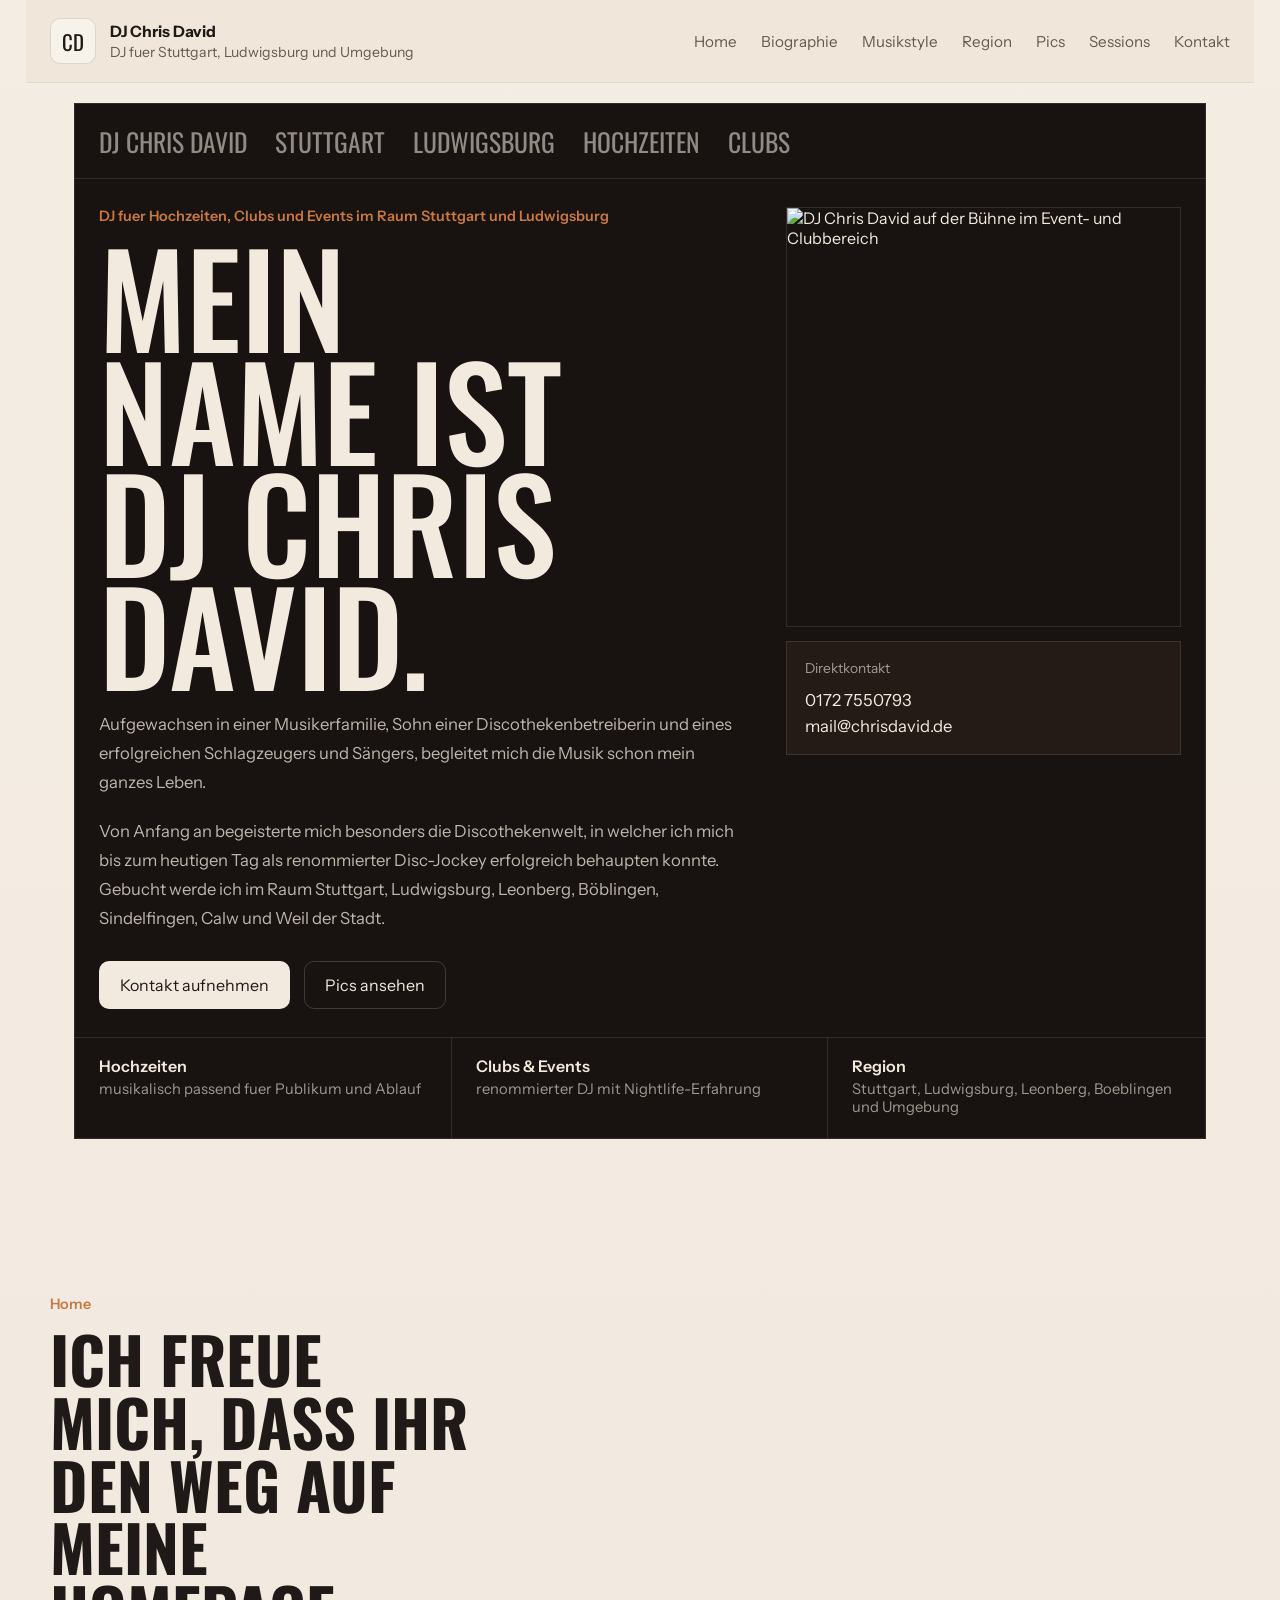
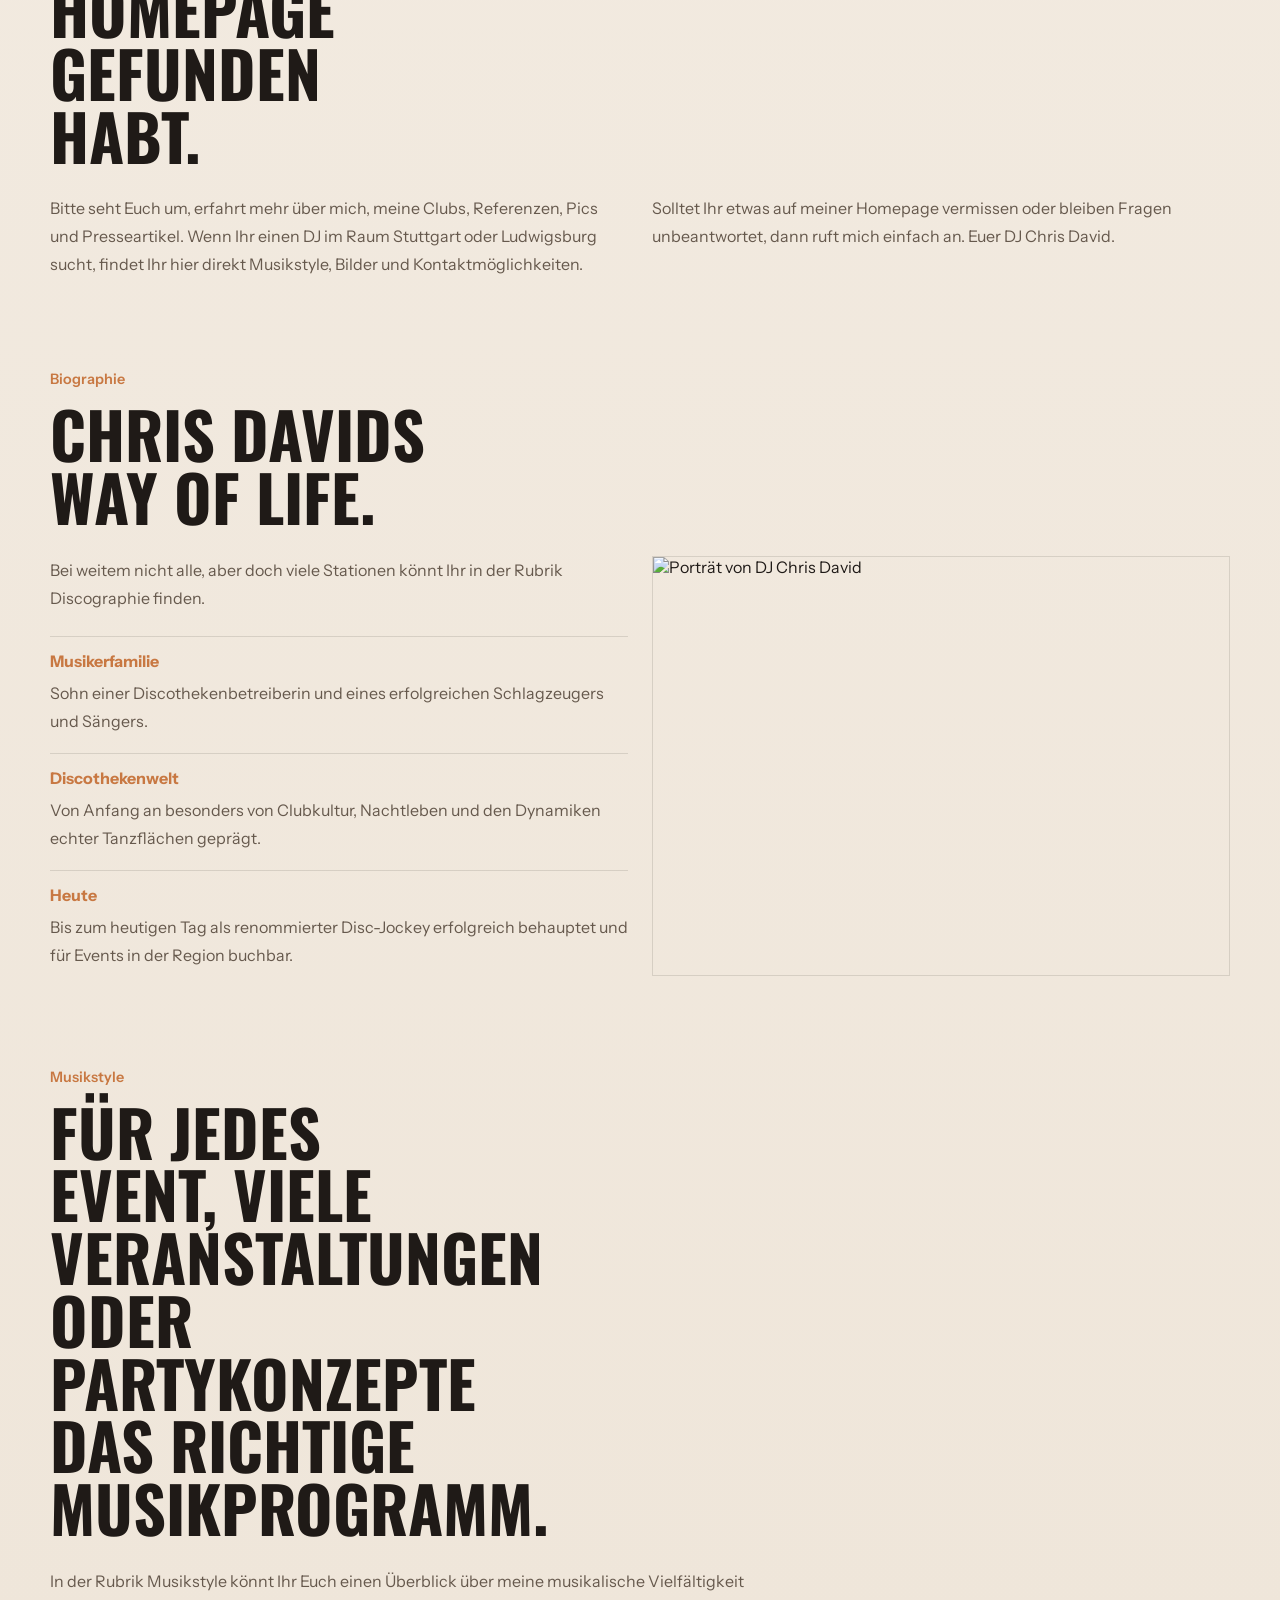
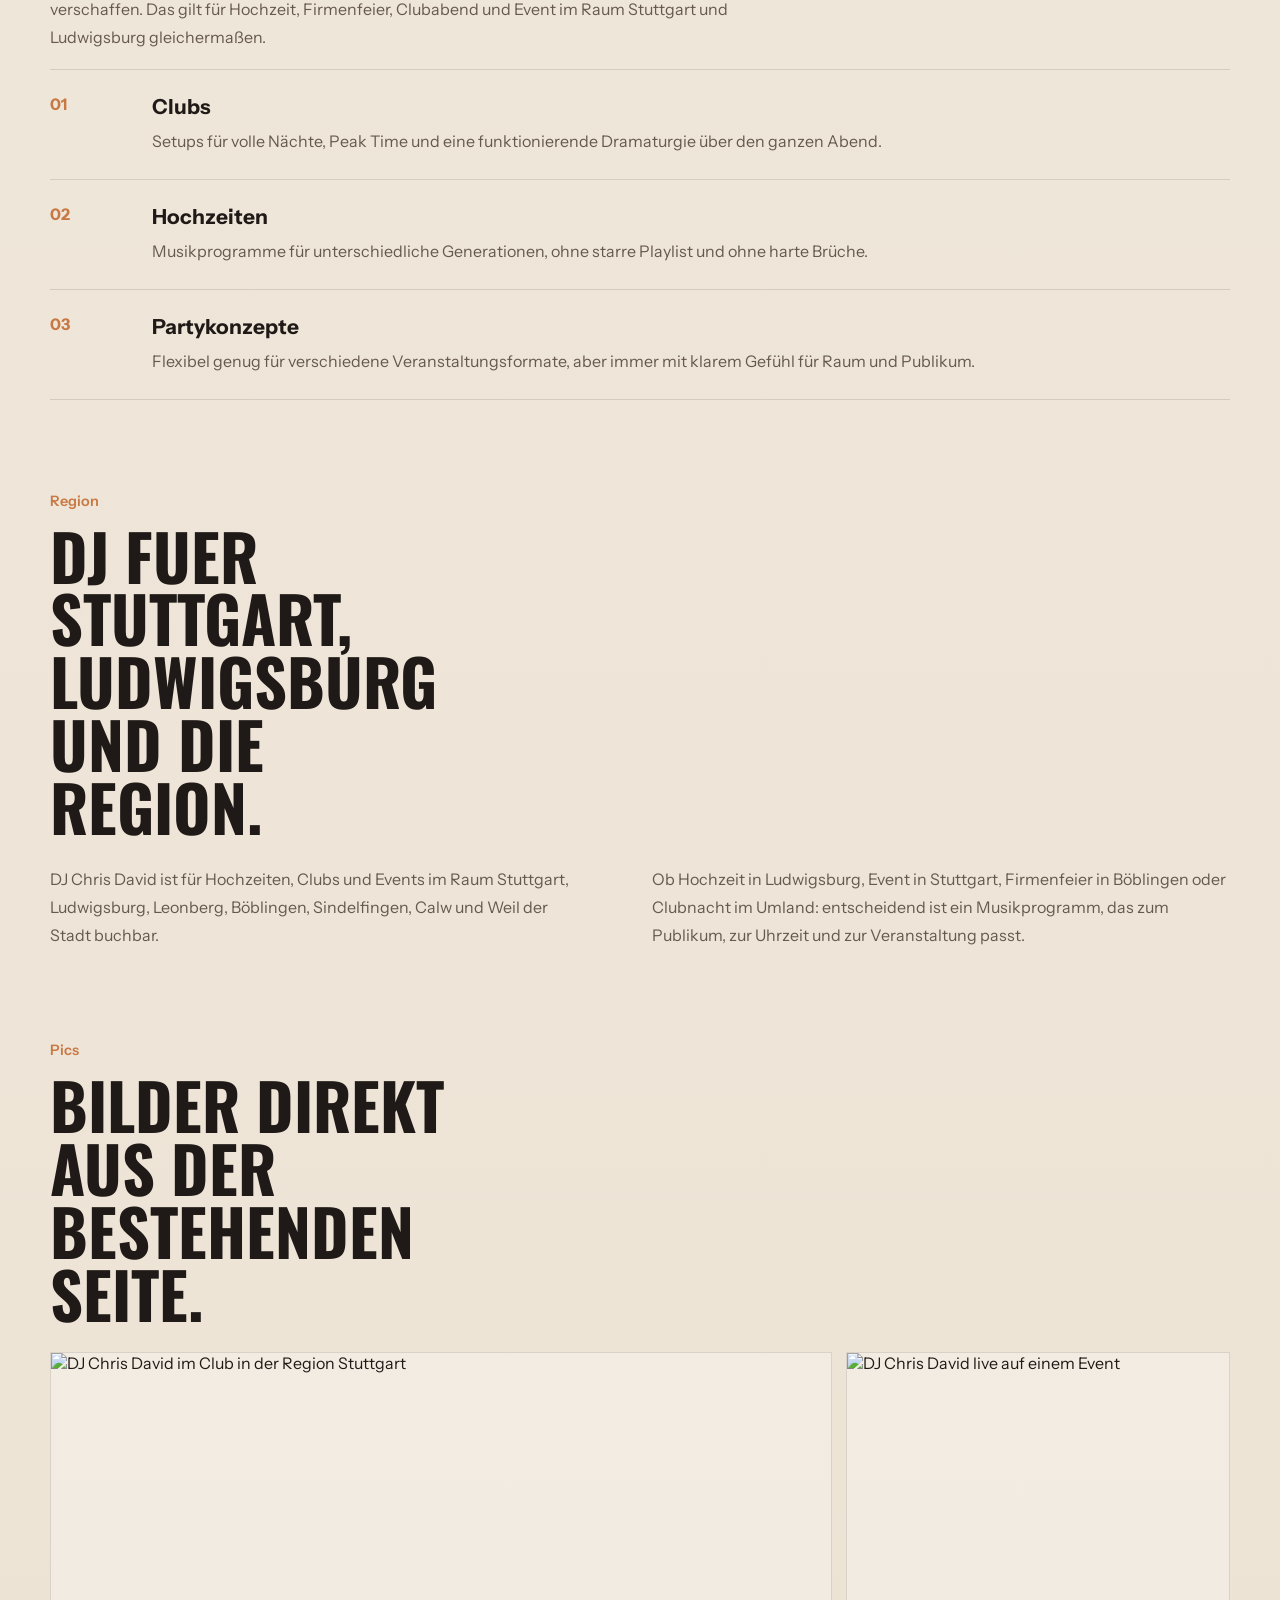
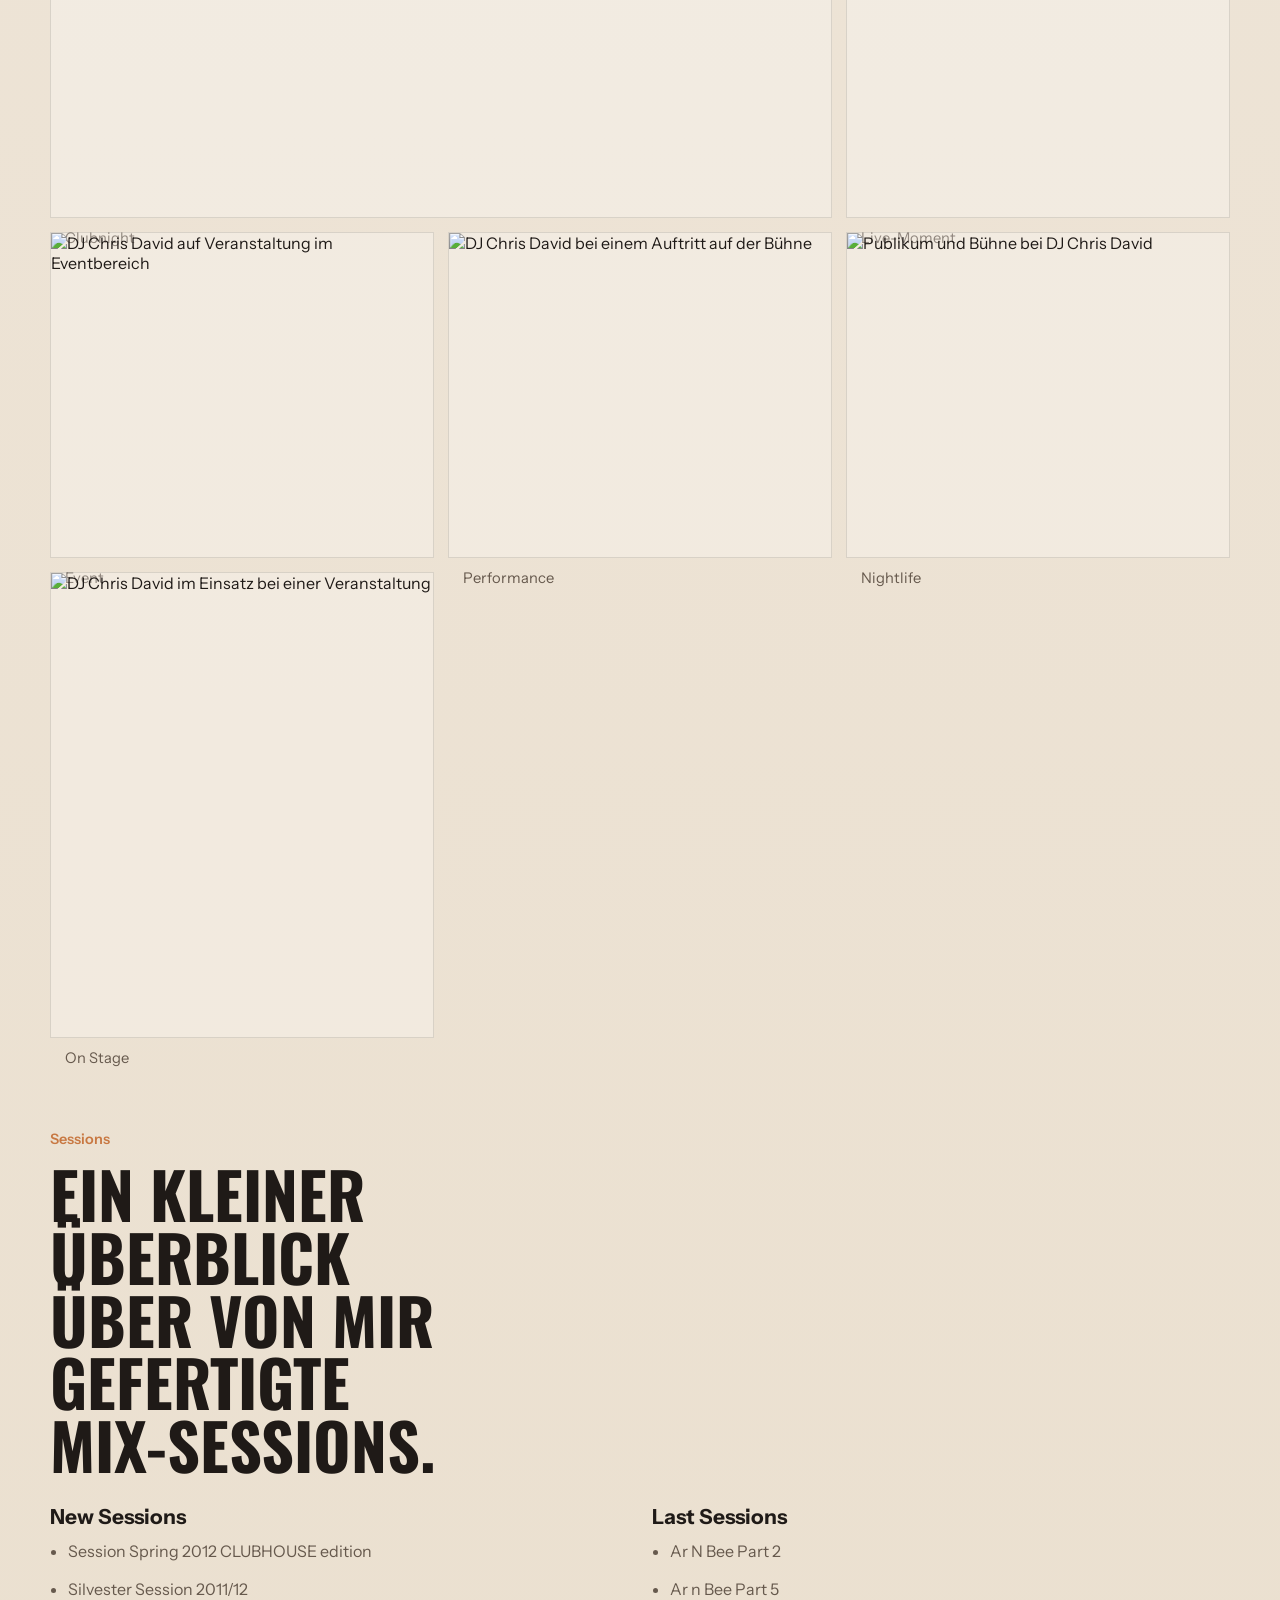
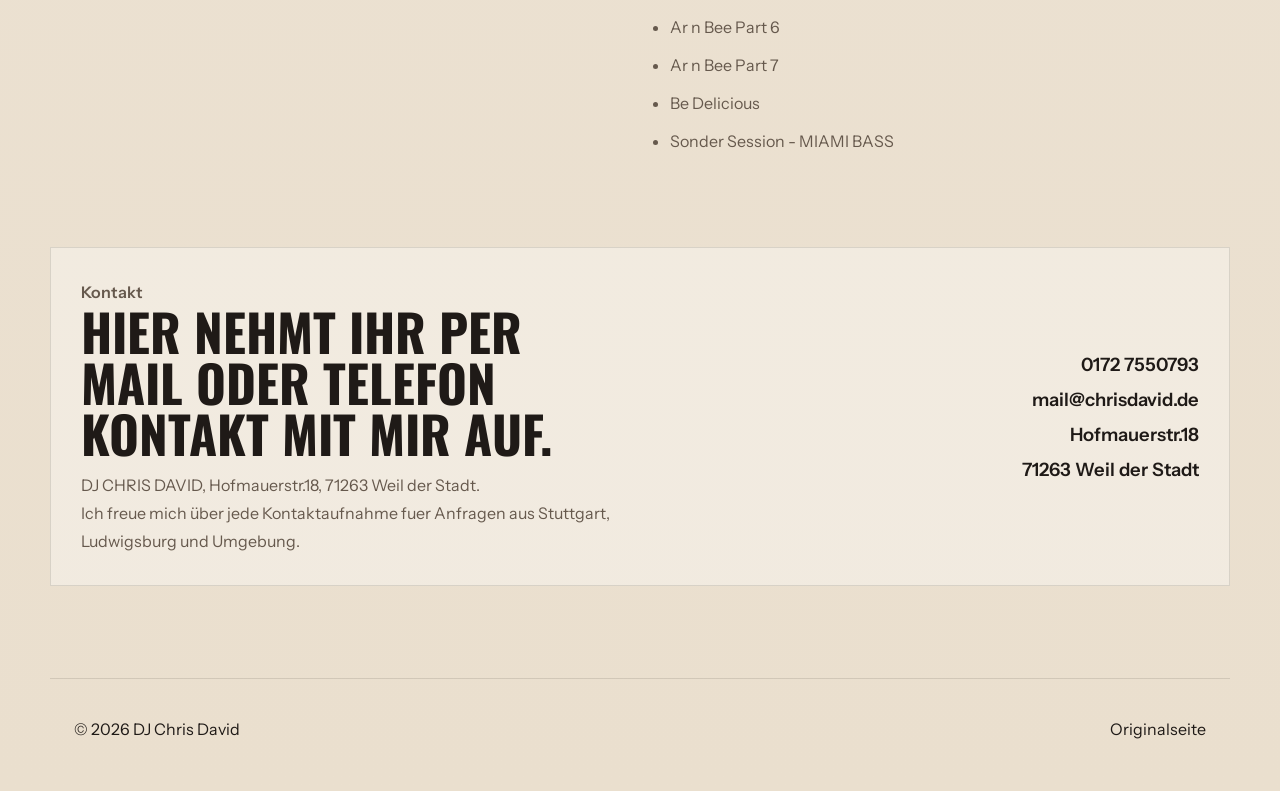
==== index.html @ 6222fcdc "Add local SEO content and regional landing page copy" ====
﻿<!DOCTYPE html>
<html lang="de">
<head>
  <meta charset="UTF-8">
  <meta name="viewport" content="width=device-width, initial-scale=1.0">
  <title>DJ Chris David | DJ Stuttgart, Ludwigsburg, Leonberg und Weil der Stadt</title>
  <meta
    name="description"
    content="DJ Chris David für Hochzeiten, Clubs und Events im Raum Stuttgart, Ludwigsburg, Leonberg, Böblingen, Sindelfingen und Weil der Stadt. Musikstyle, Bilder, Sessions und direkter Kontakt."
  >
  <meta name="robots" content="index,follow">
  <link rel="canonical" href="https://www.chrisdavid.de/">
  <meta property="og:type" content="website">
  <meta property="og:title" content="DJ Chris David | DJ im Raum Stuttgart und Ludwigsburg">
  <meta property="og:description" content="DJ für Hochzeiten, Clubs und Events im Raum Stuttgart, Ludwigsburg, Leonberg, Böblingen, Sindelfingen und Weil der Stadt.">
  <meta property="og:url" content="https://www.chrisdavid.de/">
  <meta property="og:image" content="https://www.chrisdavid.de/s/img/emotionheader.jpg?1734512299.1200.400">
  <meta name="twitter:card" content="summary_large_image">
  <meta name="twitter:title" content="DJ Chris David | DJ im Raum Stuttgart und Ludwigsburg">
  <meta name="twitter:description" content="DJ für Hochzeiten, Clubs und Events im Raum Stuttgart, Ludwigsburg, Leonberg, Böblingen, Sindelfingen und Weil der Stadt.">
  <meta name="twitter:image" content="https://www.chrisdavid.de/s/img/emotionheader.jpg?1734512299.1200.400">
  <script type="application/ld+json">
    {
      "@context": "https://schema.org",
      "@type": "ProfessionalService",
      "name": "DJ Chris David",
      "url": "https://www.chrisdavid.de/",
      "image": "https://www.chrisdavid.de/s/img/emotionheader.jpg?1734512299.1200.400",
      "description": "DJ fuer Hochzeiten, Clubs und Events im Raum Stuttgart, Ludwigsburg, Leonberg, Boeblingen, Sindelfingen und Weil der Stadt.",
      "telephone": "+49 172 7550793",
      "email": "mail@chrisdavid.de",
      "address": {
        "@type": "PostalAddress",
        "streetAddress": "Hofmauerstr.18",
        "postalCode": "71263",
        "addressLocality": "Weil der Stadt",
        "addressCountry": "DE"
      },
      "areaServed": [
        "Stuttgart",
        "Ludwigsburg",
        "Leonberg",
        "Boeblingen",
        "Sindelfingen",
        "Weil der Stadt",
        "Calw"
      ],
      "serviceType": [
        "Hochzeits-DJ",
        "Event-DJ",
        "Club-DJ"
      ]
    }
  </script>
  <link rel="preconnect" href="https://fonts.googleapis.com">
  <link rel="preconnect" href="https://fonts.gstatic.com" crossorigin>
  <link href="https://fonts.googleapis.com/css2?family=Oswald:wght@400;500;600&family=Instrument+Sans:wght@400;500;600;700&display=swap" rel="stylesheet">
  <link rel="stylesheet" href="styles.css">
</head>
<body>
  <header class="site-header">
    <a class="brand" href="#top" aria-label="Startseite DJ Chris David">
      <span class="brand-mark">CD</span>
      <span class="brand-copy">
        <strong>DJ Chris David</strong>
        <span>DJ fuer Stuttgart, Ludwigsburg und Umgebung</span>
      </span>
    </a>

    <button class="nav-toggle" type="button" aria-expanded="false" aria-controls="site-nav" aria-label="Navigation öffnen">
      <span></span>
      <span></span>
    </button>

    <nav id="site-nav" class="site-nav" aria-label="Hauptnavigation">
      <a href="#about">Home</a>
      <a href="#bio">Biographie</a>
      <a href="#sound">Musikstyle</a>
      <a href="#region">Region</a>
      <a href="#gallery">Pics</a>
      <a href="#sessions">Sessions</a>
      <a href="#contact">Kontakt</a>
    </nav>
  </header>

  <main id="top">
    <section class="hero">
      <div class="hero-marquee" aria-hidden="true">
        <span>DJ CHRIS DAVID</span>
        <span>STUTTGART</span>
        <span>LUDWIGSBURG</span>
        <span>HOCHZEITEN</span>
        <span>CLUBS</span>
      </div>

      <div class="hero-grid">
        <div class="hero-copy">
          <p class="kicker">DJ fuer Hochzeiten, Clubs und Events im Raum Stuttgart und Ludwigsburg</p>
          <h1>Mein Name ist DJ Chris David.</h1>
          <p class="hero-text">
            Aufgewachsen in einer Musikerfamilie, Sohn einer Discothekenbetreiberin und eines erfolgreichen
            Schlagzeugers und Sängers, begleitet mich die Musik schon mein ganzes Leben.
          </p>
          <p class="hero-text">
            Von Anfang an begeisterte mich besonders die Discothekenwelt, in welcher ich mich bis zum heutigen Tag
            als renommierter Disc-Jockey erfolgreich behaupten konnte. Gebucht werde ich im Raum Stuttgart,
            Ludwigsburg, Leonberg, Böblingen, Sindelfingen, Calw und Weil der Stadt.
          </p>
          <div class="hero-actions">
            <a class="button button-primary" href="#contact">Kontakt aufnehmen</a>
            <a class="button button-secondary" href="#gallery">Pics ansehen</a>
          </div>
        </div>

        <aside class="hero-side" aria-label="Direkte Informationen">
          <img
            class="hero-image"
            src="https://www.chrisdavid.de/s/img/emotionheader.jpg?1734512299.1200.400"
            alt="DJ Chris David auf der Bühne im Event- und Clubbereich"
          >
          <div class="hero-side-block">
            <p>Direktkontakt</p>
            <a href="tel:+491727550793">0172 7550793</a>
            <a href="mailto:mail@chrisdavid.de">mail@chrisdavid.de</a>
          </div>
        </aside>
      </div>

      <div class="hero-band" aria-label="Schnellüberblick">
        <div>
          <strong>Hochzeiten</strong>
          <span>musikalisch passend fuer Publikum und Ablauf</span>
        </div>
        <div>
          <strong>Clubs & Events</strong>
          <span>renommierter DJ mit Nightlife-Erfahrung</span>
        </div>
        <div>
          <strong>Region</strong>
          <span>Stuttgart, Ludwigsburg, Leonberg, Boeblingen und Umgebung</span>
        </div>
      </div>
    </section>

    <section id="about" class="section intro">
      <div class="section-head">
        <p class="kicker">Home</p>
        <h2>Ich freue mich, dass Ihr den Weg auf meine Homepage gefunden habt.</h2>
      </div>
      <div class="intro-grid">
        <p>
          Bitte seht Euch um, erfahrt mehr über mich, meine Clubs, Referenzen, Pics und Presseartikel.
          Wenn Ihr einen DJ im Raum Stuttgart oder Ludwigsburg sucht, findet Ihr hier direkt Musikstyle,
          Bilder und Kontaktmöglichkeiten.
        </p>
        <p>
          Solltet Ihr etwas auf meiner Homepage vermissen oder bleiben Fragen unbeantwortet, dann ruft mich einfach an.
          Euer DJ Chris David.
        </p>
      </div>
    </section>

    <section id="bio" class="section bio">
      <div class="section-head">
        <p class="kicker">Biographie</p>
        <h2>Chris Davids way of life.</h2>
      </div>
      <div class="bio-grid">
        <div class="bio-copy">
          <p>
            Bei weitem nicht alle, aber doch viele Stationen könnt Ihr in der Rubrik Discographie finden.
          </p>
          <div class="bio-points">
            <article>
              <span>Musikerfamilie</span>
              <p>Sohn einer Discothekenbetreiberin und eines erfolgreichen Schlagzeugers und Sängers.</p>
            </article>
            <article>
              <span>Discothekenwelt</span>
              <p>Von Anfang an besonders von Clubkultur, Nachtleben und den Dynamiken echter Tanzflächen geprägt.</p>
            </article>
            <article>
              <span>Heute</span>
              <p>Bis zum heutigen Tag als renommierter Disc-Jockey erfolgreich behauptet und für Events in der Region buchbar.</p>
            </article>
          </div>
        </div>
        <img
          class="bio-image"
          src="https://www.chrisdavid.de/s/img/emotionheader.jpg?1734512299.1200.400"
          alt="Porträt von DJ Chris David"
          loading="lazy"
        >
      </div>
    </section>

    <section id="sound" class="section sound">
      <div class="section-head">
        <p class="kicker">Musikstyle</p>
        <h2>Für jedes Event, viele Veranstaltungen oder Partykonzepte das richtige Musikprogramm.</h2>
      </div>
      <div class="sound-layout">
        <p class="sound-lead">
          In der Rubrik Musikstyle könnt Ihr Euch einen Überblick über meine musikalische Vielfältigkeit verschaffen.
          Das gilt für Hochzeit, Firmenfeier, Clubabend und Event im Raum Stuttgart und Ludwigsburg gleichermaßen.
        </p>
        <div class="sound-list" role="list">
          <article class="sound-item" role="listitem">
            <span>01</span>
            <div>
              <h3>Clubs</h3>
              <p>Setups für volle Nächte, Peak Time und eine funktionierende Dramaturgie über den ganzen Abend.</p>
            </div>
          </article>
          <article class="sound-item" role="listitem">
            <span>02</span>
            <div>
              <h3>Hochzeiten</h3>
              <p>Musikprogramme für unterschiedliche Generationen, ohne starre Playlist und ohne harte Brüche.</p>
            </div>
          </article>
          <article class="sound-item" role="listitem">
            <span>03</span>
            <div>
              <h3>Partykonzepte</h3>
              <p>Flexibel genug für verschiedene Veranstaltungsformate, aber immer mit klarem Gefühl für Raum und Publikum.</p>
            </div>
          </article>
        </div>
      </div>
    </section>

    <section id="region" class="section region">
      <div class="section-head">
        <p class="kicker">Region</p>
        <h2>DJ fuer Stuttgart, Ludwigsburg und die Region.</h2>
      </div>
      <div class="intro-grid">
        <p>
          DJ Chris David ist für Hochzeiten, Clubs und Events im Raum Stuttgart, Ludwigsburg, Leonberg,
          Böblingen, Sindelfingen, Calw und Weil der Stadt buchbar.
        </p>
        <p>
          Ob Hochzeit in Ludwigsburg, Event in Stuttgart, Firmenfeier in Böblingen oder Clubnacht im Umland:
          entscheidend ist ein Musikprogramm, das zum Publikum, zur Uhrzeit und zur Veranstaltung passt.
        </p>
      </div>
    </section>

    <section id="gallery" class="section gallery">
      <div class="section-head">
        <p class="kicker">Pics</p>
        <h2>Bilder direkt aus der bestehenden Seite.</h2>
      </div>
      <div class="gallery-grid">
        <figure class="gallery-card gallery-card-wide">
          <img src="https://www.chrisdavid.de/s/misc/logo.jpg?t=1734512299" alt="DJ Chris David im Club in der Region Stuttgart" loading="lazy">
          <figcaption>Clubnight</figcaption>
        </figure>
        <figure class="gallery-card">
          <img src="https://www.chrisdavid.de/s/misc/logo.jpg?t=1734512299" alt="DJ Chris David live auf einem Event" loading="lazy">
          <figcaption>Live-Moment</figcaption>
        </figure>
        <figure class="gallery-card">
          <img src="https://www.chrisdavid.de/s/img/cache_2415283084.jpg?1734512299" alt="DJ Chris David auf Veranstaltung im Eventbereich" loading="lazy">
          <figcaption>Event</figcaption>
        </figure>
        <figure class="gallery-card">
          <img src="https://www.chrisdavid.de/s/img/cache_2415231068.jpg?1734512299" alt="DJ Chris David bei einem Auftritt auf der Bühne" loading="lazy">
          <figcaption>Performance</figcaption>
        </figure>
        <figure class="gallery-card">
          <img src="https://www.chrisdavid.de/s/img/cache_2415228454.jpg?1734512299" alt="Publikum und Bühne bei DJ Chris David" loading="lazy">
          <figcaption>Nightlife</figcaption>
        </figure>
        <figure class="gallery-card gallery-card-tall">
          <img src="https://www.chrisdavid.de/s/img/cache_2415308101.jpg?1734512299" alt="DJ Chris David im Einsatz bei einer Veranstaltung" loading="lazy">
          <figcaption>On Stage</figcaption>
        </figure>
      </div>
    </section>

    <section id="sessions" class="section sessions">
      <div class="section-head">
        <p class="kicker">Sessions</p>
        <h2>Ein kleiner Überblick über von mir gefertigte Mix-Sessions.</h2>
      </div>
      <div class="sessions-grid">
        <div>
          <h3>New Sessions</h3>
          <ul class="session-list">
            <li>Session Spring 2012 CLUBHOUSE edition</li>
            <li>Silvester Session 2011/12</li>
          </ul>
        </div>
        <div>
          <h3>Last Sessions</h3>
          <ul class="session-list">
            <li>Ar N Bee Part 2</li>
            <li>Ar n Bee Part 5</li>
            <li>Ar n Bee Part 6</li>
            <li>Ar n Bee Part 7</li>
            <li>Be Delicious</li>
            <li>Sonder Session - MIAMI BASS</li>
          </ul>
        </div>
      </div>
    </section>

    <section id="contact" class="section contact">
      <div class="contact-card">
        <div>
          <p class="kicker">Kontakt</p>
          <h2>Hier nehmt Ihr per Mail oder Telefon Kontakt mit mir auf.</h2>
          <p>DJ CHRIS DAVID, Hofmauerstr.18, 71263 Weil der Stadt.</p>
          <p>Ich freue mich über jede Kontaktaufnahme fuer Anfragen aus Stuttgart, Ludwigsburg und Umgebung.</p>
        </div>
        <div class="contact-links">
          <a href="tel:+491727550793">0172 7550793</a>
          <a href="mailto:mail@chrisdavid.de">mail@chrisdavid.de</a>
          <span>Hofmauerstr.18</span>
          <span>71263 Weil der Stadt</span>
        </div>
      </div>
    </section>
  </main>

  <footer class="site-footer">
    <p>&copy; <span id="year"></span> DJ Chris David</p>
    <a href="https://www.chrisdavid.de/" target="_blank" rel="noreferrer">Originalseite</a>
  </footer>

  <script src="script.js"></script>
</body>
</html>
---- styles.css ----
﻿:root {
  --bg: #efe6da;
  --surface: #f8f3eb;
  --surface-2: #e4d4c2;
  --stage: #181210;
  --stage-soft: #241a16;
  --text: #1f1a17;
  --muted: #66594d;
  --accent: #c87842;
  --line: rgba(31, 26, 23, 0.12);
  --line-light: rgba(243, 234, 223, 0.12);
  --max-width: 1180px;
}

* {
  box-sizing: border-box;
}

html {
  scroll-behavior: smooth;
}

body {
  margin: 0;
  font-family: "Instrument Sans", sans-serif;
  color: var(--text);
  background:
    linear-gradient(180deg, #f4ede4 0%, var(--bg) 45%, #eadfce 100%);
}

a {
  color: inherit;
  text-decoration: none;
}

img {
  display: block;
  max-width: 100%;
}

button {
  font: inherit;
}

.site-header,
.section,
.site-footer {
  padding-inline: 24px;
}

.site-header {
  position: sticky;
  top: 0;
  z-index: 10;
  display: flex;
  align-items: center;
  justify-content: space-between;
  max-width: calc(var(--max-width) + 48px);
  margin: 0 auto;
  padding-top: 18px;
  padding-bottom: 18px;
  background: rgba(239, 230, 218, 0.92);
  border-bottom: 1px solid rgba(31, 26, 23, 0.06);
  backdrop-filter: blur(8px);
}

.brand {
  display: inline-flex;
  align-items: center;
  gap: 14px;
}

.brand-mark {
  display: grid;
  place-items: center;
  width: 46px;
  height: 46px;
  border: 1px solid var(--line);
  border-radius: 10px;
  font-family: "Oswald", sans-serif;
  font-size: 1.3rem;
  background: rgba(255, 255, 255, 0.42);
}

.brand-copy {
  display: grid;
  gap: 2px;
}

.brand-copy strong,
.brand-copy span,
.site-nav a,
.hero-text,
.intro-grid p,
.bio-copy p,
.sound-lead,
.sound-item p,
.contact-card p,
.site-footer,
.hero-band span,
.hero-side-block p {
  text-wrap: pretty;
}

.brand-copy strong {
  font-size: 0.98rem;
  font-weight: 700;
}

.brand-copy span {
  color: var(--muted);
  font-size: 0.88rem;
}

.site-nav {
  display: flex;
  gap: 24px;
}

.site-nav a {
  font-size: 0.95rem;
  color: var(--muted);
}

.site-nav a:hover,
.site-nav a:focus-visible {
  color: var(--text);
}

.nav-toggle {
  display: none;
  width: 46px;
  height: 46px;
  border: 1px solid var(--line);
  border-radius: 10px;
  background: rgba(255, 255, 255, 0.42);
  color: var(--text);
}

.nav-toggle span {
  display: block;
  width: 18px;
  height: 1px;
  margin: 0 auto 5px;
  background: currentColor;
}

.nav-toggle span:last-child {
  margin-bottom: 0;
}

.hero,
.intro-grid,
.bio-grid,
.sound-layout,
.sessions-grid,
.contact-card,
.site-footer,
.gallery-grid {
  max-width: var(--max-width);
  margin: 0 auto;
}

.hero {
  min-height: calc(100dvh - 82px);
  padding: 20px 24px 64px;
  color: #f3eadf;
}

.hero-marquee,
.hero-grid,
.hero-band {
  background: var(--stage);
}

.hero-marquee {
  display: flex;
  gap: 28px;
  padding: 18px 24px;
  overflow: hidden;
  border: 1px solid var(--line-light);
  border-bottom: 0;
}

.hero-marquee span {
  flex: none;
  font-family: "Oswald", sans-serif;
  font-size: clamp(1.1rem, 2vw, 1.8rem);
  color: rgba(243, 234, 223, 0.56);
}

.hero-grid {
  display: grid;
  grid-template-columns: minmax(0, 1.25fr) minmax(320px, 0.75fr);
  gap: 28px;
  padding: 28px 24px;
  border: 1px solid var(--line-light);
}

.hero-copy,
.bio-copy {
  display: grid;
  align-content: start;
}

.hero-copy h1,
.section-head h2,
.sound-item h3,
.sessions-grid h3,
.contact-card h2,
.bio-points span {
  text-wrap: balance;
}

.kicker {
  margin: 0 0 14px;
  color: var(--accent);
  font-size: 0.9rem;
  font-weight: 600;
}

.hero h1 {
  margin: 0;
  max-width: 9ch;
  font-family: "Oswald", sans-serif;
  font-size: clamp(4rem, 10vw, 8rem);
  line-height: 0.88;
  font-weight: 500;
  text-transform: uppercase;
}

.hero-text {
  max-width: 40rem;
  margin: 20px 0 0;
  font-size: 1.04rem;
  line-height: 1.75;
  color: rgba(243, 234, 223, 0.76);
}

.hero-actions {
  display: flex;
  flex-wrap: wrap;
  gap: 14px;
  margin-top: 28px;
}

.button {
  display: inline-flex;
  align-items: center;
  justify-content: center;
  min-height: 48px;
  padding: 0 20px;
  border: 1px solid transparent;
  border-radius: 10px;
  transition: background-color 160ms ease-out, color 160ms ease-out, border-color 160ms ease-out;
}

.button-primary {
  background: #f3eadf;
  color: #1f1a17;
}

.button-primary:hover,
.button-primary:focus-visible {
  background: #ffffff;
}

.button-secondary {
  border-color: rgba(243, 234, 223, 0.18);
  color: #f3eadf;
  background: transparent;
}

.button-secondary:hover,
.button-secondary:focus-visible {
  border-color: rgba(243, 234, 223, 0.42);
  background: rgba(243, 234, 223, 0.06);
}

.hero-side {
  display: grid;
  gap: 14px;
  align-content: start;
}

.hero-image {
  width: 100%;
  min-height: 420px;
  object-fit: cover;
  border: 1px solid var(--line-light);
}

.hero-side-block {
  display: grid;
  gap: 6px;
  padding: 18px;
  border: 1px solid var(--line-light);
  background: var(--stage-soft);
}

.hero-side-block p {
  margin: 0 0 8px;
  color: rgba(243, 234, 223, 0.62);
  font-size: 0.86rem;
}

.hero-side-block a {
  font-size: 1.04rem;
}

.hero-band {
  display: grid;
  grid-template-columns: repeat(3, minmax(0, 1fr));
  border: 1px solid var(--line-light);
  border-top: 0;
}

.hero-band div {
  padding: 18px 24px 22px;
  border-right: 1px solid var(--line-light);
}

.hero-band div:last-child {
  border-right: 0;
}

.hero-band strong,
.hero-band span {
  display: block;
}

.hero-band strong {
  font-size: 1rem;
  font-weight: 600;
}

.hero-band span {
  margin-top: 4px;
  color: rgba(243, 234, 223, 0.62);
  font-size: 0.92rem;
}

.section {
  padding-top: 92px;
}

.section-head {
  max-width: var(--max-width);
  margin: 0 auto 28px;
}

.section-head h2 {
  margin: 0;
  max-width: 12ch;
  font-family: "Oswald", sans-serif;
  font-size: clamp(2.3rem, 5vw, 4.2rem);
  line-height: 0.98;
  text-transform: uppercase;
}

.intro-grid,
.bio-grid,
.sessions-grid,
.contact-card {
  display: grid;
  grid-template-columns: repeat(2, minmax(0, 1fr));
  gap: 24px;
}

.intro-grid p,
.bio-copy p,
.sound-lead,
.sound-item p,
.contact-card p,
.session-list li,
.bio-points p {
  margin: 0;
  font-size: 1rem;
  line-height: 1.75;
  color: var(--muted);
}

.bio-grid {
  align-items: start;
}

.bio-image {
  width: 100%;
  min-height: 420px;
  object-fit: cover;
  border: 1px solid var(--line);
}

.bio-points {
  display: grid;
  gap: 18px;
  margin-top: 24px;
}

.bio-points article {
  padding-top: 14px;
  border-top: 1px solid var(--line);
}

.bio-points span {
  display: inline-block;
  margin-bottom: 8px;
  color: var(--accent);
  font-weight: 700;
}

.sound-layout {
  display: grid;
  gap: 18px;
}

.sound-lead {
  max-width: 48rem;
}

.sound-list {
  border-top: 1px solid var(--line);
}

.sound-item {
  display: grid;
  grid-template-columns: 84px minmax(0, 1fr);
  gap: 18px;
  padding: 24px 0;
  border-bottom: 1px solid var(--line);
}

.sound-item span {
  color: var(--accent);
  font-weight: 700;
}

.sound-item h3,
.sessions-grid h3 {
  margin: 0 0 8px;
  font-size: 1.3rem;
}

.gallery-grid {
  display: grid;
  grid-template-columns: repeat(12, minmax(0, 1fr));
  gap: 14px;
}

.gallery-card {
  grid-column: span 4;
  margin: 0;
  background: rgba(255, 255, 255, 0.28);
  border: 1px solid var(--line);
}

.gallery-card-wide {
  grid-column: span 8;
}

.gallery-card-tall {
  grid-column: span 4;
}

.gallery-card img {
  width: 100%;
  height: 100%;
  min-height: 280px;
  object-fit: cover;
}

.gallery-card-wide img {
  min-height: 420px;
}

.gallery-card-tall img {
  min-height: 420px;
}

.gallery-card figcaption {
  padding: 12px 14px 14px;
  font-size: 0.92rem;
  color: var(--muted);
}

.sessions-grid {
  align-items: start;
}

.session-list {
  margin: 0;
  padding-left: 18px;
}

.session-list li + li {
  margin-top: 10px;
}

.contact {
  padding-bottom: 92px;
}

.contact-card {
  padding: 30px;
  border: 1px solid var(--line);
  background: rgba(255, 255, 255, 0.34);
}

.contact-card h2 {
  margin: 0 0 12px;
  font-family: "Oswald", sans-serif;
  font-size: clamp(2rem, 4vw, 3.2rem);
  line-height: 1;
  text-transform: uppercase;
}

.contact-links {
  display: grid;
  gap: 12px;
  align-content: center;
  justify-items: end;
}

.contact-links a,
.contact-links span {
  font-size: 1.15rem;
  font-weight: 600;
}

.site-footer {
  display: flex;
  align-items: center;
  justify-content: space-between;
  gap: 20px;
  padding-top: 24px;
  padding-bottom: 36px;
  border-top: 1px solid var(--line);
}

@media (max-width: 980px) {
  .site-header {
    padding-top: 14px;
    padding-bottom: 14px;
  }

  .nav-toggle {
    display: inline-block;
  }

  .site-nav {
    position: absolute;
    top: calc(100% + 10px);
    left: 24px;
    right: 24px;
    display: none;
    flex-direction: column;
    gap: 12px;
    padding: 18px;
    border: 1px solid var(--line);
    background: rgba(248, 243, 235, 0.96);
  }

  .site-nav.is-open {
    display: flex;
  }

  .hero {
    min-height: auto;
    padding-top: 26px;
  }

  .hero-grid,
  .hero-band,
  .intro-grid,
  .bio-grid,
  .sessions-grid,
  .contact-card {
    grid-template-columns: 1fr;
  }

  .gallery-card,
  .gallery-card-wide,
  .gallery-card-tall {
    grid-column: span 6;
  }

  .contact-links {
    justify-items: start;
  }
}

@media (max-width: 640px) {
  .site-header,
  .section,
  .site-footer {
    padding-inline: 18px;
  }

  .hero {
    padding-inline: 18px;
    padding-bottom: 48px;
  }

  .hero-marquee,
  .hero-grid {
    padding-inline: 18px;
  }

  .hero h1 {
    font-size: clamp(2.9rem, 16vw, 4.8rem);
  }

  .hero-image,
  .bio-image {
    min-height: 320px;
  }

  .hero-band {
    grid-template-columns: 1fr;
  }

  .hero-band div {
    border-right: 0;
    border-top: 1px solid var(--line-light);
    padding-inline: 18px;
  }

  .hero-band div:first-child {
    border-top: 0;
  }

  .section {
    padding-top: 74px;
  }

  .sound-item {
    grid-template-columns: 1fr;
    gap: 8px;
  }

  .gallery-grid {
    grid-template-columns: 1fr;
  }

  .gallery-card,
  .gallery-card-wide,
  .gallery-card-tall {
    grid-column: auto;
  }

  .contact {
    padding-bottom: 74px;
  }

  .site-footer {
    flex-direction: column;
    align-items: flex-start;
  }
}
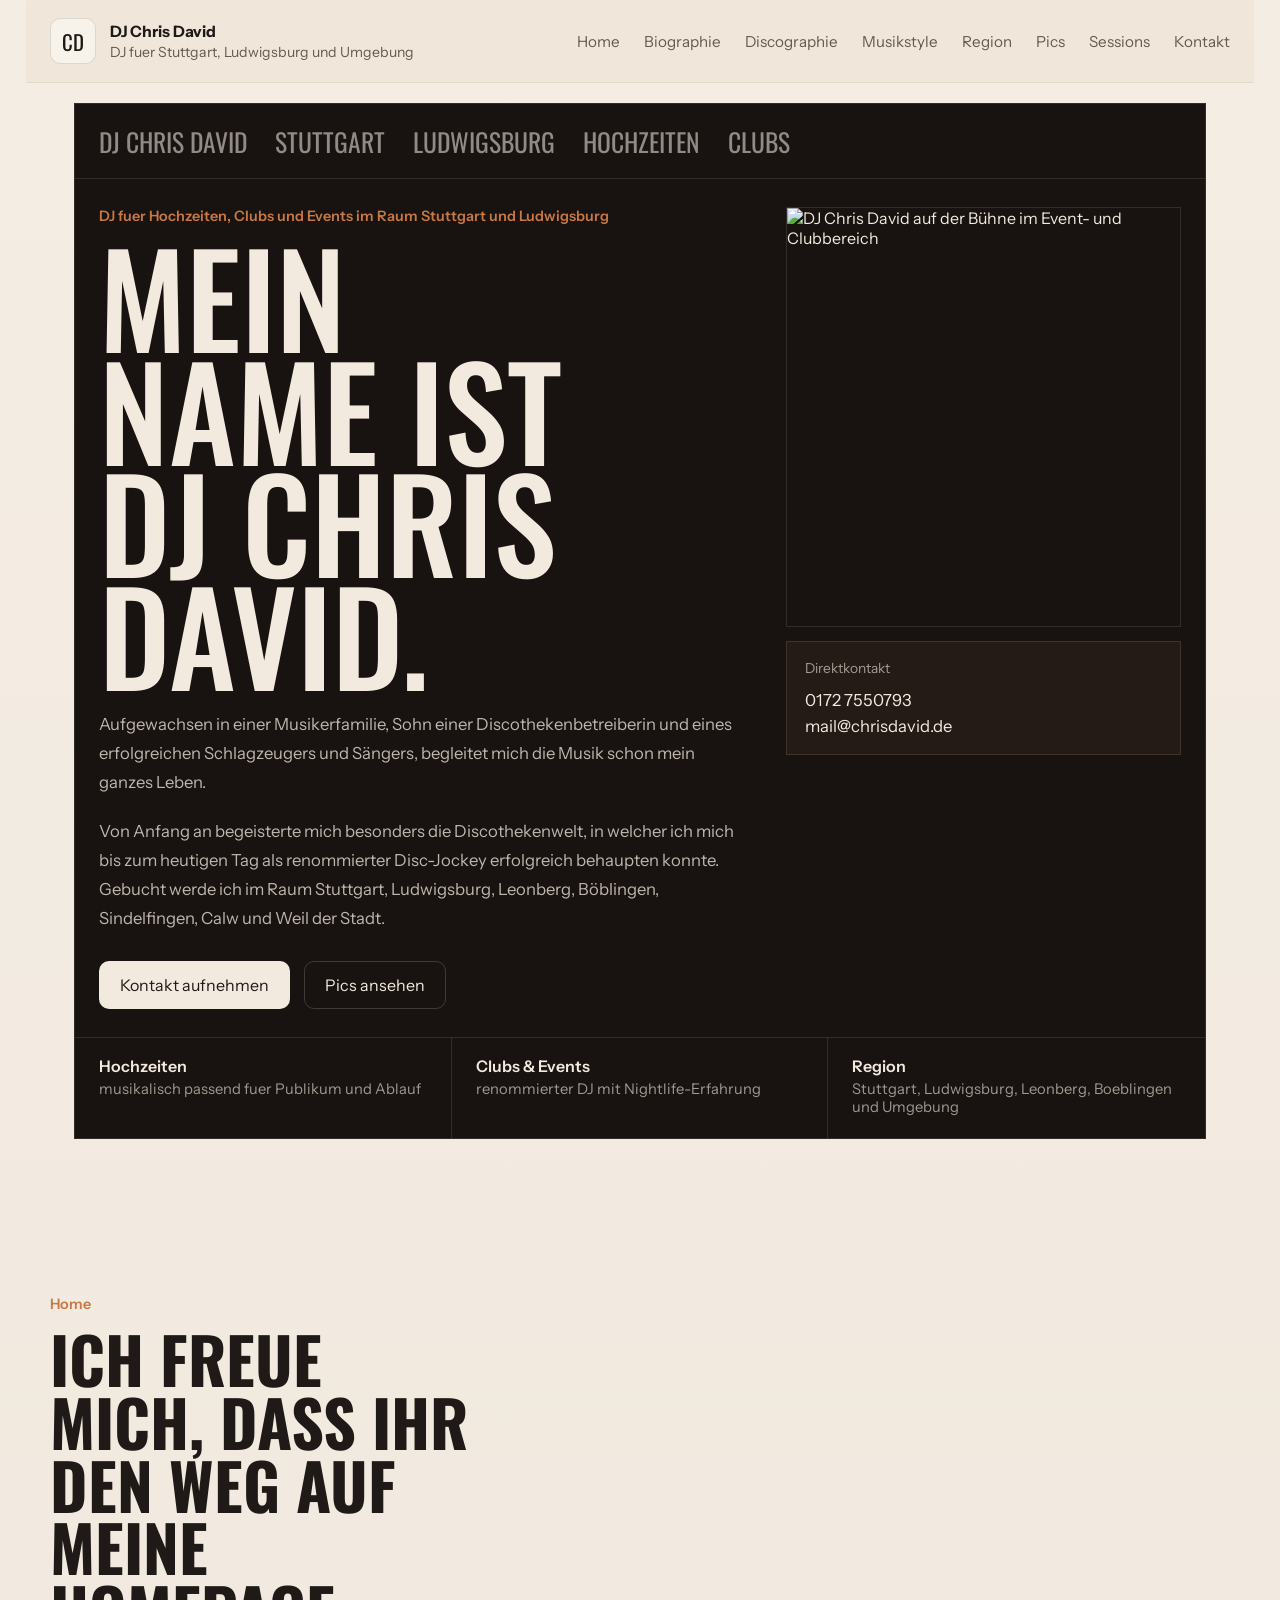
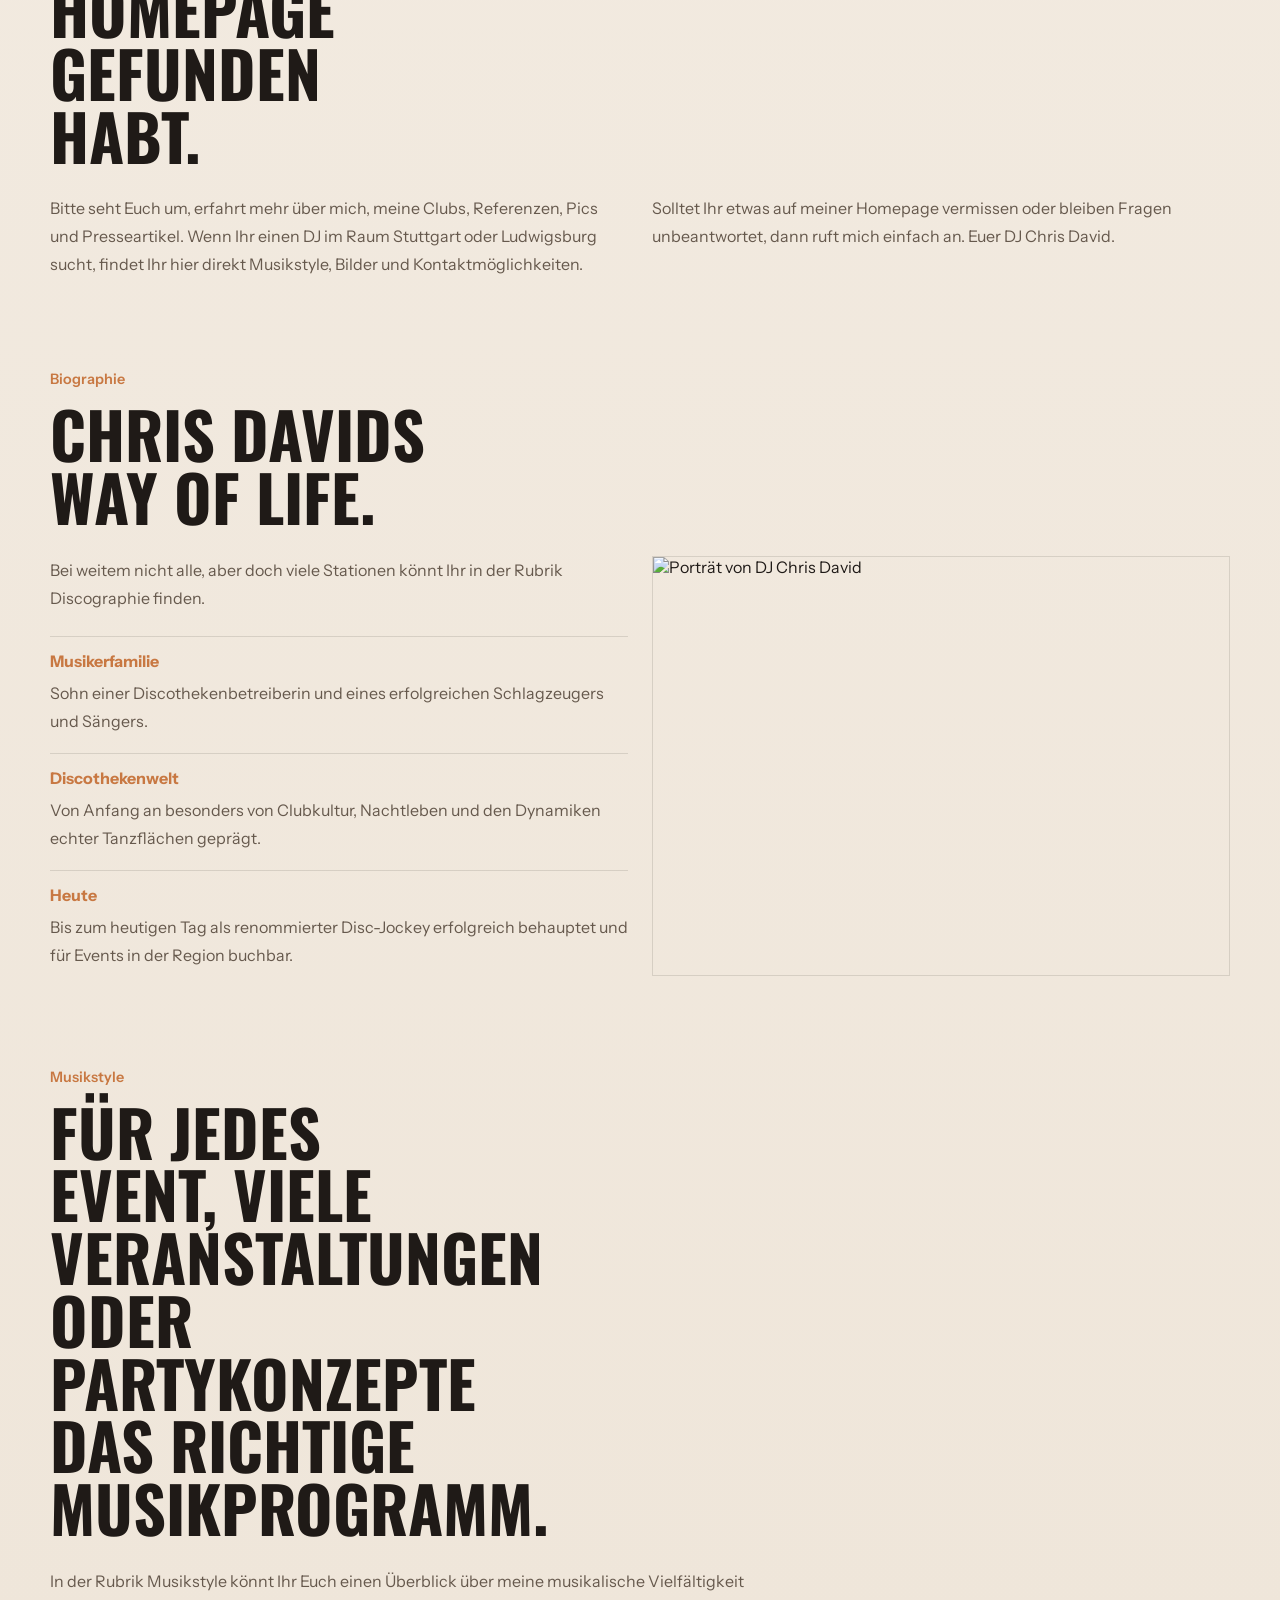
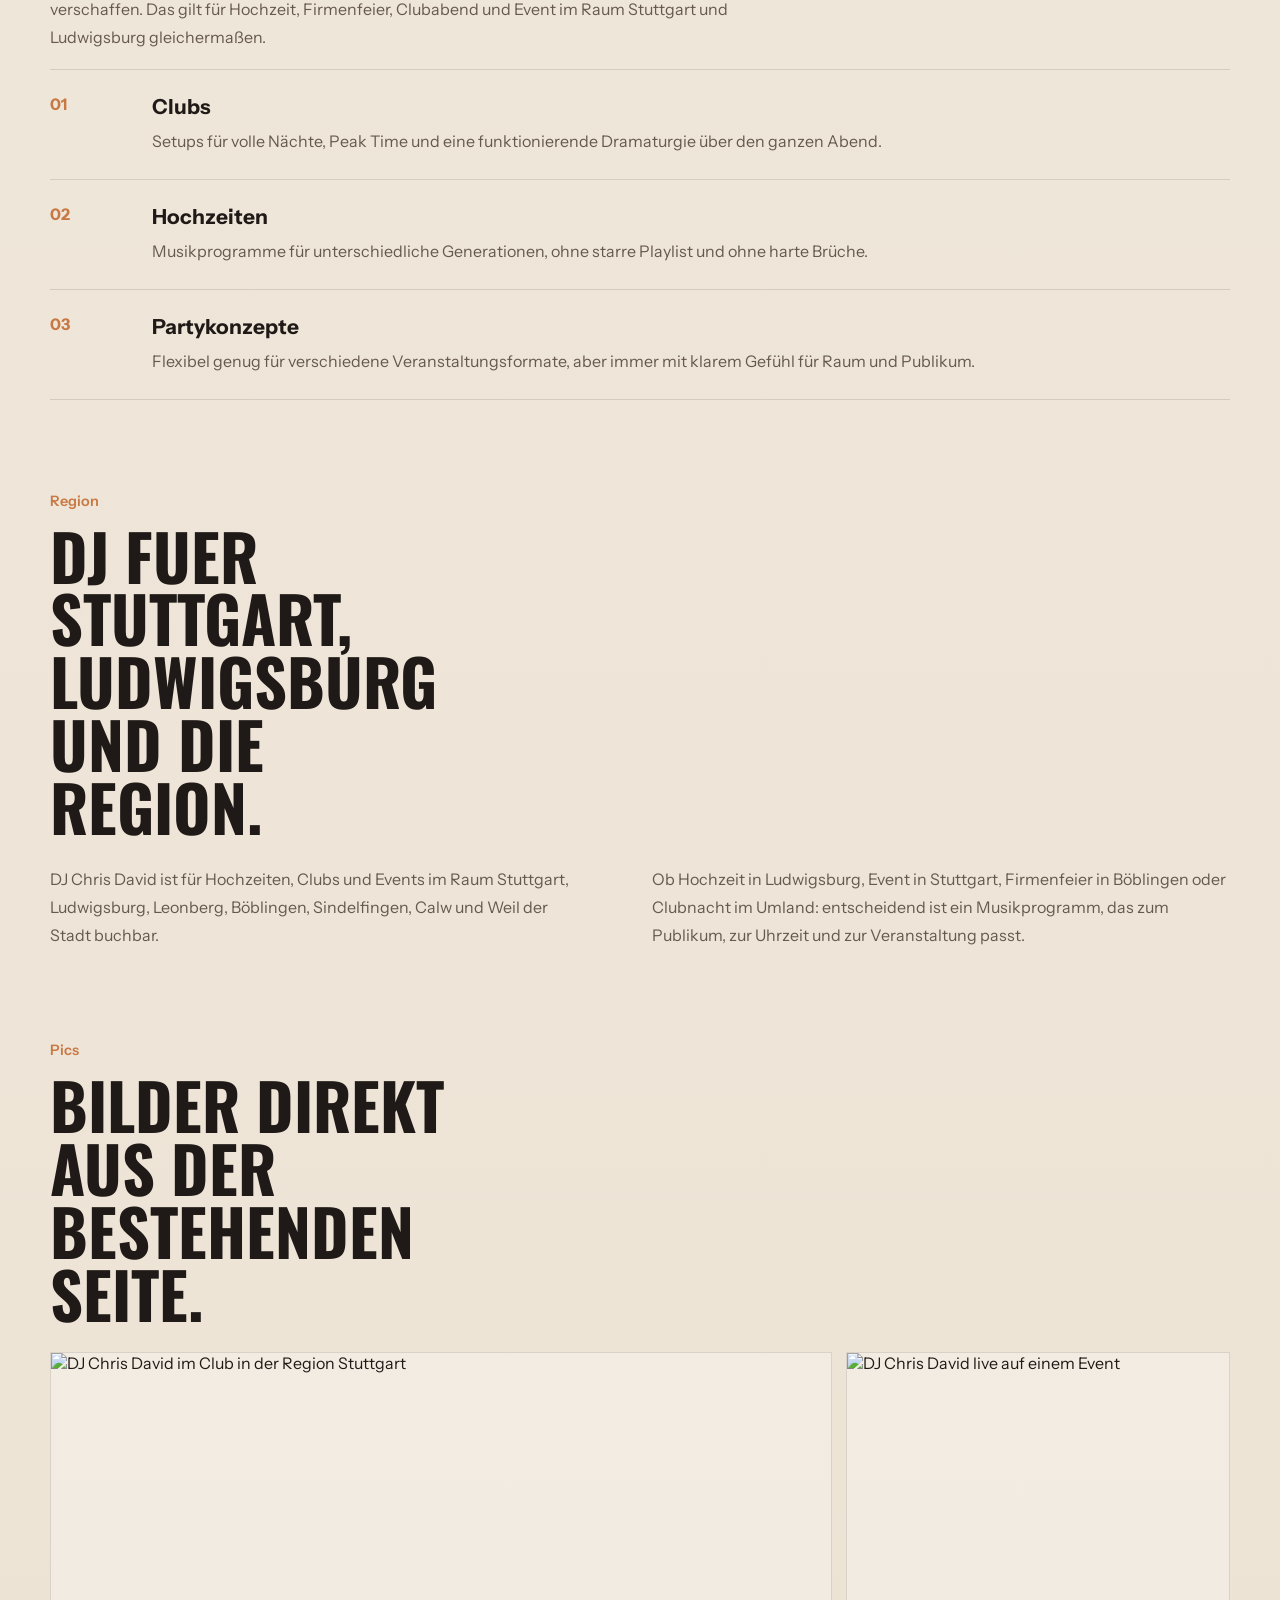
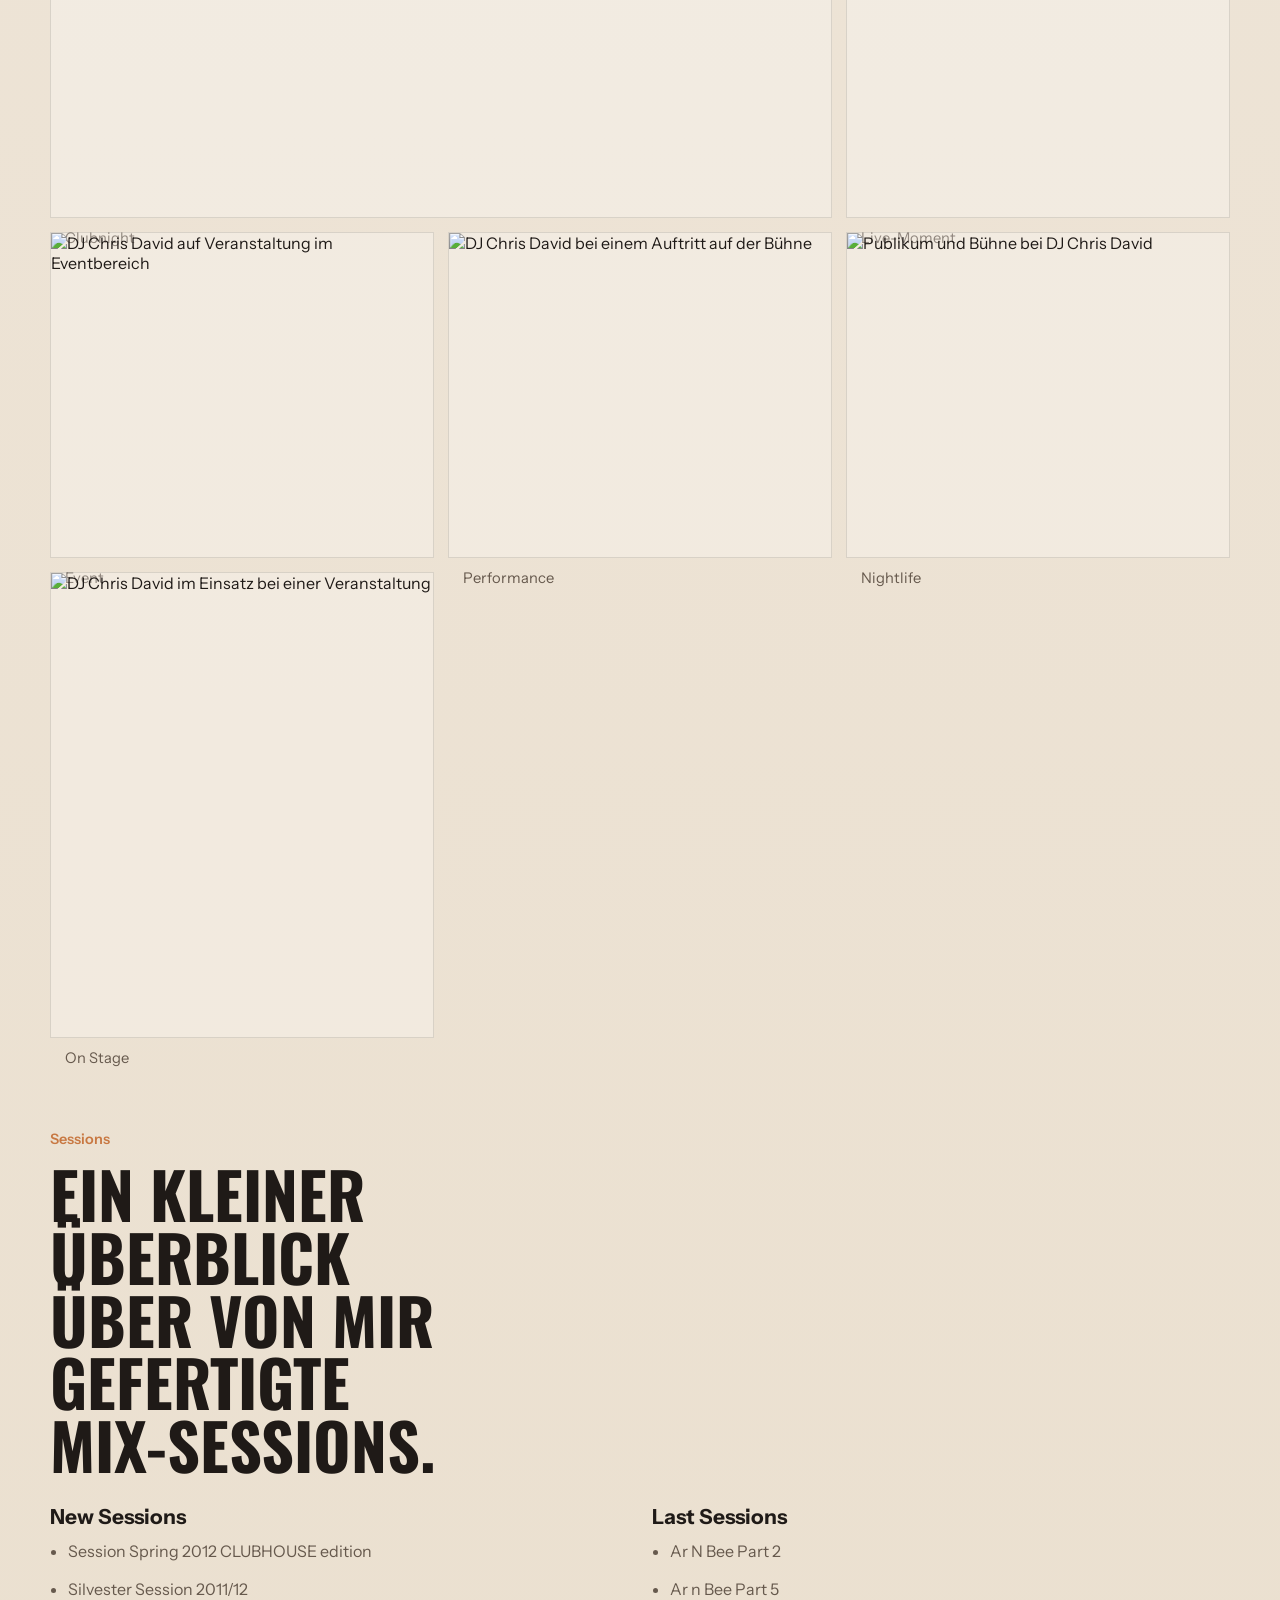
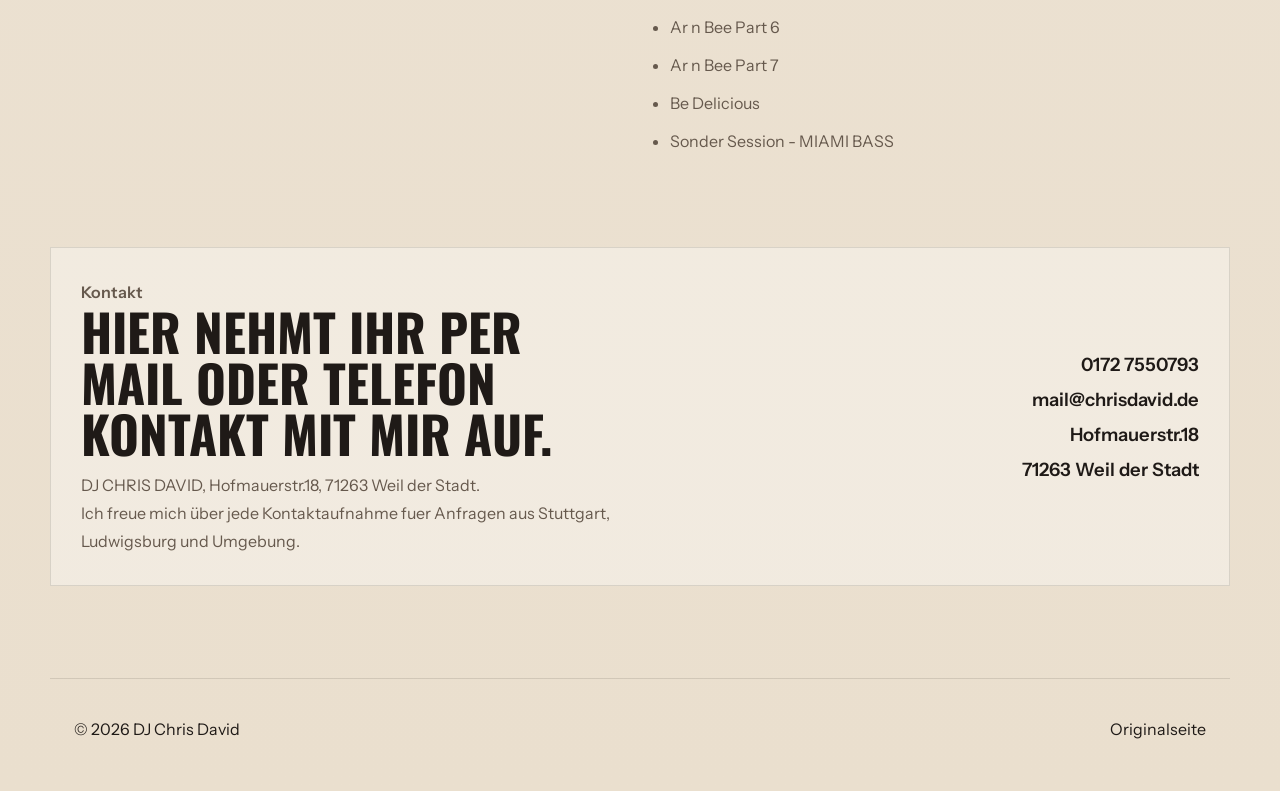
==== commit 8621d99e: "Add discography page" ====
--- a/index.html
+++ b/index.html
@@ -75,6 +75,7 @@
     <nav id="site-nav" class="site-nav" aria-label="Hauptnavigation">
       <a href="#about">Home</a>
       <a href="#bio">Biographie</a>
+      <a href="discographie.html">Discographie</a>
       <a href="#sound">Musikstyle</a>
       <a href="#region">Region</a>
       <a href="#gallery">Pics</a>
@@ -333,3 +334,5 @@
   <script src="script.js"></script>
 </body>
 </html>
+
+
--- a/styles.css
+++ b/styles.css
@@ -24,8 +24,7 @@
   margin: 0;
   font-family: "Instrument Sans", sans-serif;
   color: var(--text);
-  background:
-    linear-gradient(180deg, #f4ede4 0%, var(--bg) 45%, #eadfce 100%);
+  background: linear-gradient(180deg, #f4ede4 0%, var(--bg) 45%, #eadfce 100%);
 }
 
 a {
@@ -44,7 +43,8 @@
 
 .site-header,
 .section,
-.site-footer {
+.site-footer,
+.text-hero {
   padding-inline: 24px;
 }
 
@@ -98,7 +98,11 @@
 .contact-card p,
 .site-footer,
 .hero-band span,
-.hero-side-block p {
+.hero-side-block p,
+.text-hero-copy,
+.text-story p,
+.text-side-card p,
+.quote-card p {
   text-wrap: pretty;
 }
 
@@ -156,7 +160,9 @@
 .sessions-grid,
 .contact-card,
 .site-footer,
-.gallery-grid {
+.gallery-grid,
+.text-hero-inner,
+.text-page-grid {
   max-width: var(--max-width);
   margin: 0 auto;
 }
@@ -169,7 +175,8 @@
 
 .hero-marquee,
 .hero-grid,
-.hero-band {
+.hero-band,
+.text-hero-inner {
   background: var(--stage);
 }
 
@@ -208,7 +215,9 @@
 .sound-item h3,
 .sessions-grid h3,
 .contact-card h2,
-.bio-points span {
+.bio-points span,
+.text-hero h1,
+.text-side-card strong {
   text-wrap: balance;
 }
 
@@ -219,14 +228,41 @@
   font-weight: 600;
 }
 
-.hero h1 {
+.hero h1,
+.text-hero h1 {
   margin: 0;
-  max-width: 9ch;
   font-family: "Oswald", sans-serif;
-  font-size: clamp(4rem, 10vw, 8rem);
   line-height: 0.88;
   font-weight: 500;
   text-transform: uppercase;
+}
+
+.hero h1 {
+  max-width: 9ch;
+  font-size: clamp(4rem, 10vw, 8rem);
+}
+
+.text-hero {
+  padding-top: 24px;
+}
+
+.text-hero-inner {
+  padding: 34px 24px 38px;
+  border: 1px solid var(--line-light);
+  color: #f3eadf;
+}
+
+.text-hero h1 {
+  max-width: 10ch;
+  font-size: clamp(3.4rem, 9vw, 6.2rem);
+}
+
+.text-hero-copy {
+  max-width: 42rem;
+  margin: 20px 0 0;
+  color: rgba(243, 234, 223, 0.76);
+  font-size: 1.04rem;
+  line-height: 1.75;
 }
 
 .hero-text {
@@ -290,7 +326,9 @@
   border: 1px solid var(--line-light);
 }
 
-.hero-side-block {
+.hero-side-block,
+.text-side-card,
+.quote-card {
   display: grid;
   gap: 6px;
   padding: 18px;
@@ -361,7 +399,8 @@
 .intro-grid,
 .bio-grid,
 .sessions-grid,
-.contact-card {
+.contact-card,
+.text-page-grid {
   display: grid;
   grid-template-columns: repeat(2, minmax(0, 1fr));
   gap: 24px;
@@ -373,11 +412,58 @@
 .sound-item p,
 .contact-card p,
 .session-list li,
-.bio-points p {
+.bio-points p,
+.text-story p,
+.text-side-card p,
+.quote-card p {
   margin: 0;
   font-size: 1rem;
   line-height: 1.75;
   color: var(--muted);
+}
+
+.text-page {
+  padding-bottom: 92px;
+}
+
+.text-story {
+  display: grid;
+  gap: 18px;
+}
+
+.text-story p {
+  padding-top: 16px;
+  border-top: 1px solid var(--line);
+}
+
+.text-story p:first-child {
+  padding-top: 0;
+  border-top: 0;
+}
+
+.text-side {
+  display: grid;
+  gap: 16px;
+  align-content: start;
+}
+
+.text-side-card strong,
+.quote-card cite {
+  color: #f3eadf;
+}
+
+.text-side-card p,
+.quote-card p {
+  color: rgba(243, 234, 223, 0.78);
+}
+
+.quote-card {
+  gap: 10px;
+}
+
+.quote-card cite {
+  font-style: normal;
+  color: rgba(243, 234, 223, 0.7);
 }
 
 .bio-grid {
@@ -469,10 +555,7 @@
   object-fit: cover;
 }
 
-.gallery-card-wide img {
-  min-height: 420px;
-}
-
+.gallery-card-wide img,
 .gallery-card-tall img {
   min-height: 420px;
 }
@@ -574,7 +657,8 @@
   .intro-grid,
   .bio-grid,
   .sessions-grid,
-  .contact-card {
+  .contact-card,
+  .text-page-grid {
     grid-template-columns: 1fr;
   }
 
@@ -592,7 +676,8 @@
 @media (max-width: 640px) {
   .site-header,
   .section,
-  .site-footer {
+  .site-footer,
+  .text-hero {
     padding-inline: 18px;
   }
 
@@ -602,11 +687,13 @@
   }
 
   .hero-marquee,
-  .hero-grid {
+  .hero-grid,
+  .text-hero-inner {
     padding-inline: 18px;
   }
 
-  .hero h1 {
+  .hero h1,
+  .text-hero h1 {
     font-size: clamp(2.9rem, 16vw, 4.8rem);
   }
 
@@ -629,7 +716,8 @@
     border-top: 0;
   }
 
-  .section {
+  .section,
+  .text-page {
     padding-top: 74px;
   }
 
@@ -648,7 +736,8 @@
     grid-column: auto;
   }
 
-  .contact {
+  .contact,
+  .text-page {
     padding-bottom: 74px;
   }
 
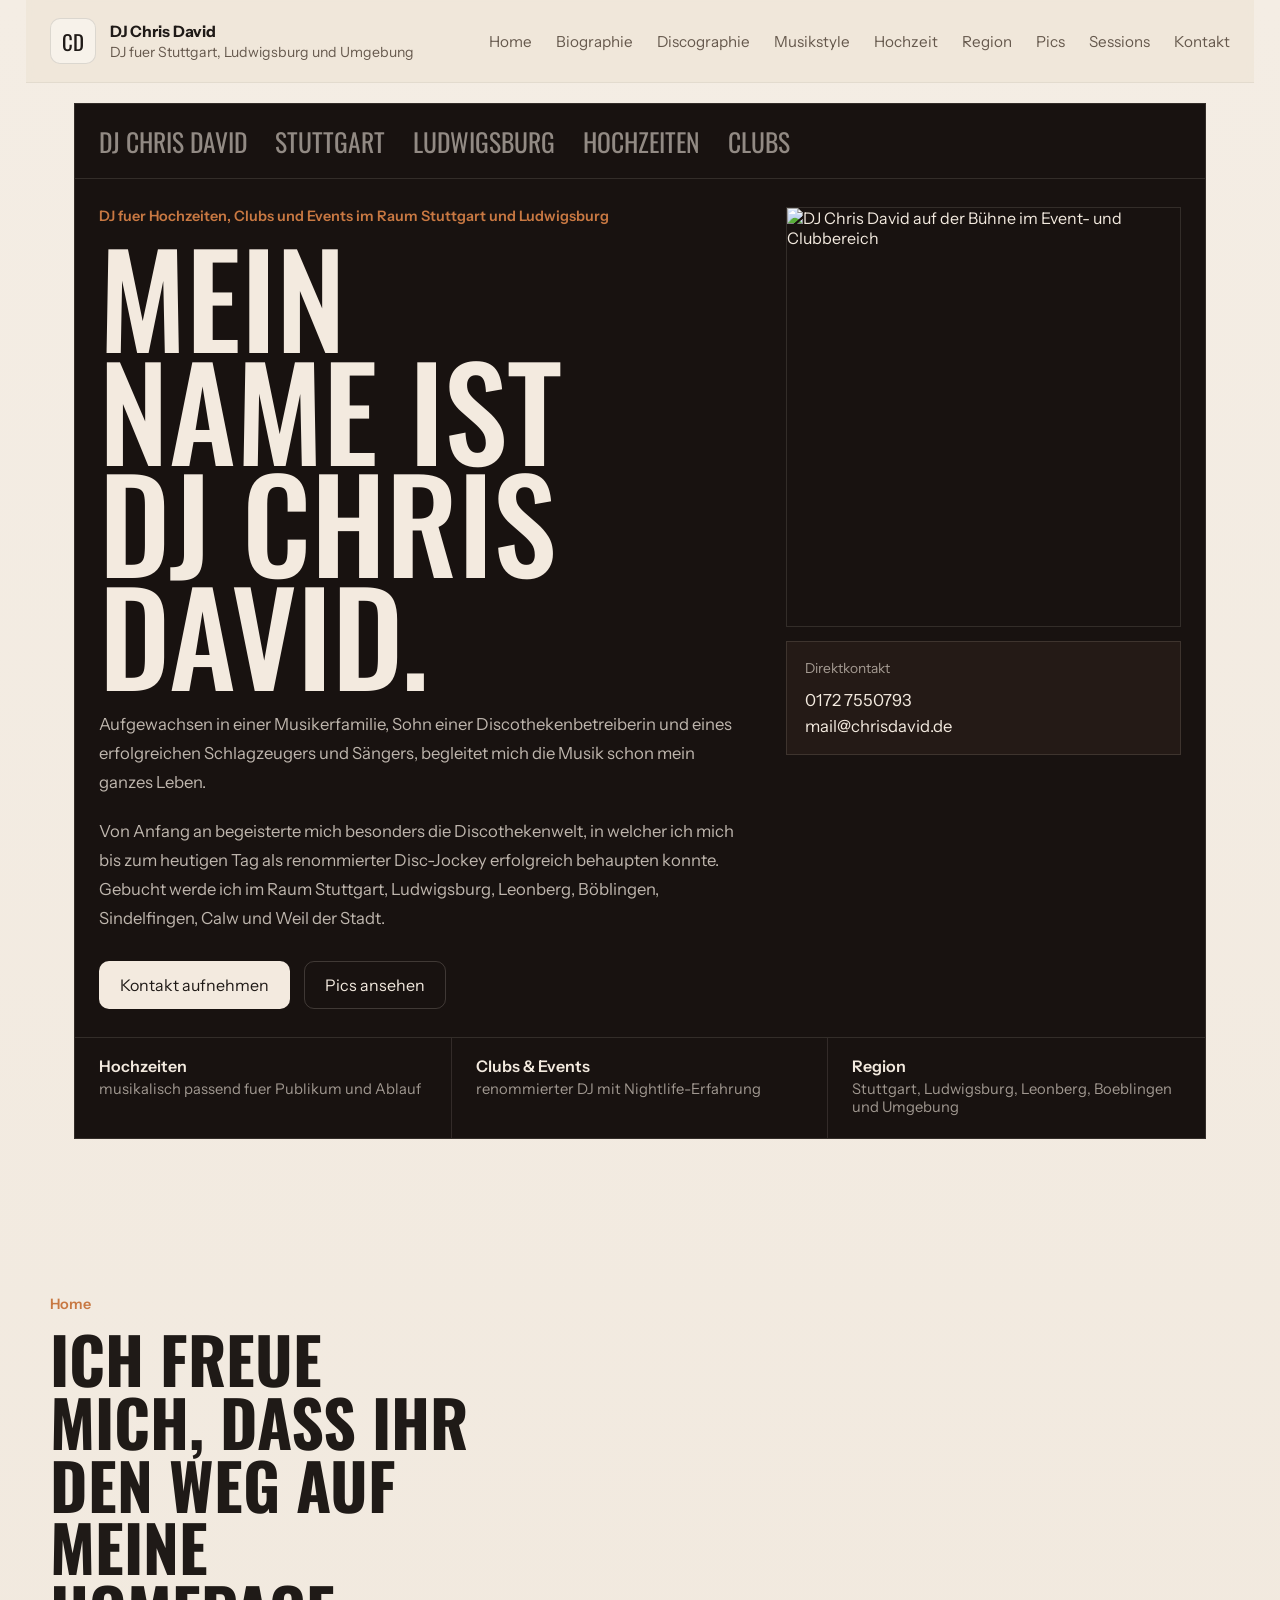
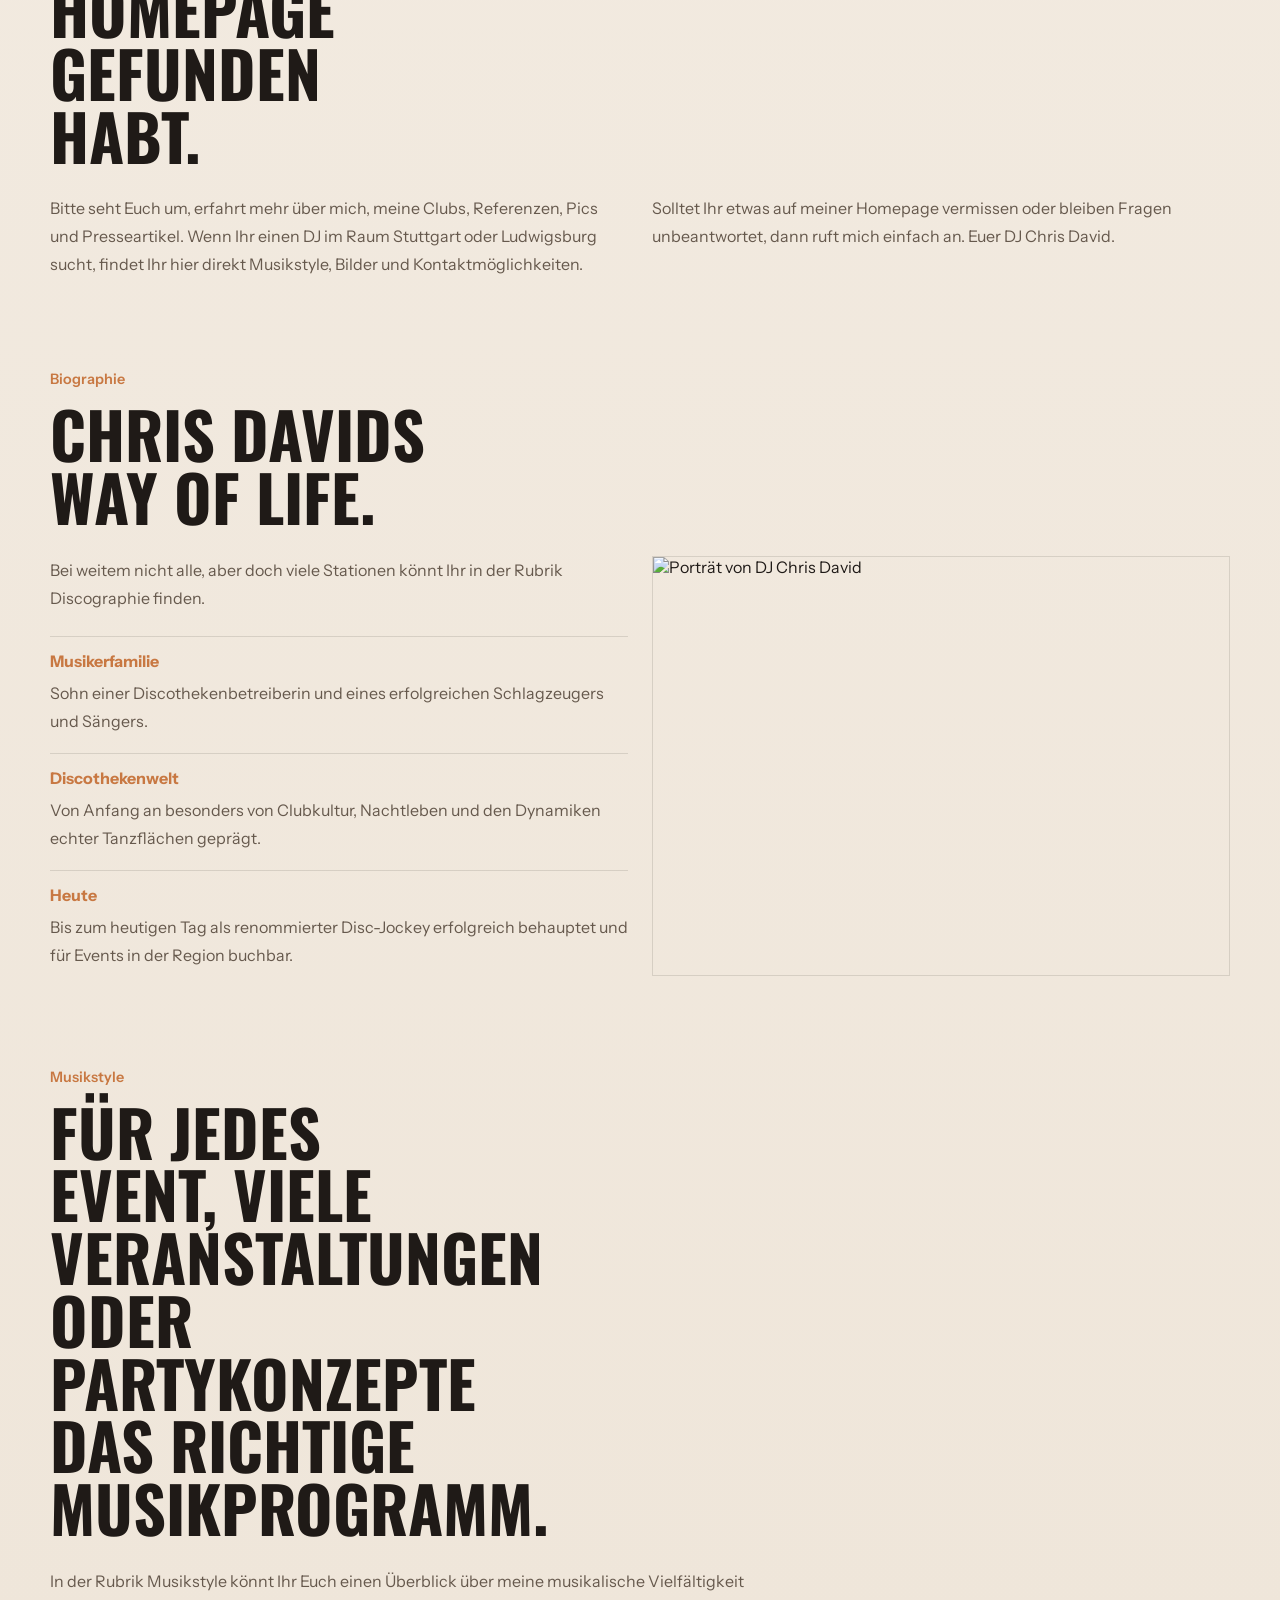
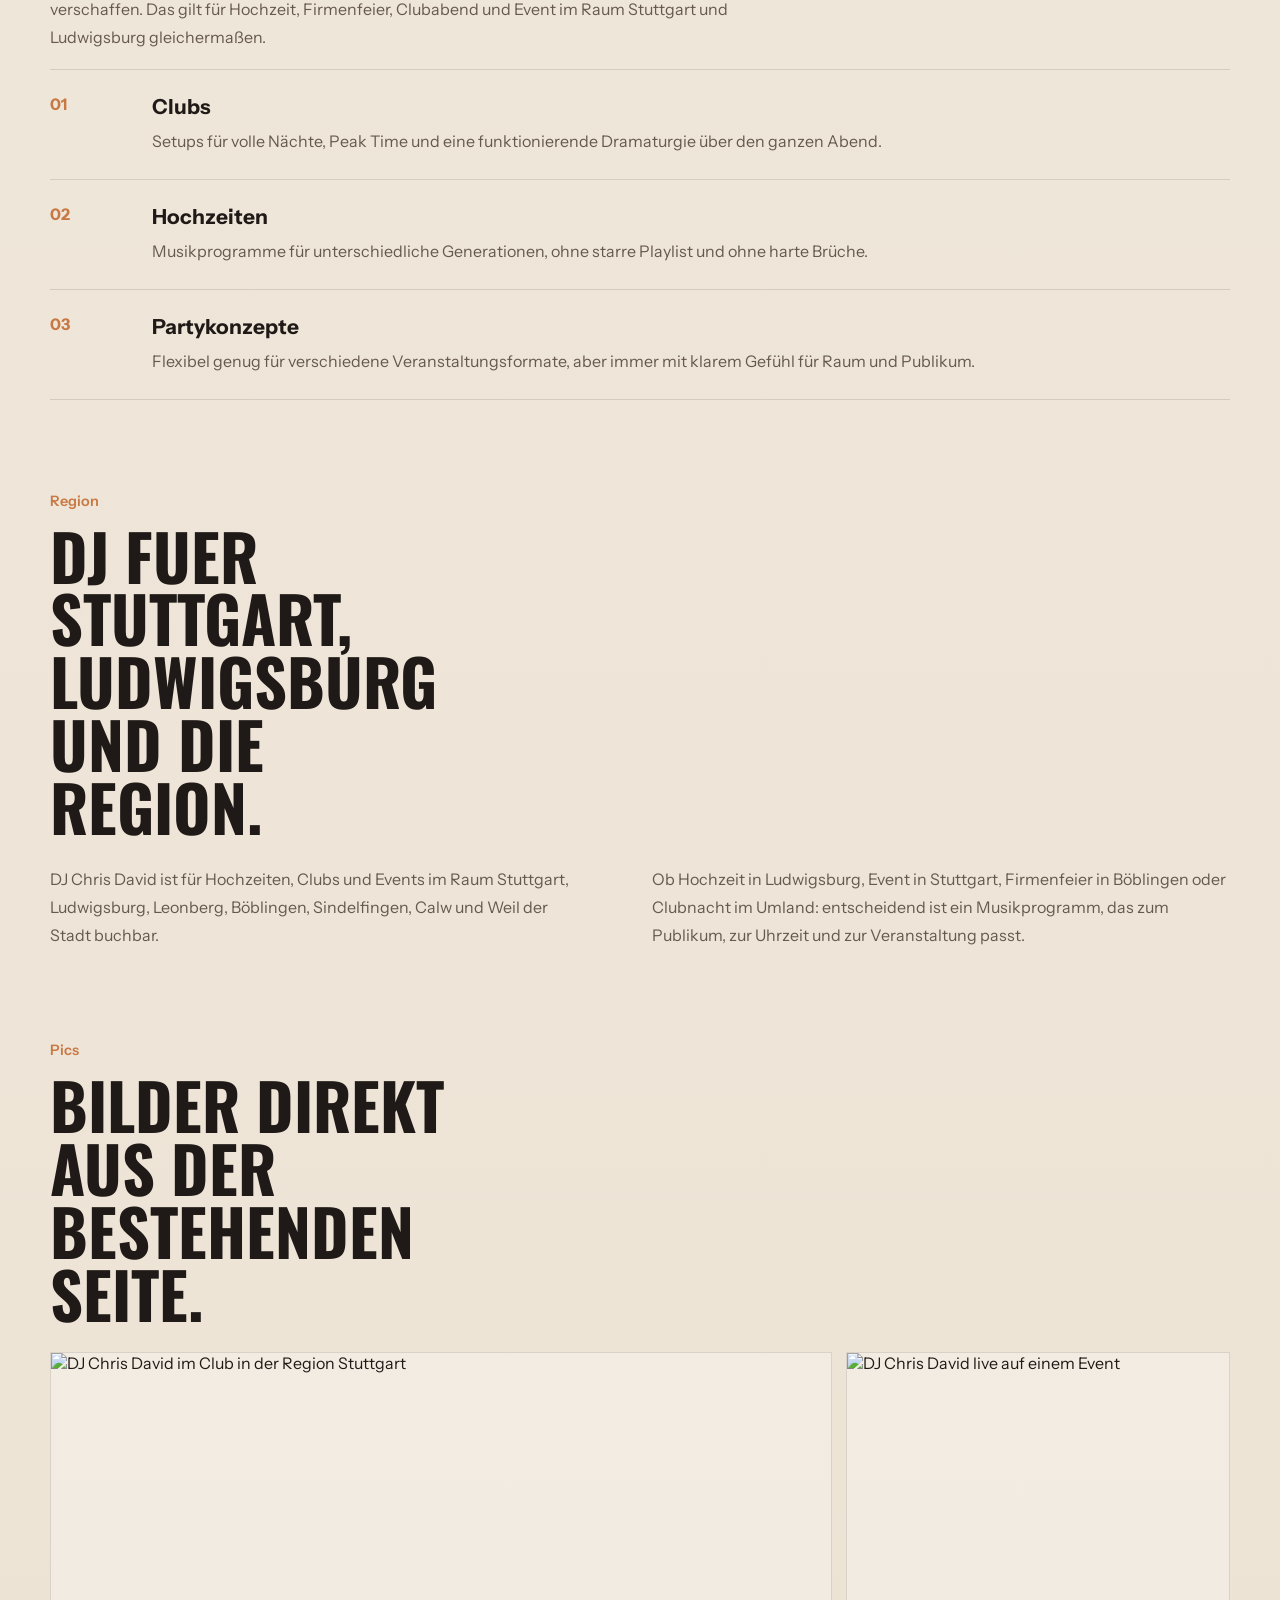
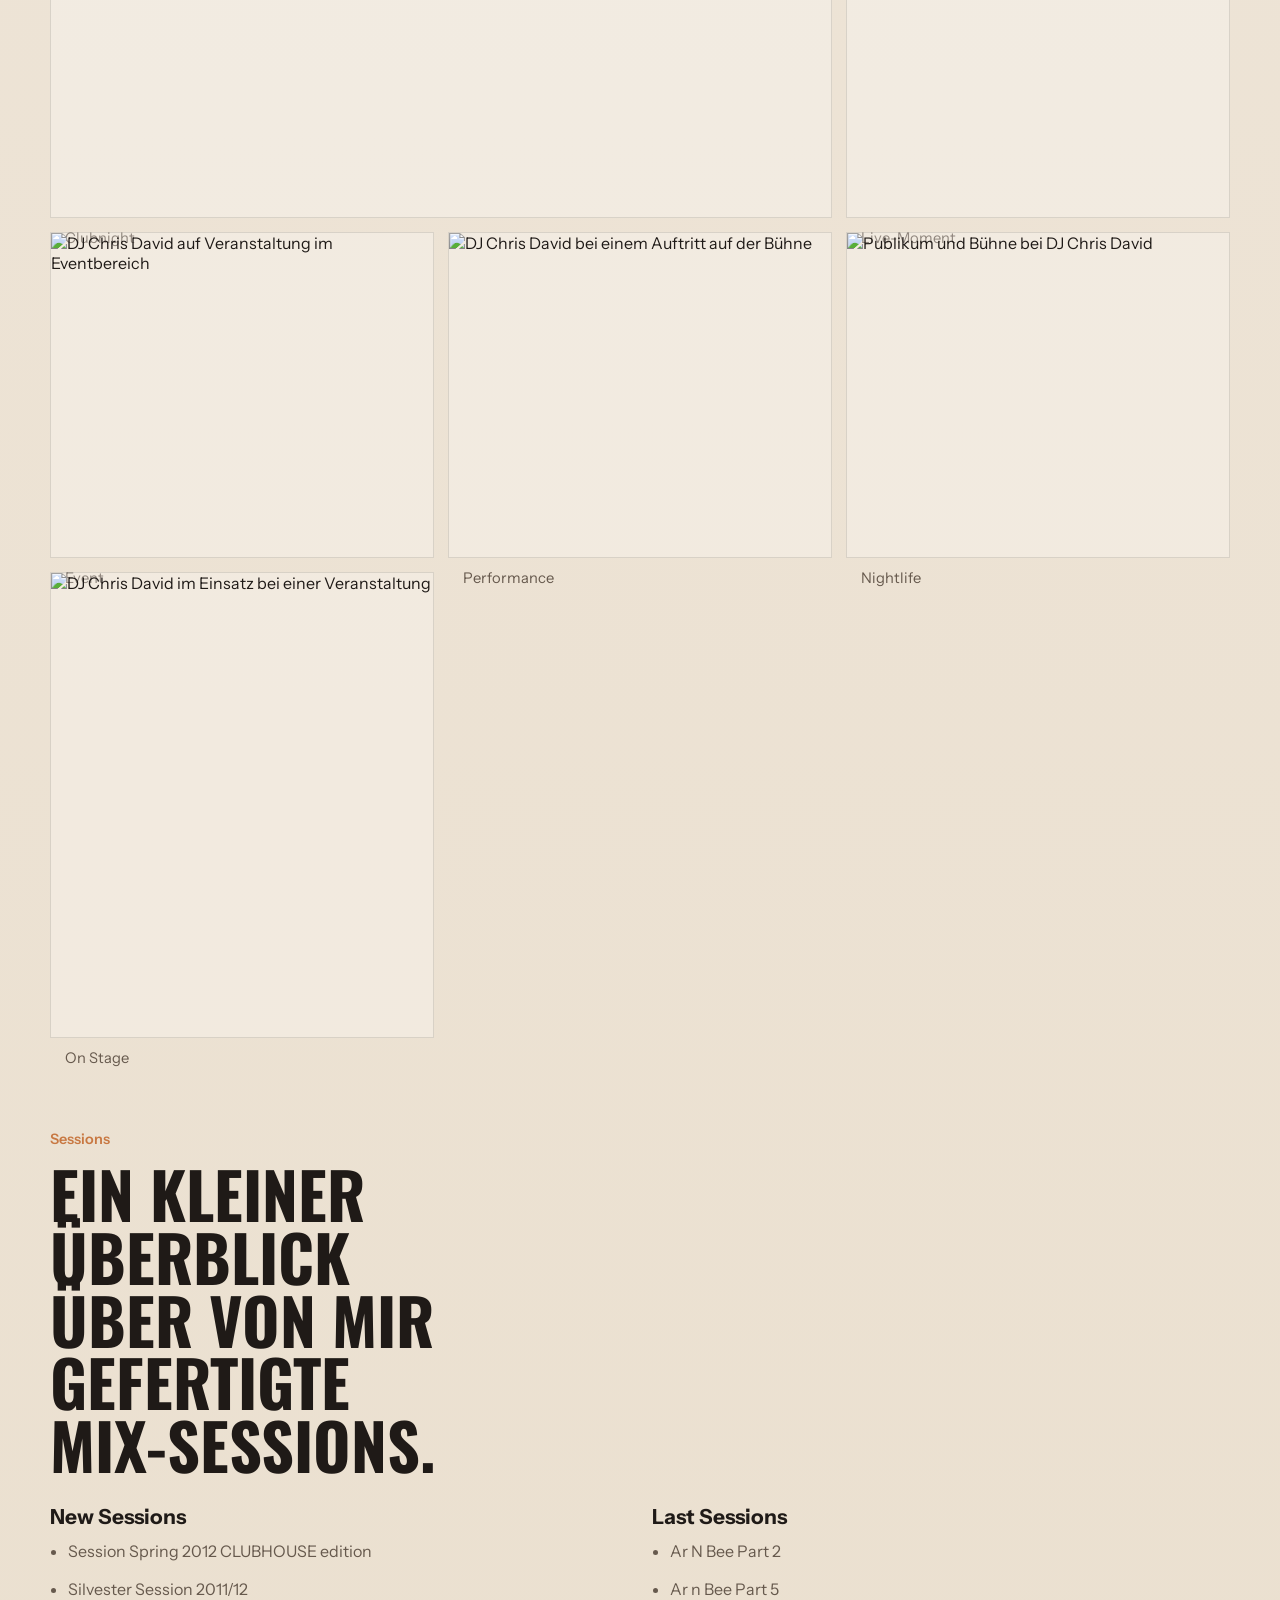
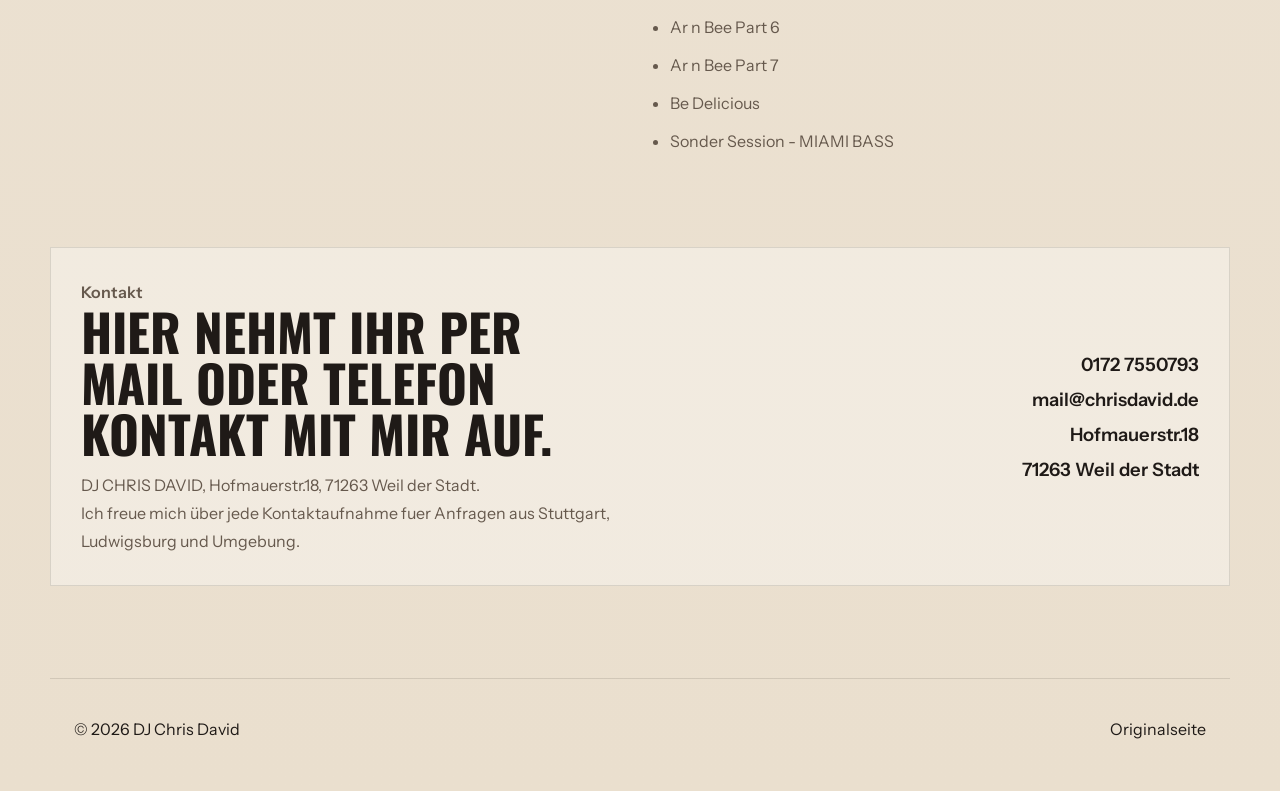
==== commit 6e9c6b2b: "Add hochzeit page" ====
--- a/index.html
+++ b/index.html
@@ -76,7 +76,8 @@
       <a href="#about">Home</a>
       <a href="#bio">Biographie</a>
       <a href="discographie.html">Discographie</a>
-      <a href="#sound">Musikstyle</a>
+      <a href="musikstyle.html">Musikstyle</a>
+      <a href="hochzeit.html">Hochzeit</a>
       <a href="#region">Region</a>
       <a href="#gallery">Pics</a>
       <a href="#sessions">Sessions</a>
@@ -336,3 +337,7 @@
 </html>
 
 
+
+
+
+
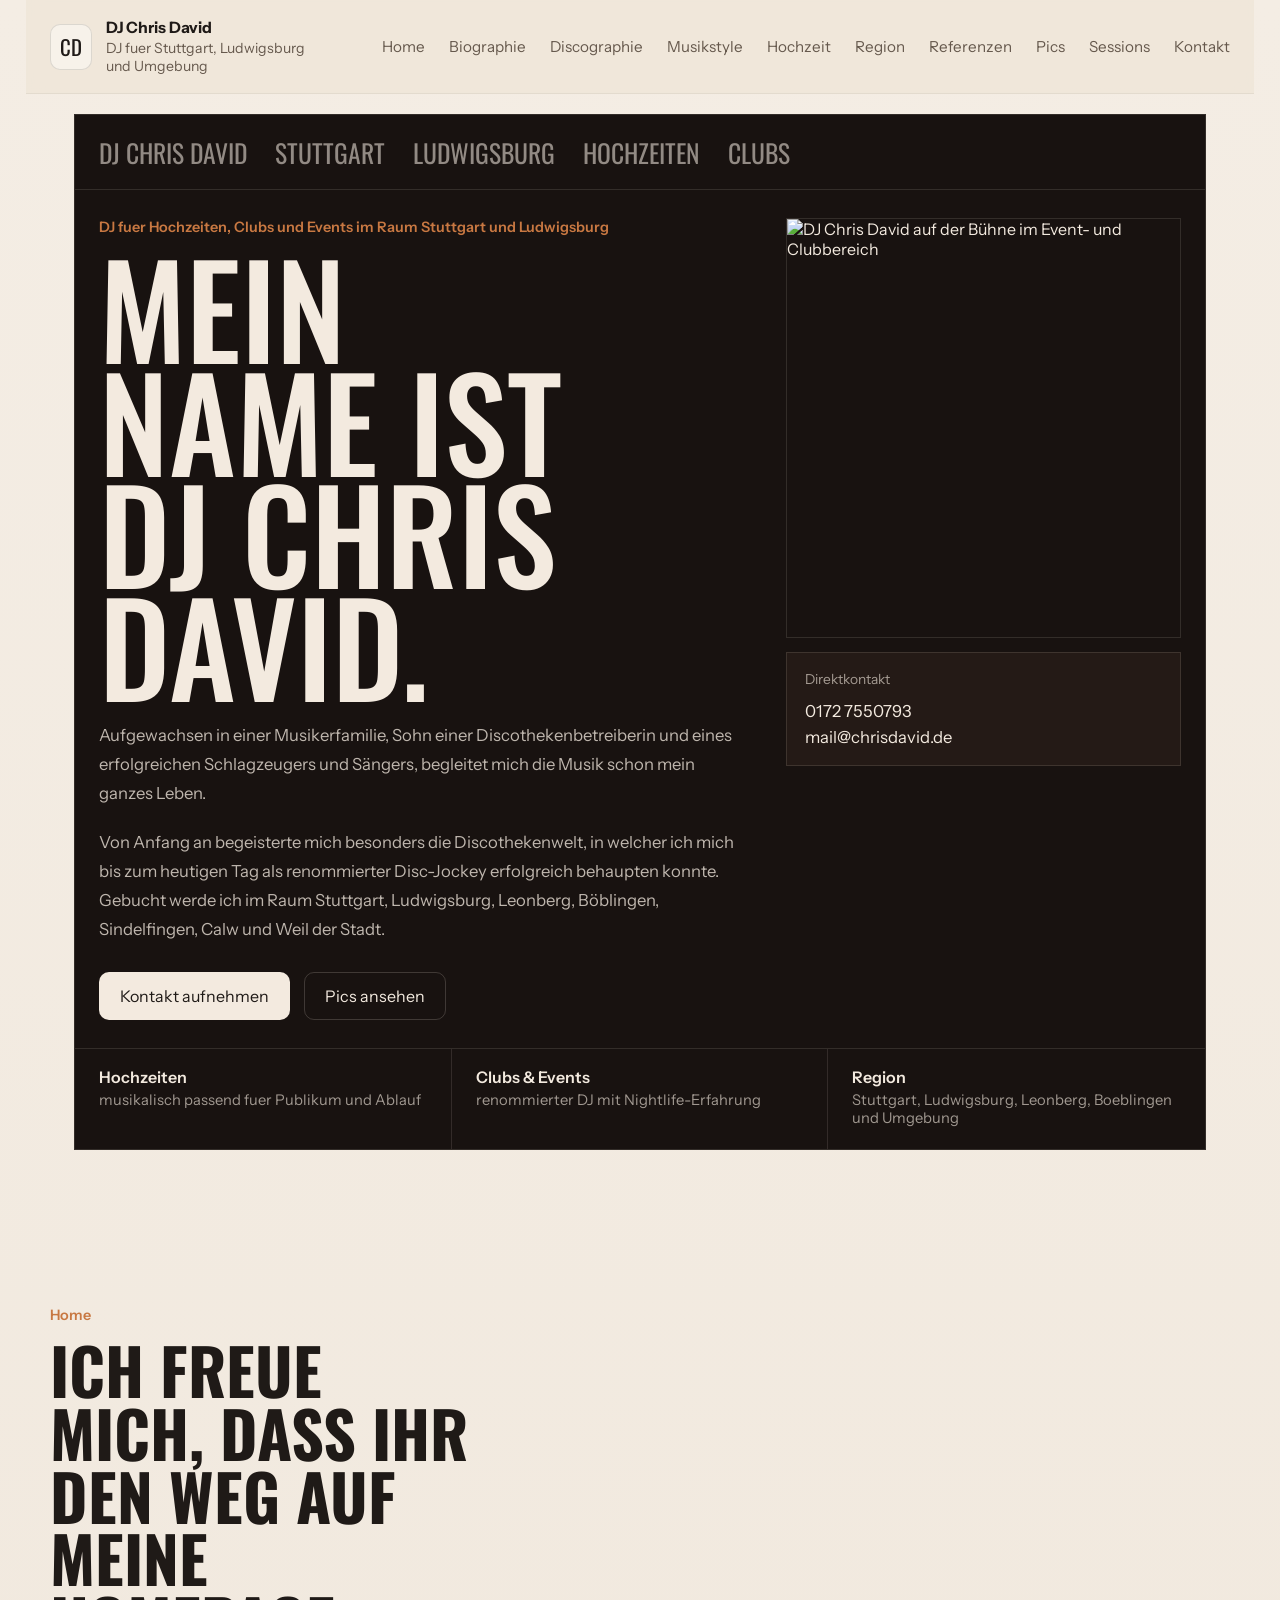
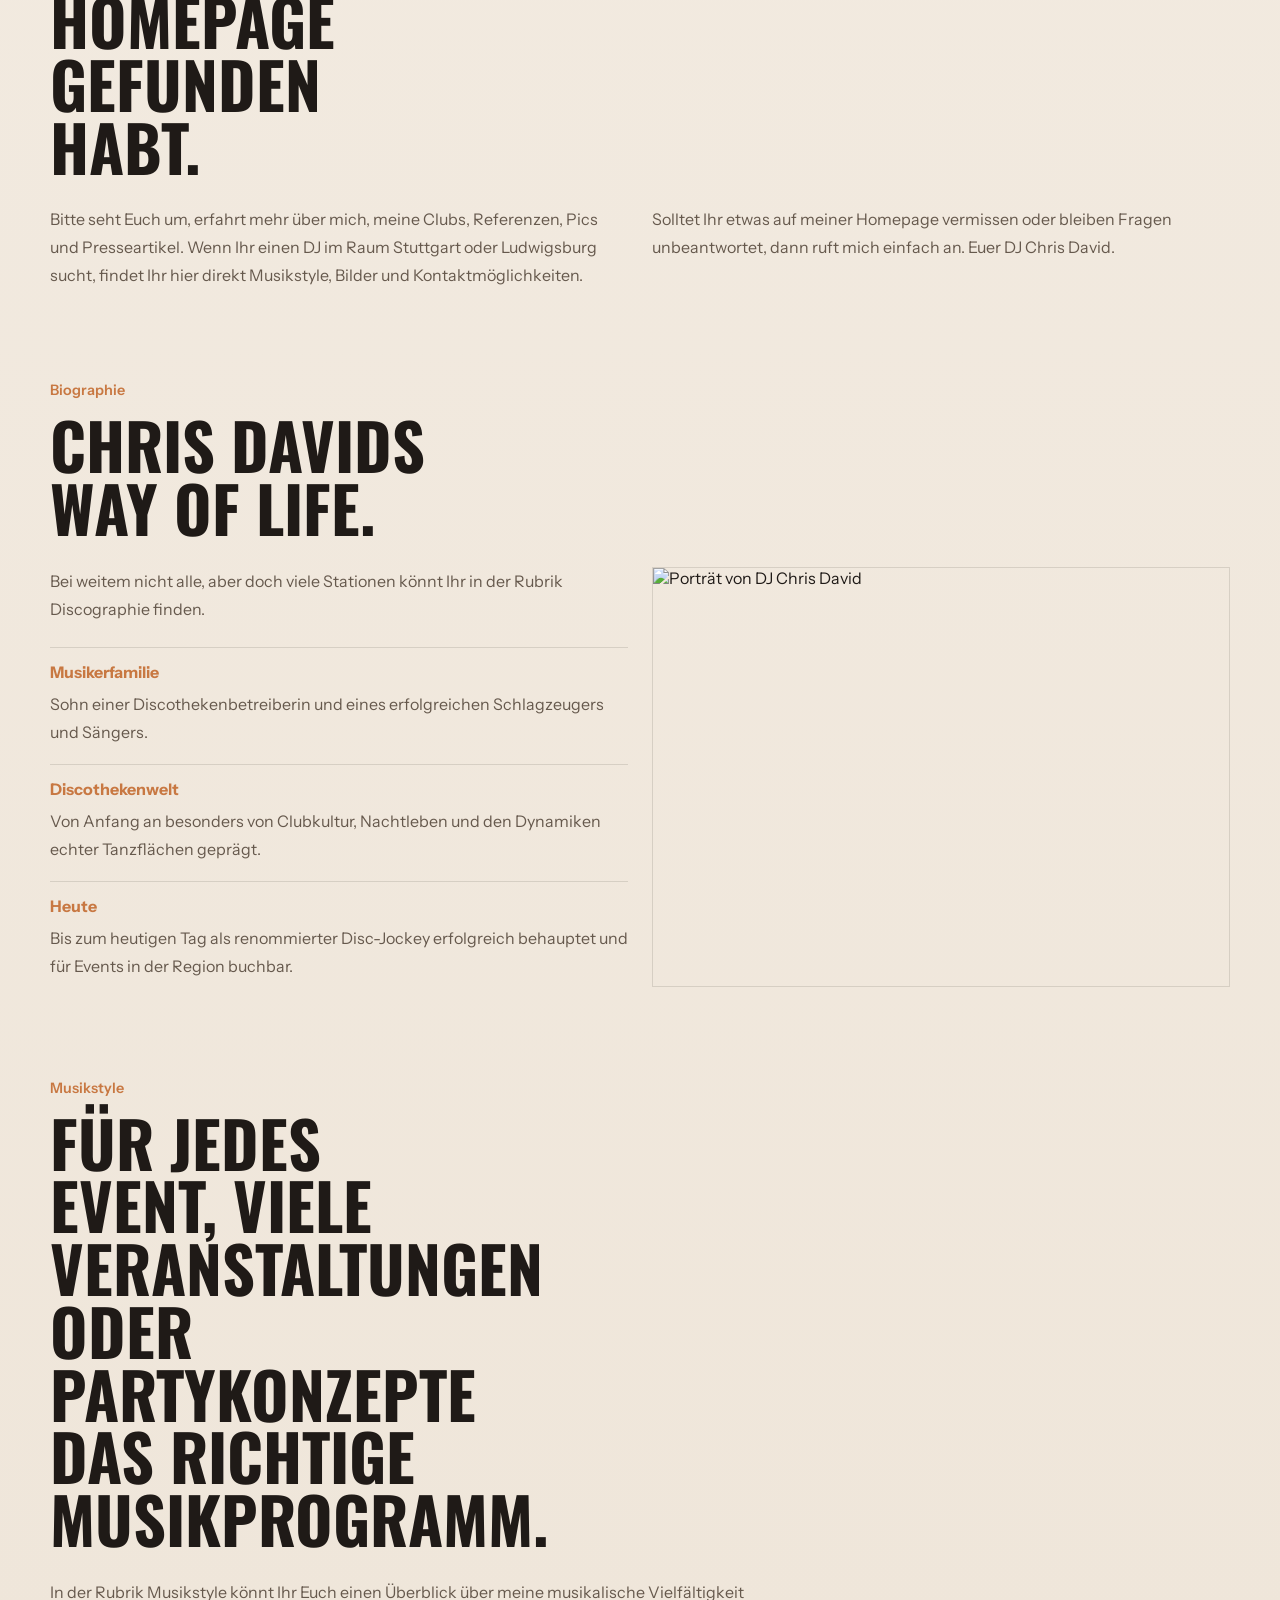
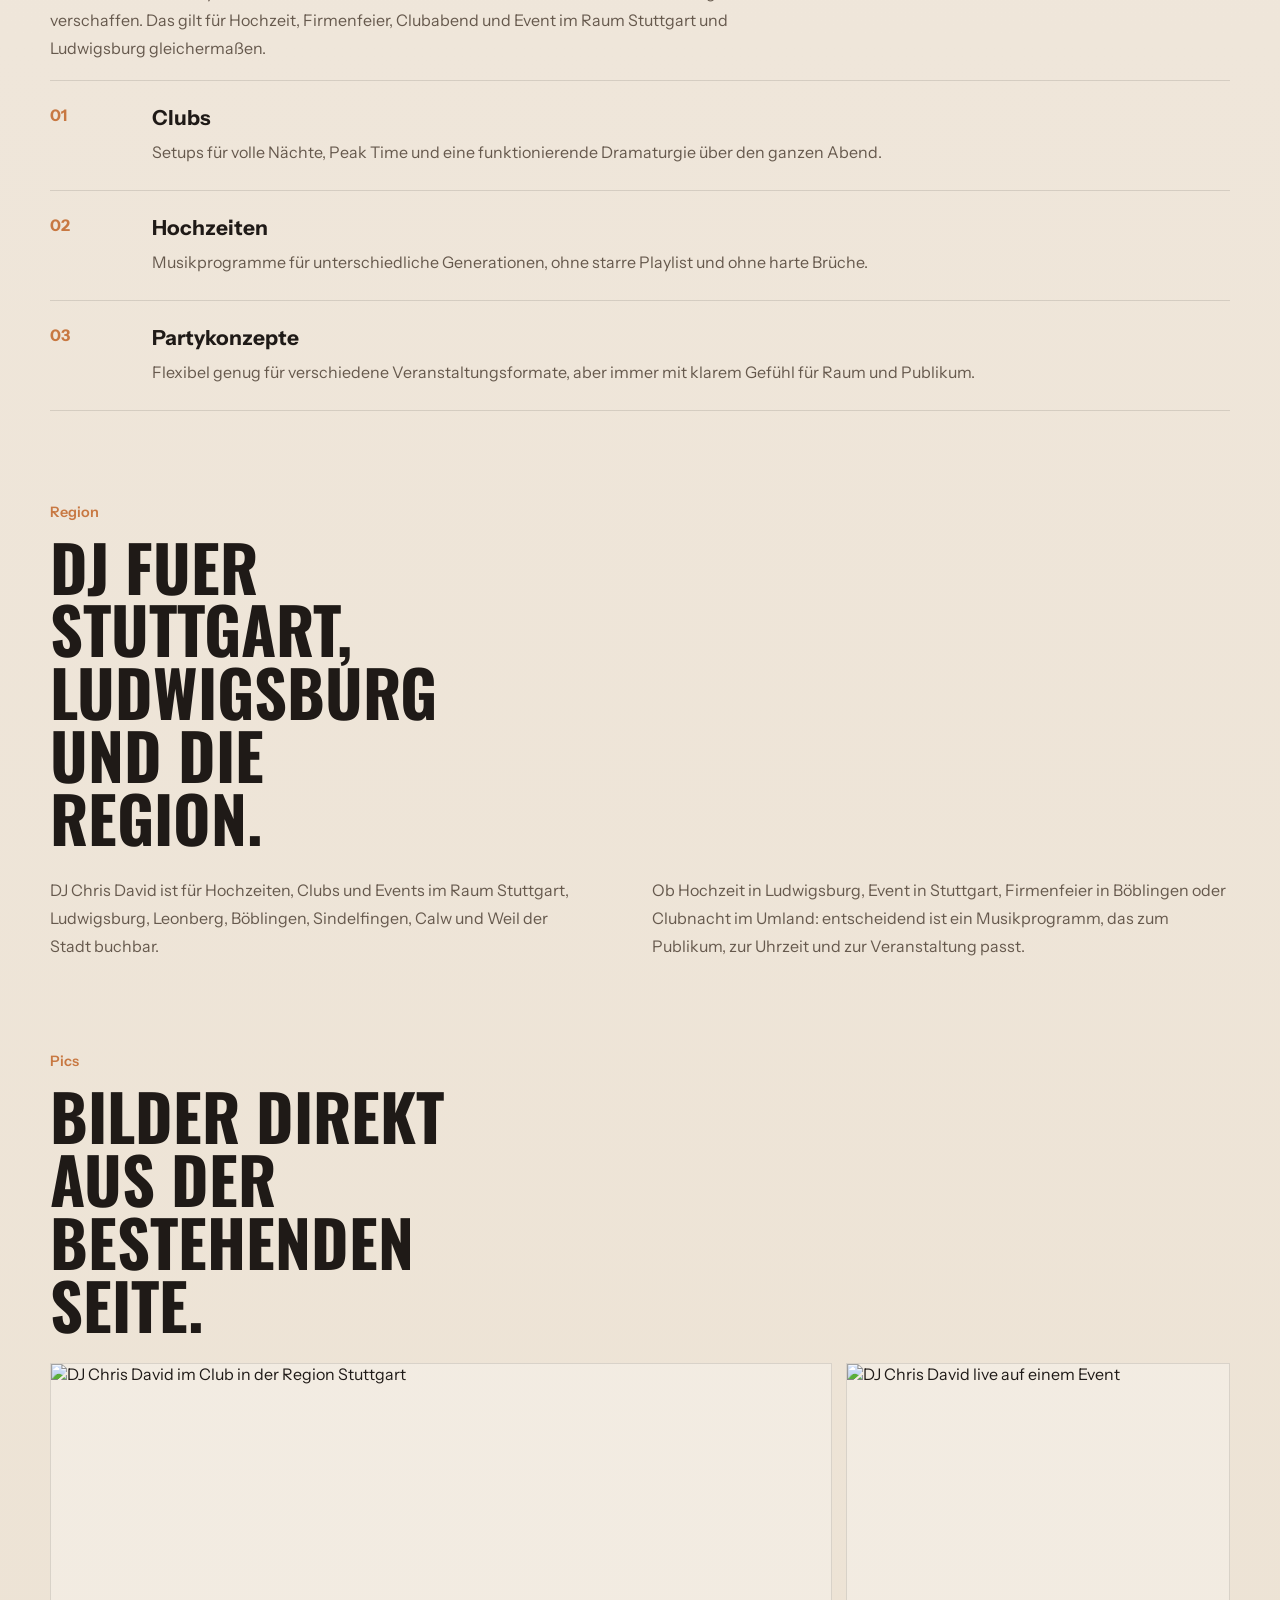
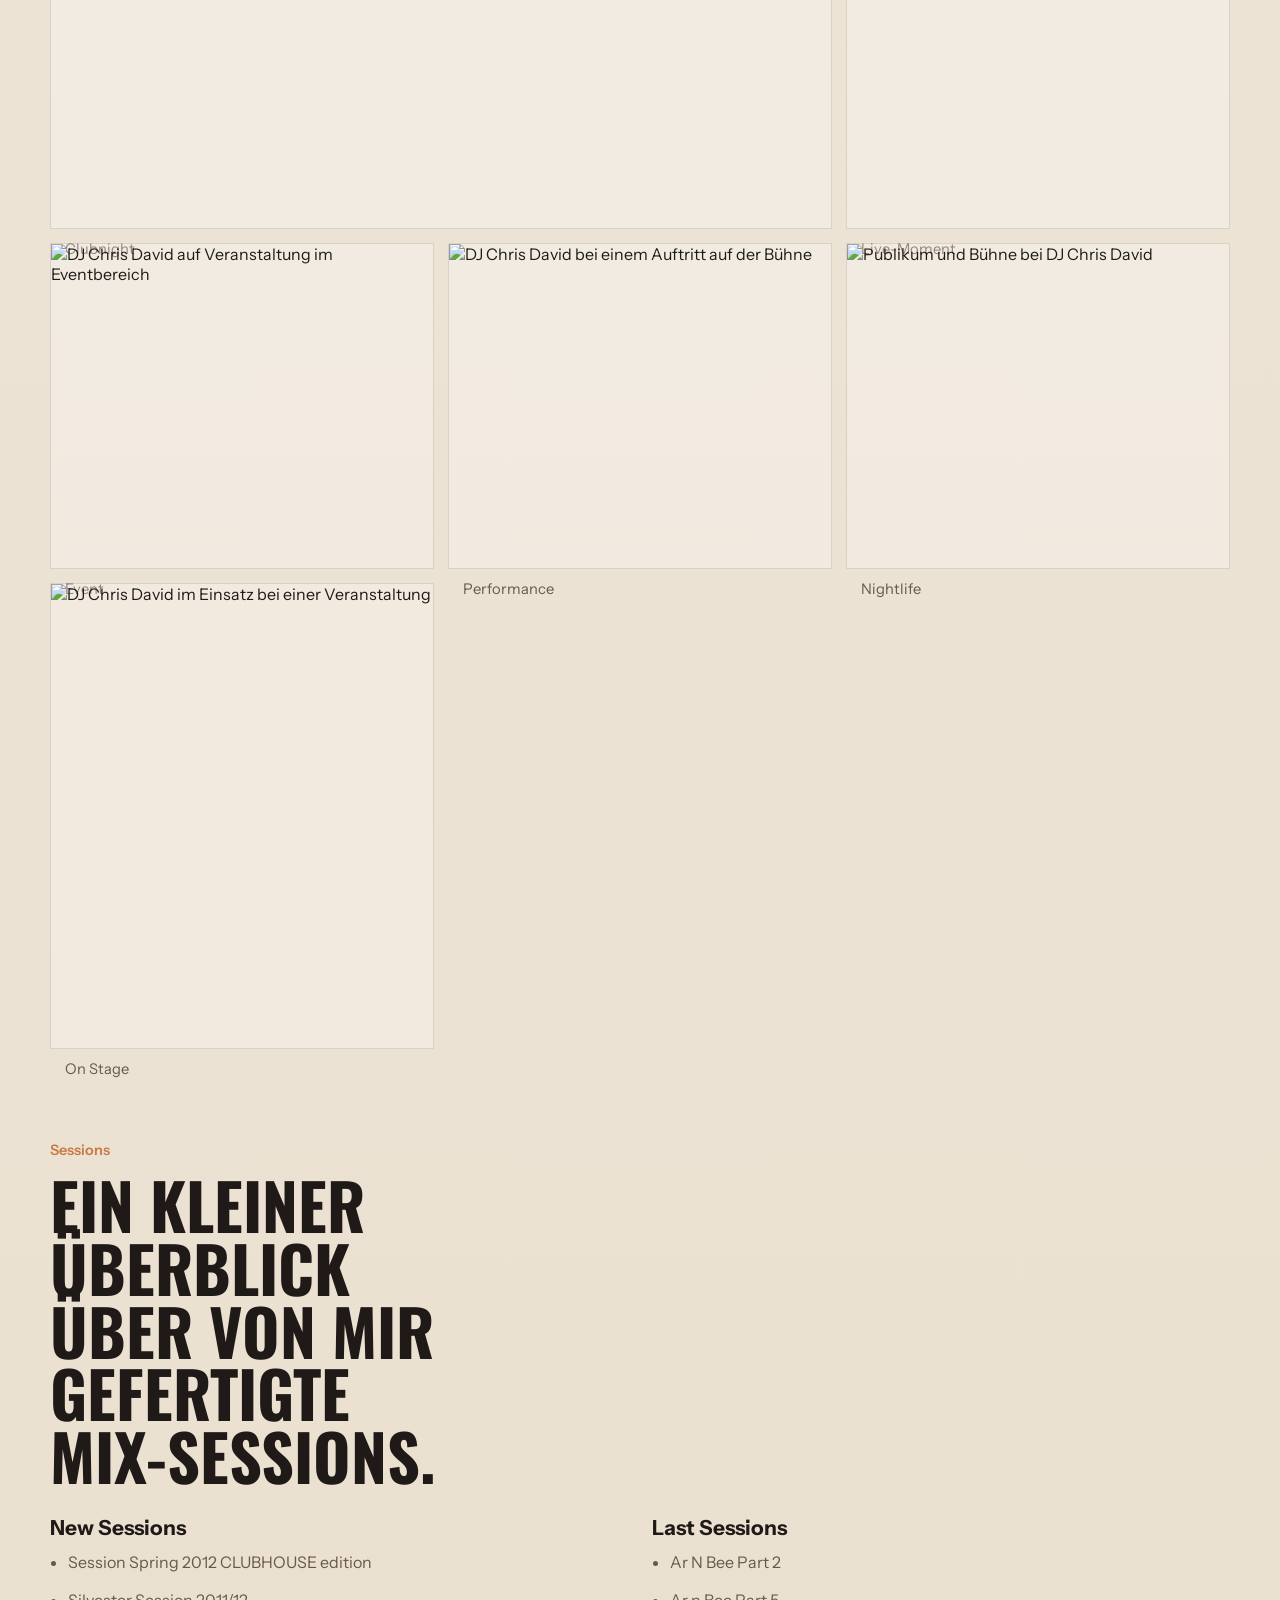
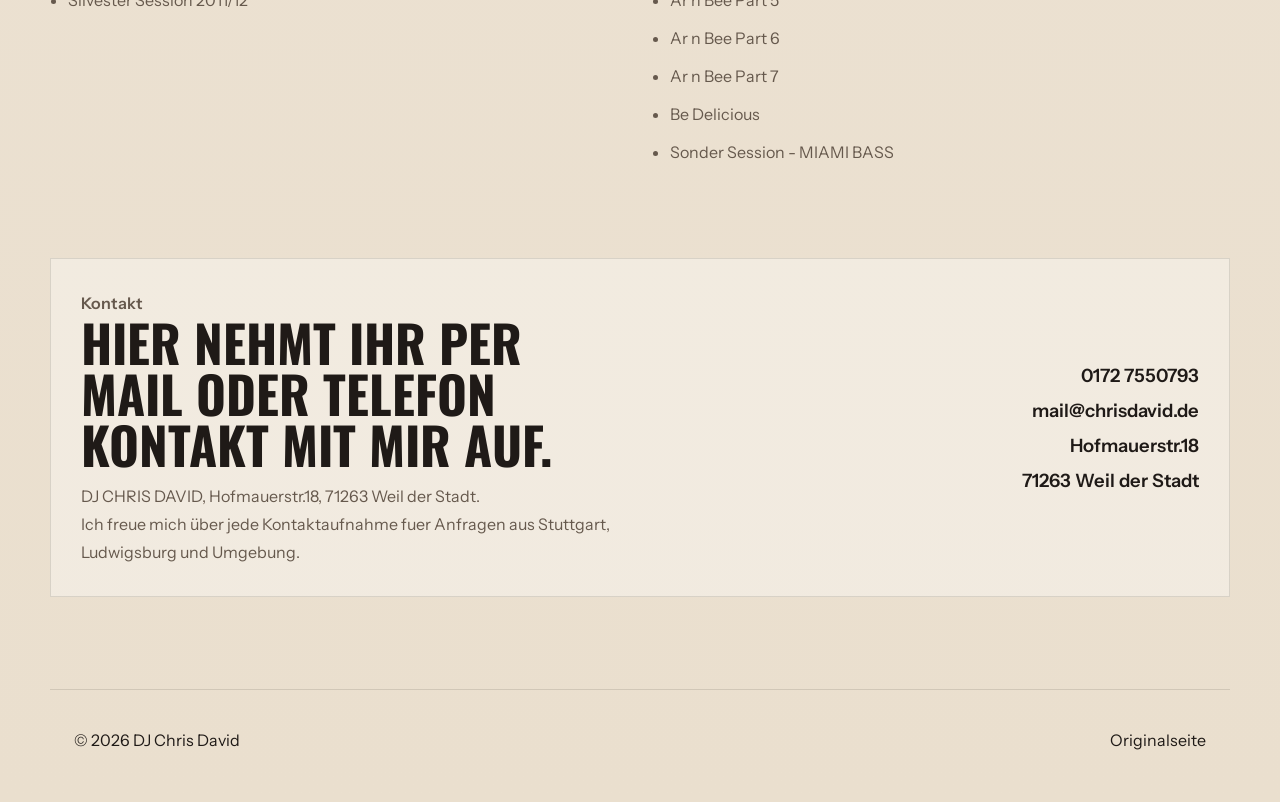
==== commit f92d0ba2: "Add referenzen page" ====
--- a/index.html
+++ b/index.html
@@ -79,6 +79,7 @@
       <a href="musikstyle.html">Musikstyle</a>
       <a href="hochzeit.html">Hochzeit</a>
       <a href="#region">Region</a>
+      <a href="referenzen.html">Referenzen</a>
       <a href="#gallery">Pics</a>
       <a href="#sessions">Sessions</a>
       <a href="#contact">Kontakt</a>
@@ -341,3 +342,5 @@
 
 
 
+
+
--- a/styles.css
+++ b/styles.css
@@ -465,6 +465,26 @@
   font-style: normal;
   color: rgba(243, 234, 223, 0.7);
 }
+.reference-grid {
+  max-width: var(--max-width);
+  margin: 0 auto;
+  display: grid;
+  grid-template-columns: repeat(3, minmax(0, 1fr));
+  gap: 18px;
+}
+
+.reference-column {
+  display: grid;
+  gap: 0;
+}
+
+.reference-column p {
+  margin: 0;
+  padding: 12px 0;
+  border-top: 1px solid var(--line);
+  color: var(--muted);
+  line-height: 1.55;
+}
 
 .bio-grid {
   align-items: start;
@@ -746,3 +766,4 @@
     align-items: flex-start;
   }
 }
+
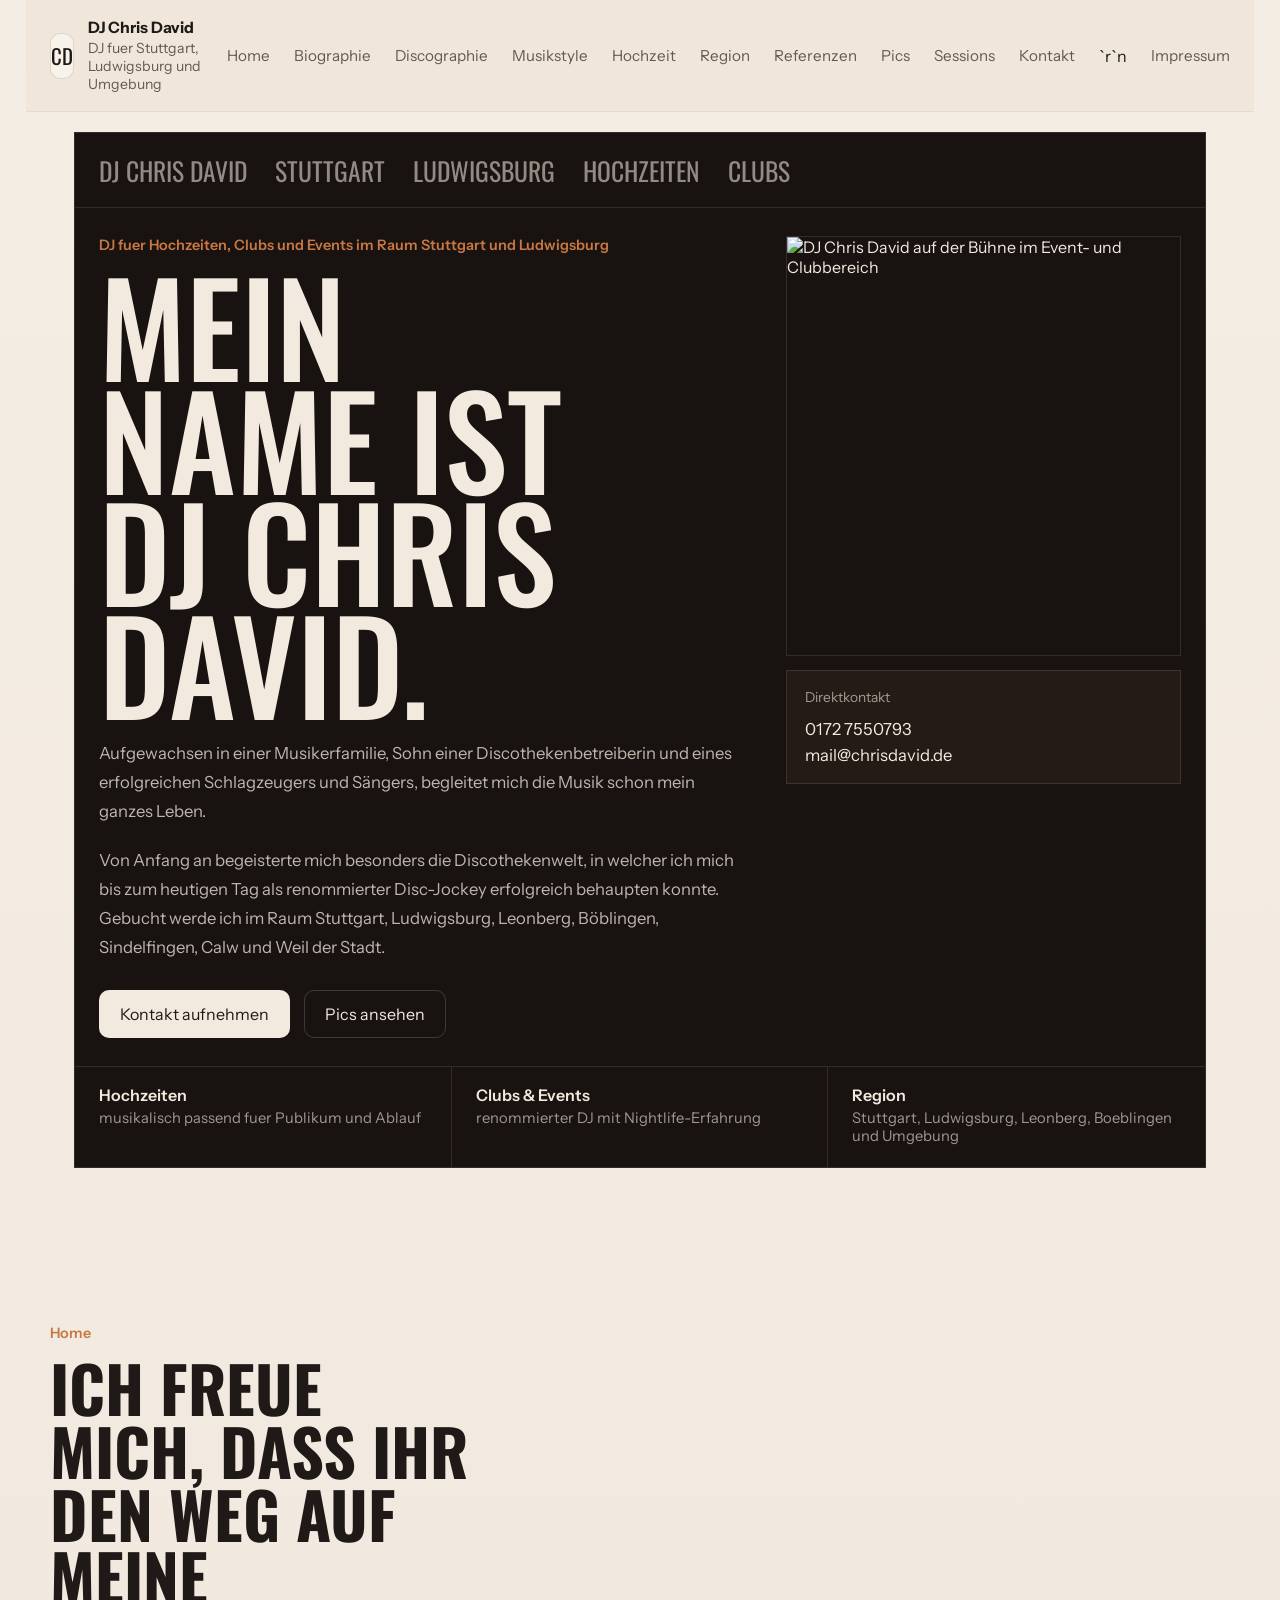
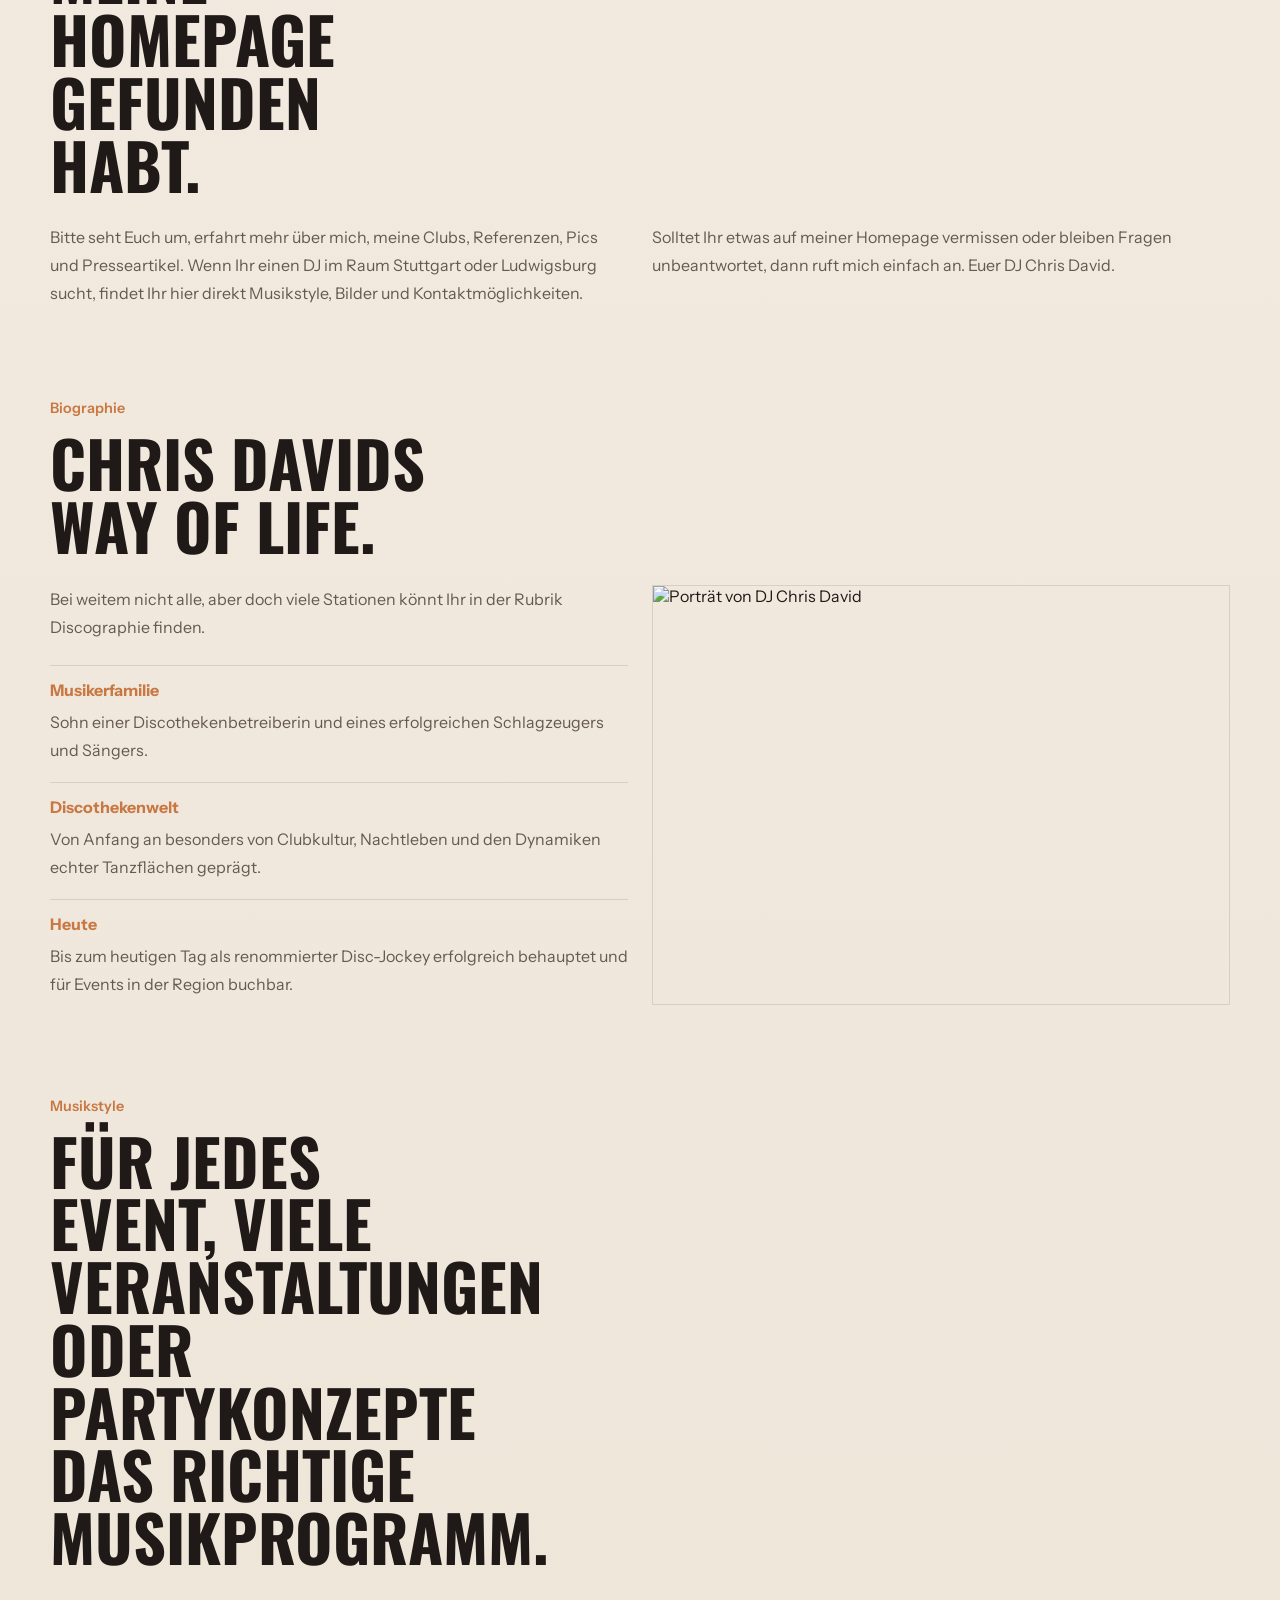
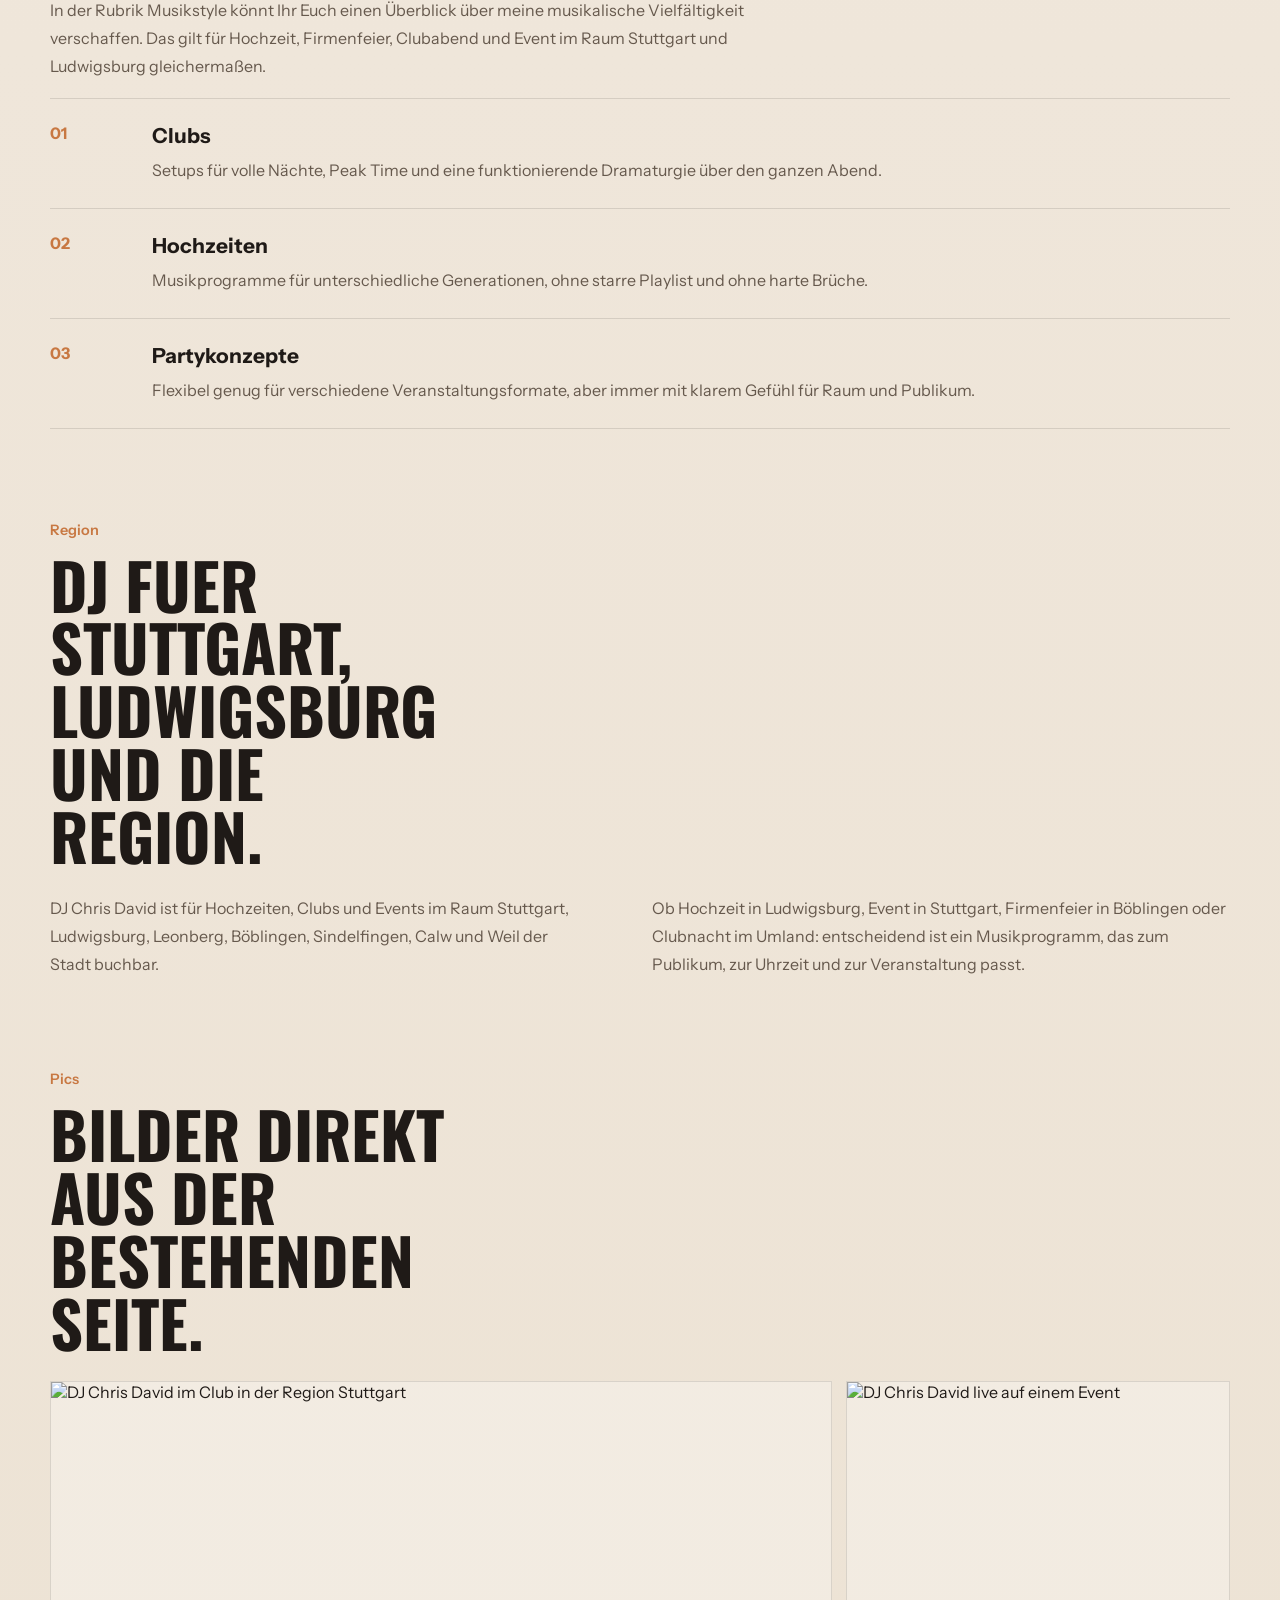
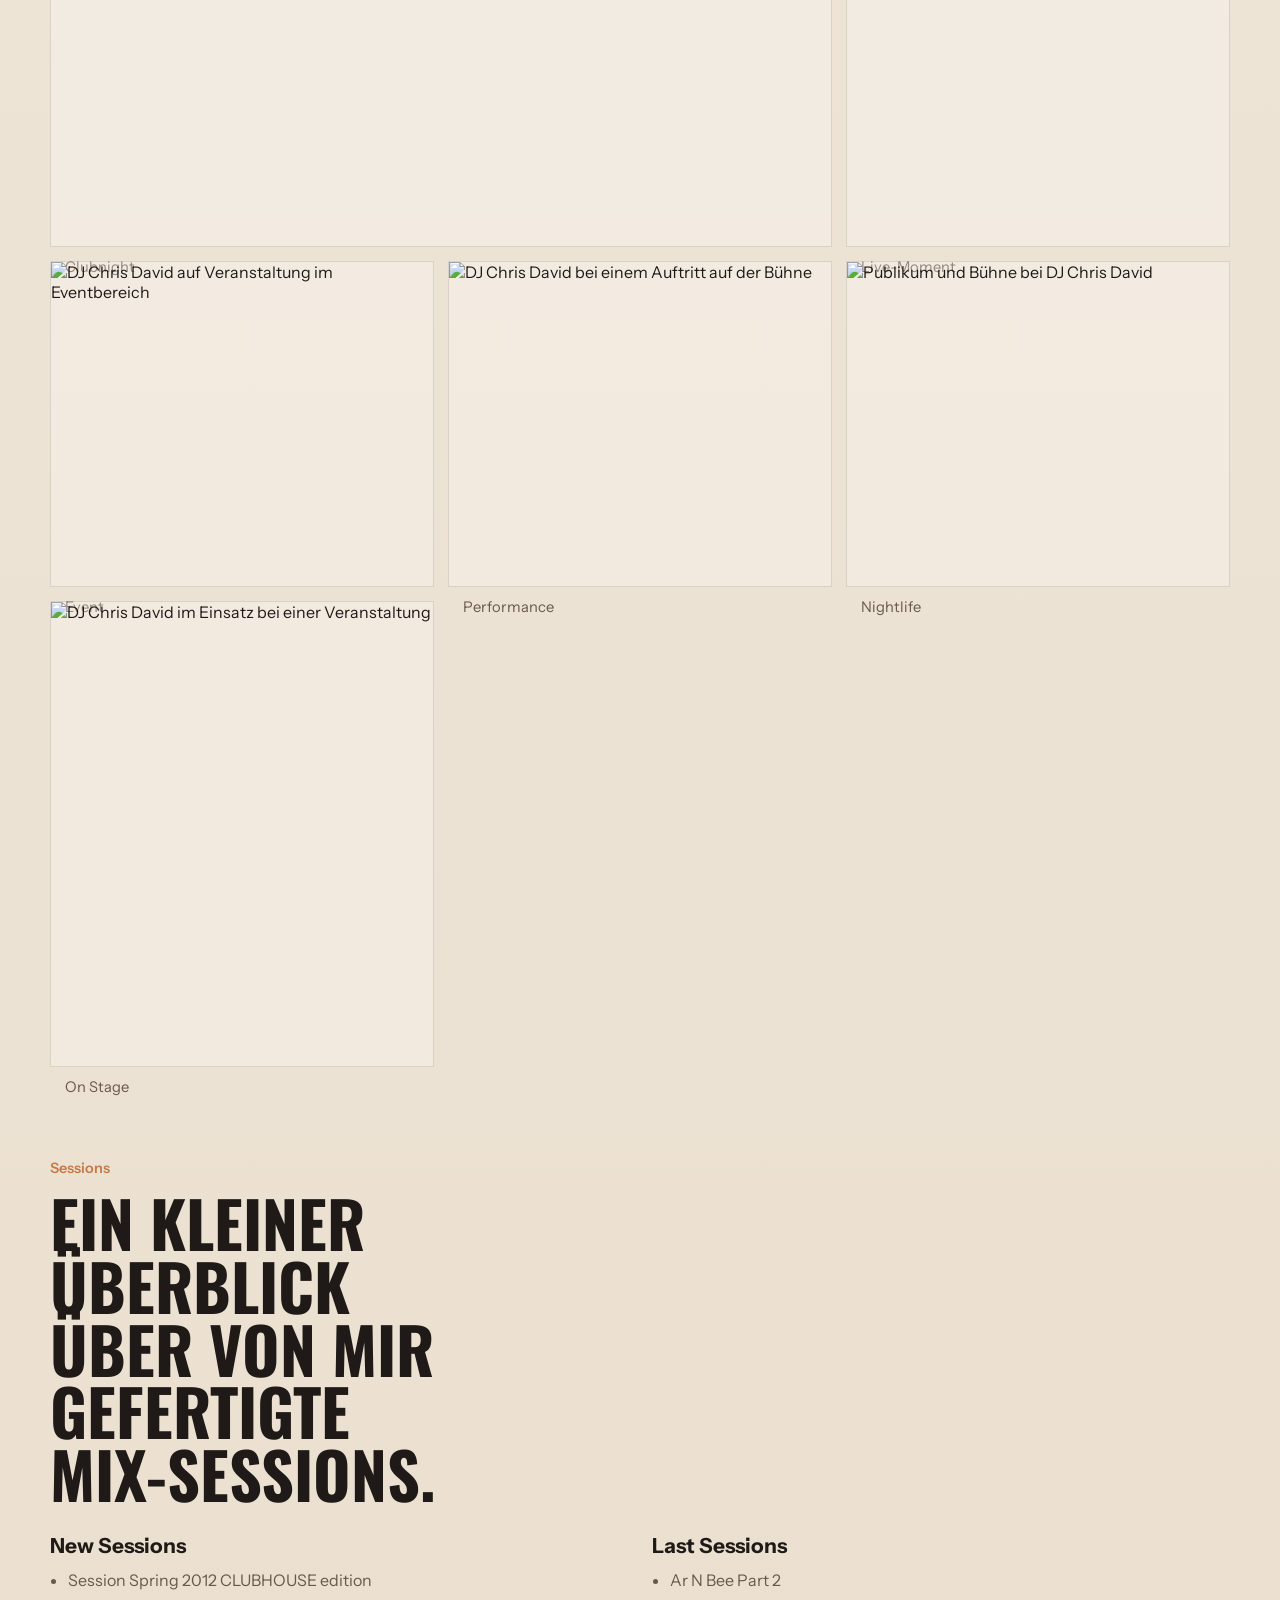
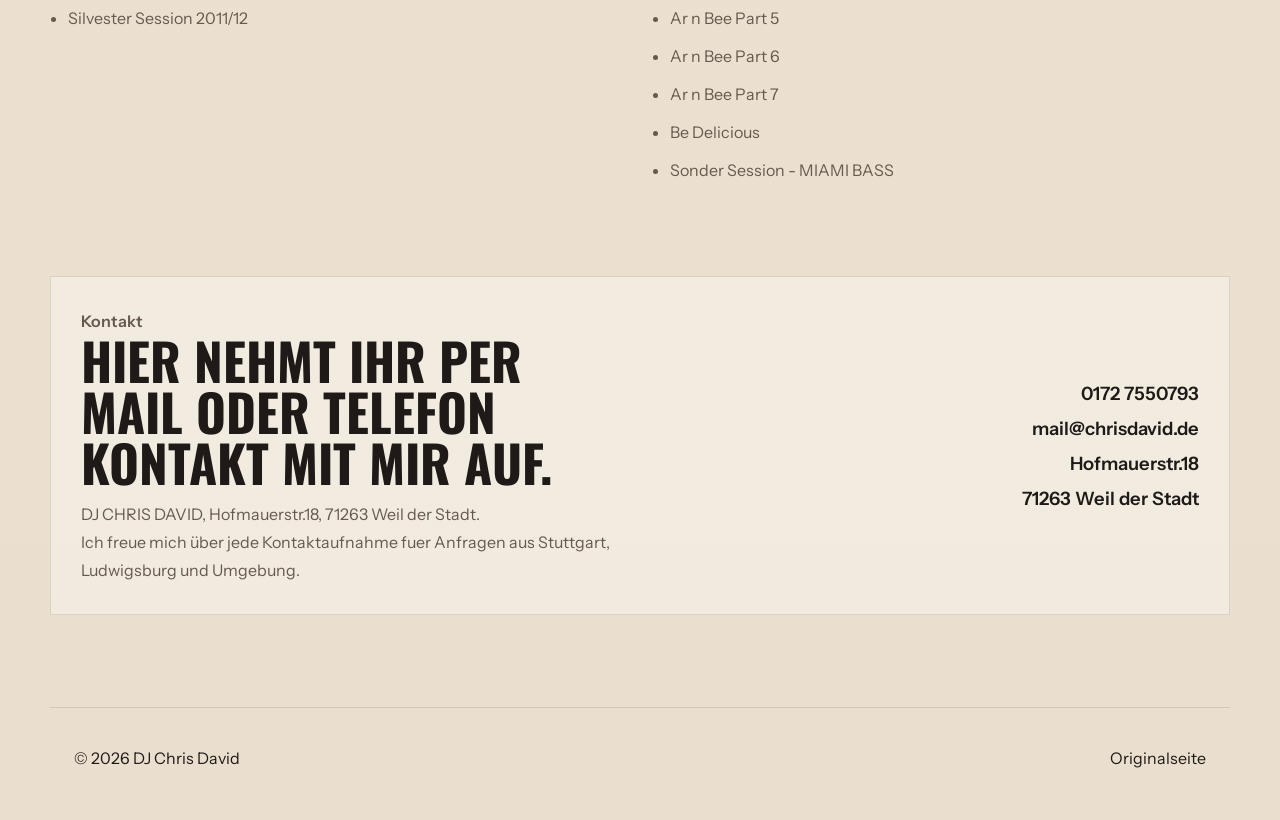
==== commit 6079b87e: "Add impressum page" ====
--- a/index.html
+++ b/index.html
@@ -82,7 +82,7 @@
       <a href="referenzen.html">Referenzen</a>
       <a href="#gallery">Pics</a>
       <a href="#sessions">Sessions</a>
-      <a href="#contact">Kontakt</a>
+      <a href="kontakt.html">Kontakt</a>`r`n      <a href="impressum.html">Impressum</a>
     </nav>
   </header>
 
@@ -344,3 +344,5 @@
 
 
 
+
+
--- a/styles.css
+++ b/styles.css
@@ -485,6 +485,124 @@
   color: var(--muted);
   line-height: 1.55;
 }
+.contact-page-grid {
+  max-width: var(--max-width);
+  margin: 0 auto;
+  display: grid;
+  grid-template-columns: minmax(0, 0.9fr) minmax(0, 1.1fr);
+  gap: 24px;
+}
+
+.contact-panel,
+.contact-form-panel {
+  padding: 22px;
+  border: 1px solid var(--line);
+  background: rgba(255, 255, 255, 0.34);
+}
+
+.contact-panel h2 {
+  margin: 0 0 16px;
+  font-family: "Oswald", sans-serif;
+  font-size: clamp(2rem, 4vw, 3rem);
+  line-height: 1;
+  text-transform: uppercase;
+}
+
+.contact-panel p,
+.form-note,
+.captcha-note,
+.form-row label {
+  margin: 0;
+  color: var(--muted);
+  line-height: 1.7;
+}
+
+.contact-panel p + p {
+  margin-top: 10px;
+}
+
+.contact-form-panel {
+  display: grid;
+  gap: 16px;
+  align-content: start;
+}
+
+.form-row {
+  display: grid;
+  gap: 8px;
+}
+
+.form-row-area {
+  gap: 10px;
+}
+
+.form-field {
+  min-height: 48px;
+  border: 1px solid var(--line);
+  background: rgba(248, 243, 235, 0.78);
+}
+
+.form-field-area {
+  min-height: 144px;
+}
+
+.captcha-note {
+  color: var(--text);
+}
+.legal-layout {
+  max-width: var(--max-width);
+  margin: 0 auto 24px;
+  display: grid;
+  grid-template-columns: repeat(2, minmax(0, 1fr));
+  gap: 24px;
+}
+
+.legal-card,
+.legal-copy {
+  border: 1px solid var(--line);
+  background: rgba(255, 255, 255, 0.34);
+}
+
+.legal-card {
+  padding: 22px;
+}
+
+.legal-card h2,
+.legal-copy h2,
+.legal-copy h3 {
+  margin: 0 0 14px;
+  font-family: "Oswald", sans-serif;
+  line-height: 1;
+  text-transform: uppercase;
+}
+
+.legal-card h2,
+.legal-copy h2 {
+  font-size: clamp(1.8rem, 4vw, 2.6rem);
+}
+
+.legal-copy h3 {
+  margin-top: 28px;
+  font-size: 1.25rem;
+}
+
+.legal-card p,
+.legal-copy p {
+  margin: 0;
+  color: var(--muted);
+  line-height: 1.75;
+}
+
+.legal-card p + p,
+.legal-copy p + p {
+  margin-top: 10px;
+}
+
+.legal-copy {
+  max-width: var(--max-width);
+  margin: 0 auto;
+  padding: 24px;
+}
 
 .bio-grid {
   align-items: start;
@@ -767,3 +885,5 @@
   }
 }
 
+
+
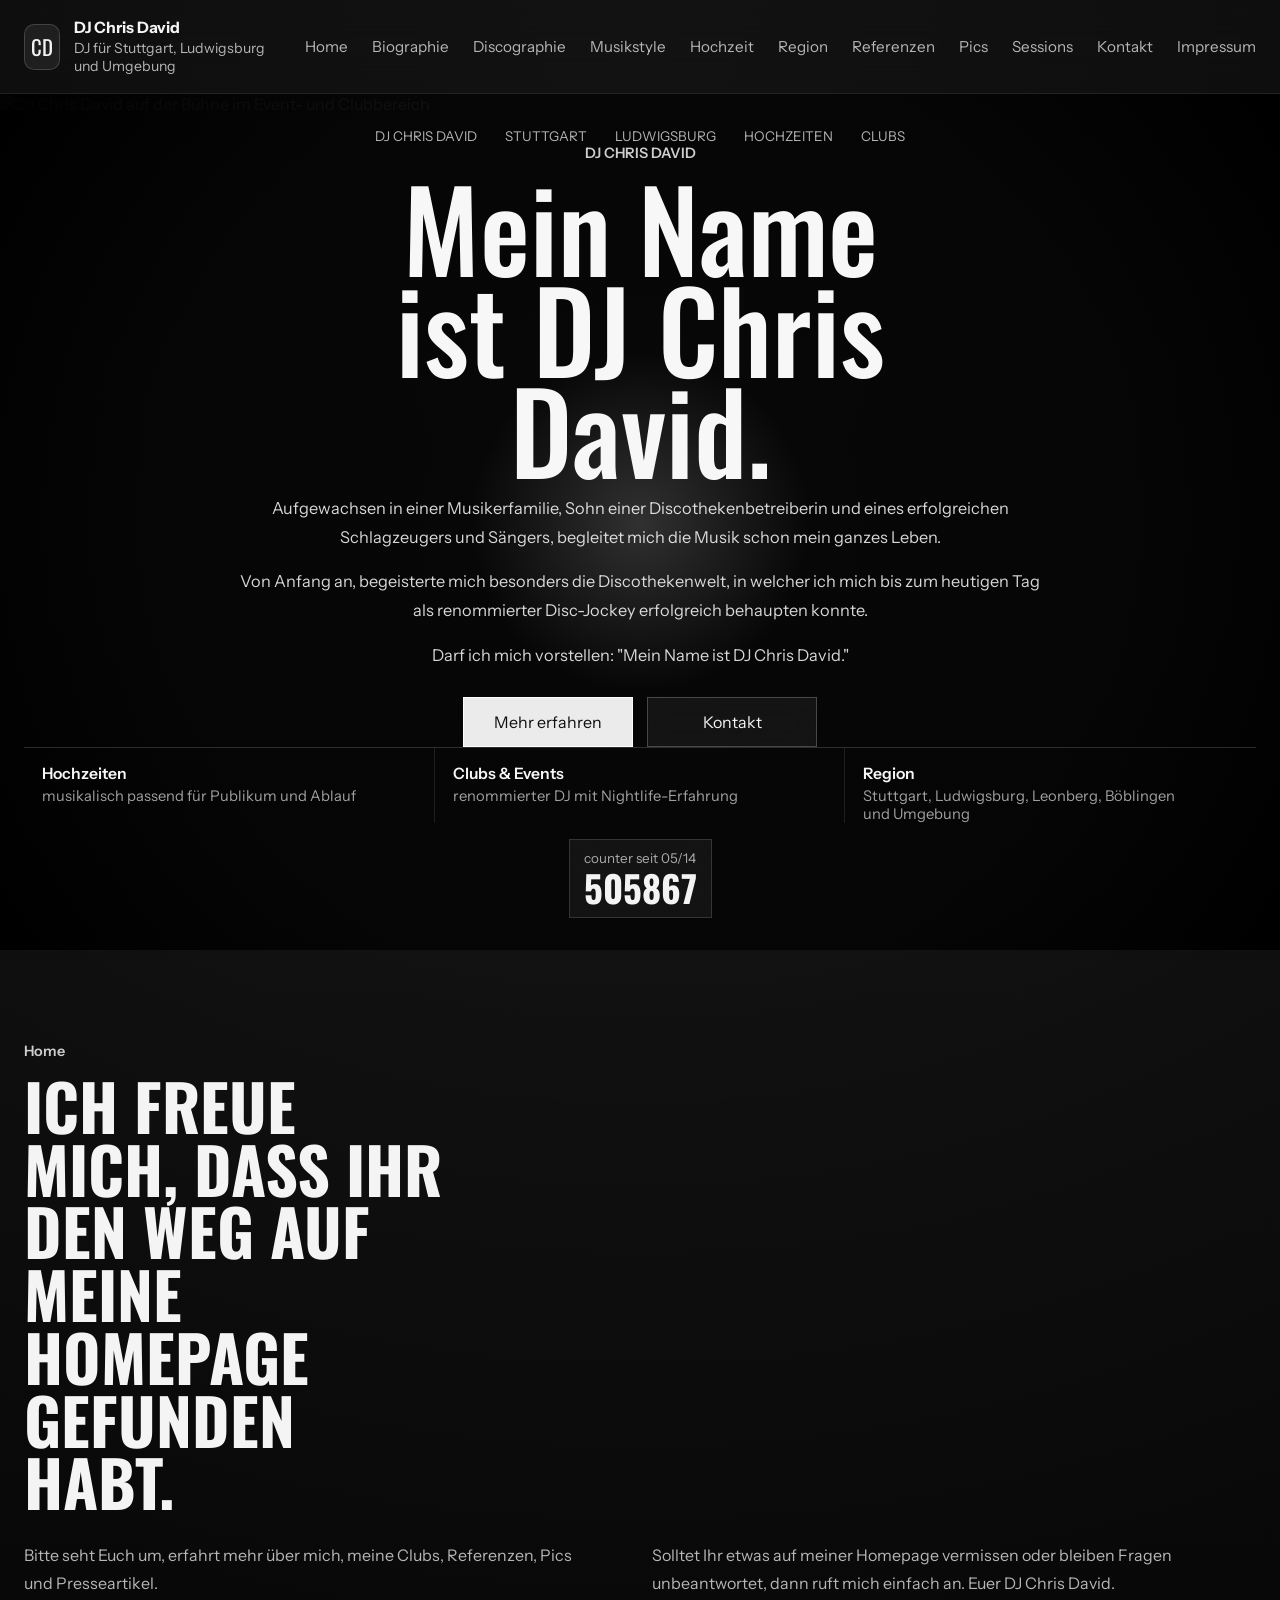
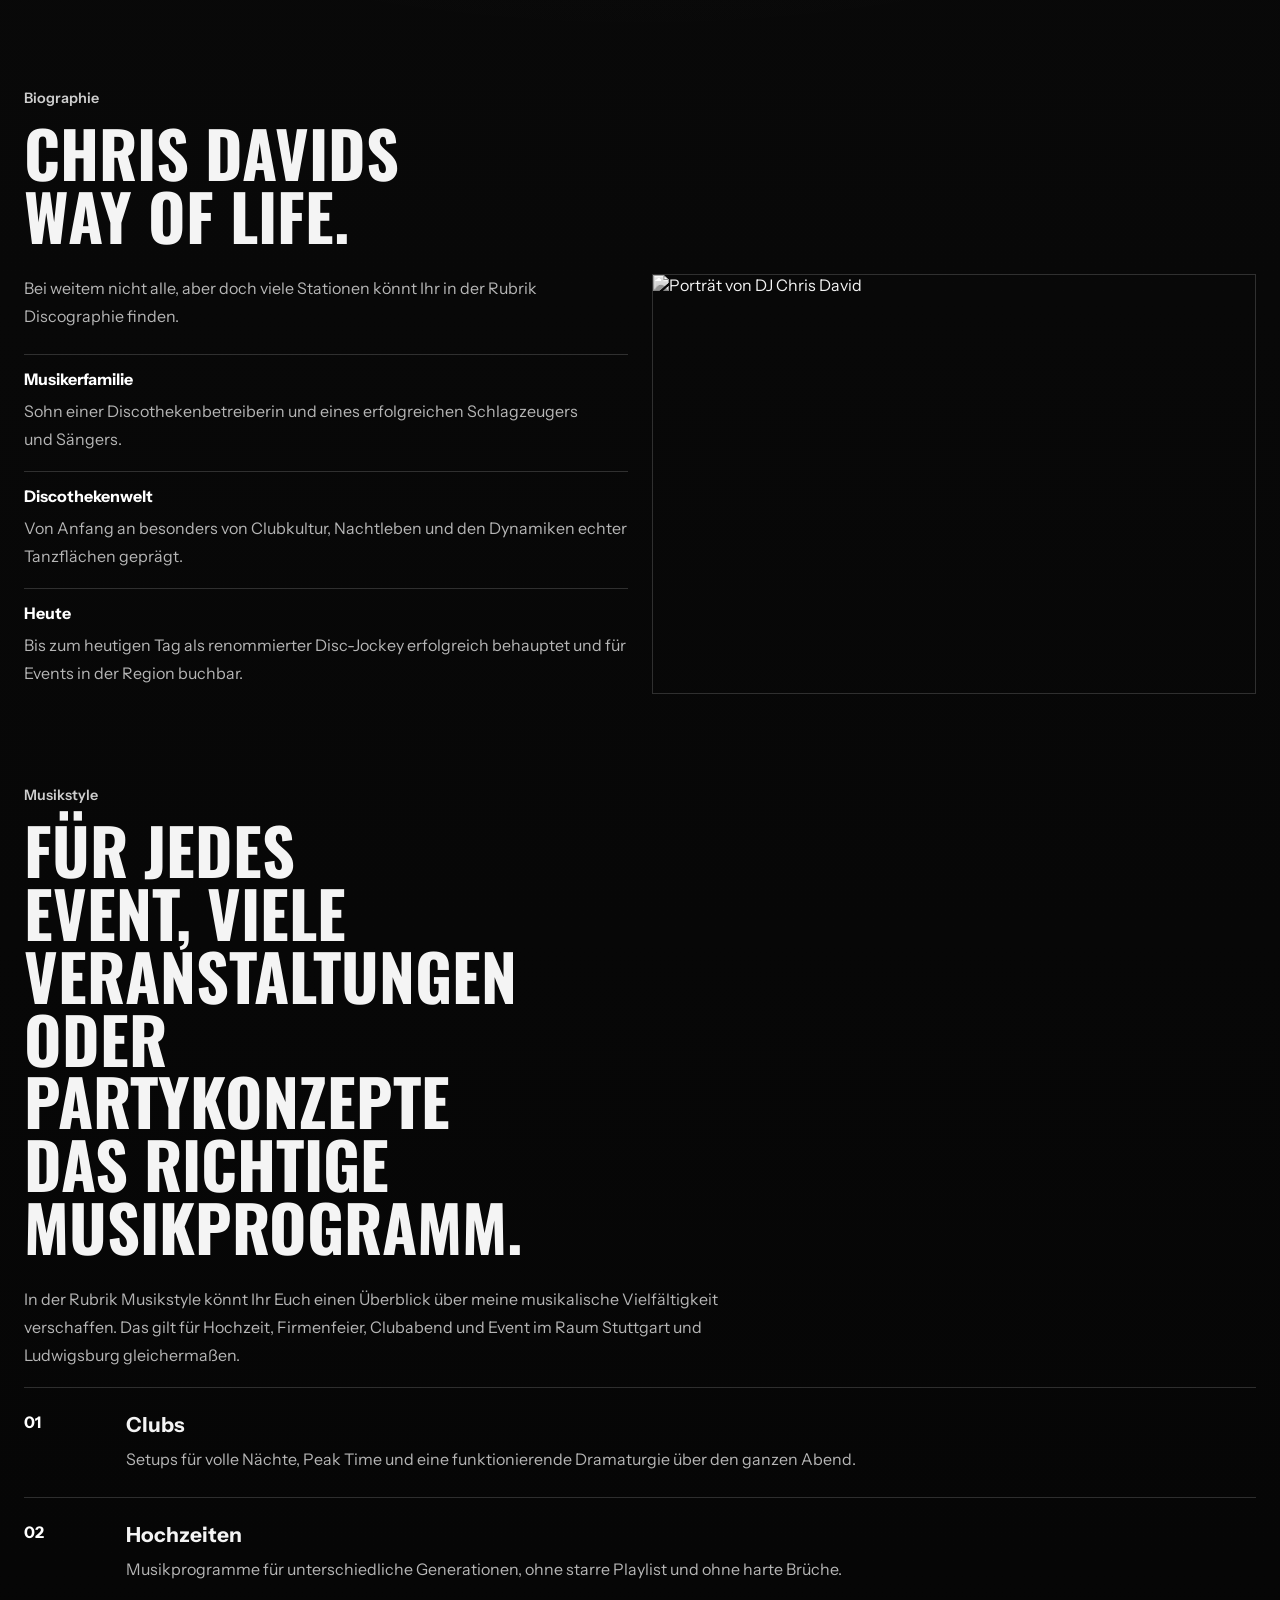
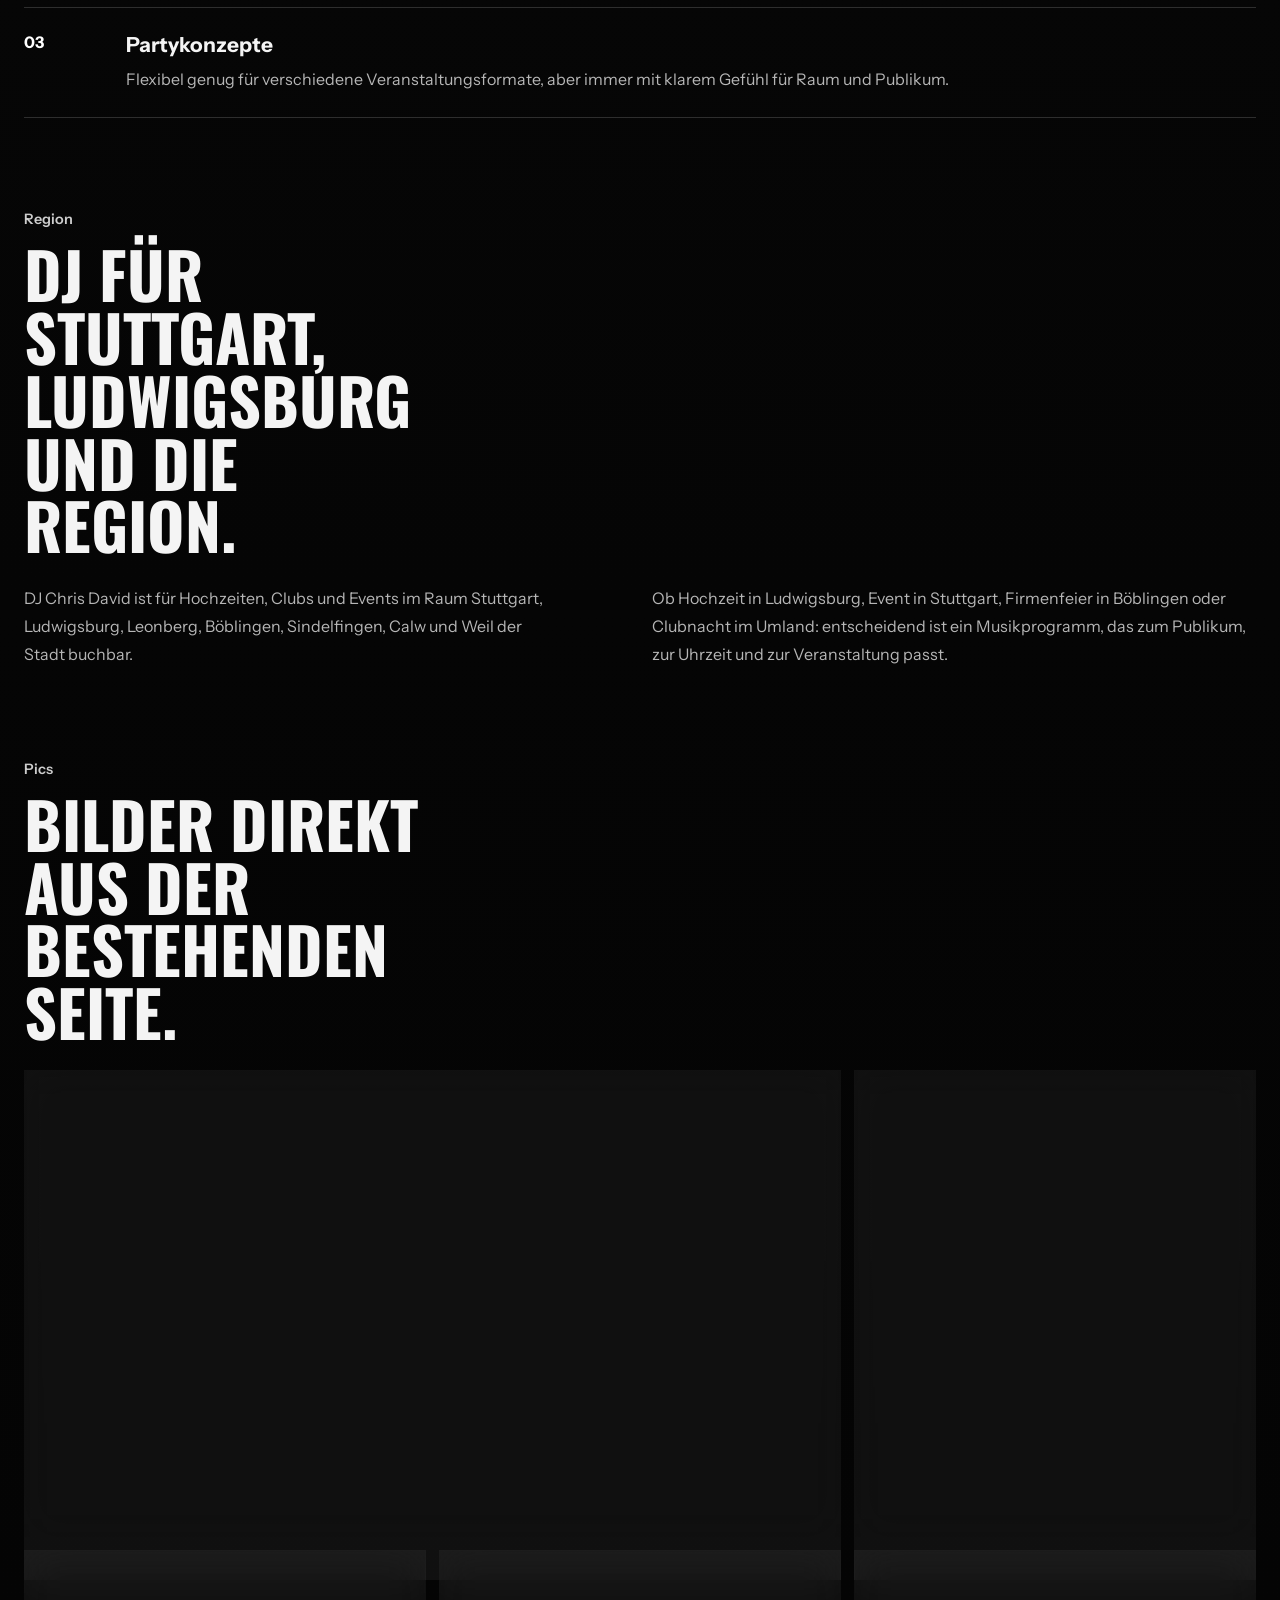
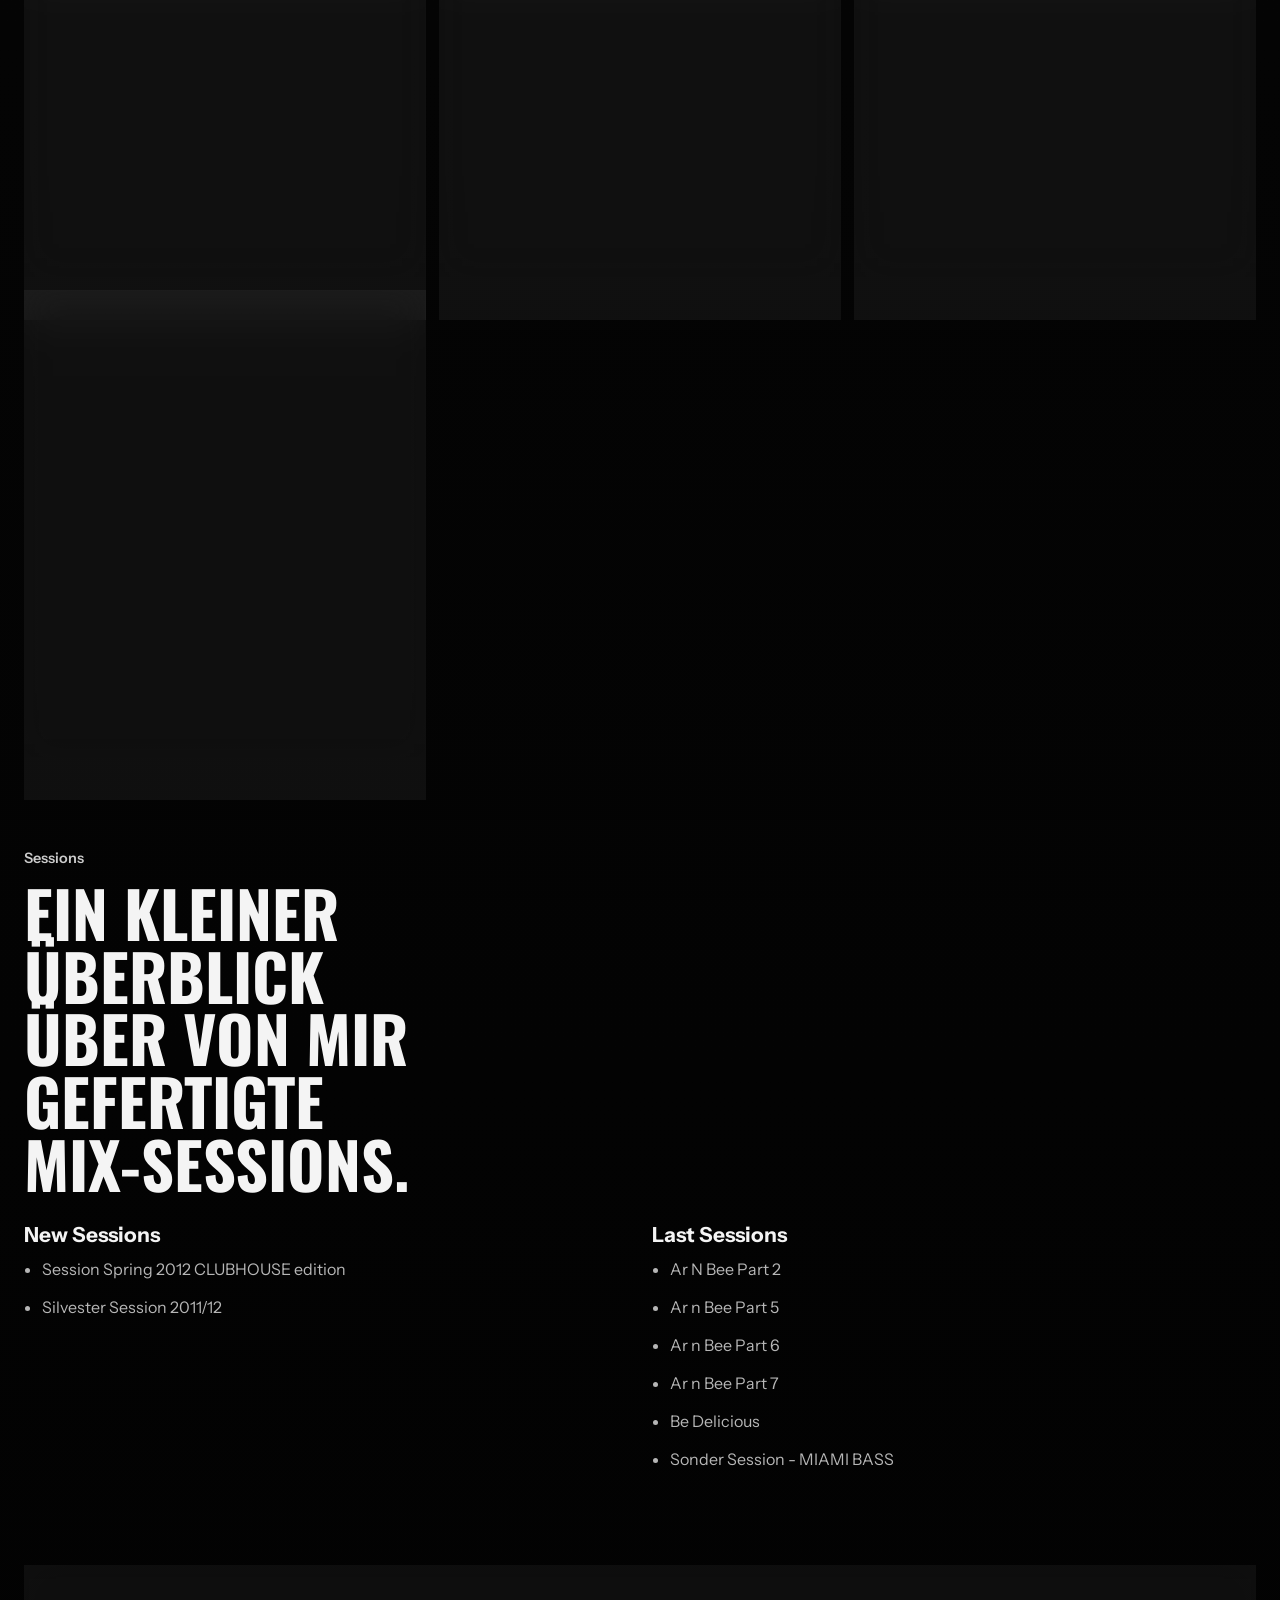
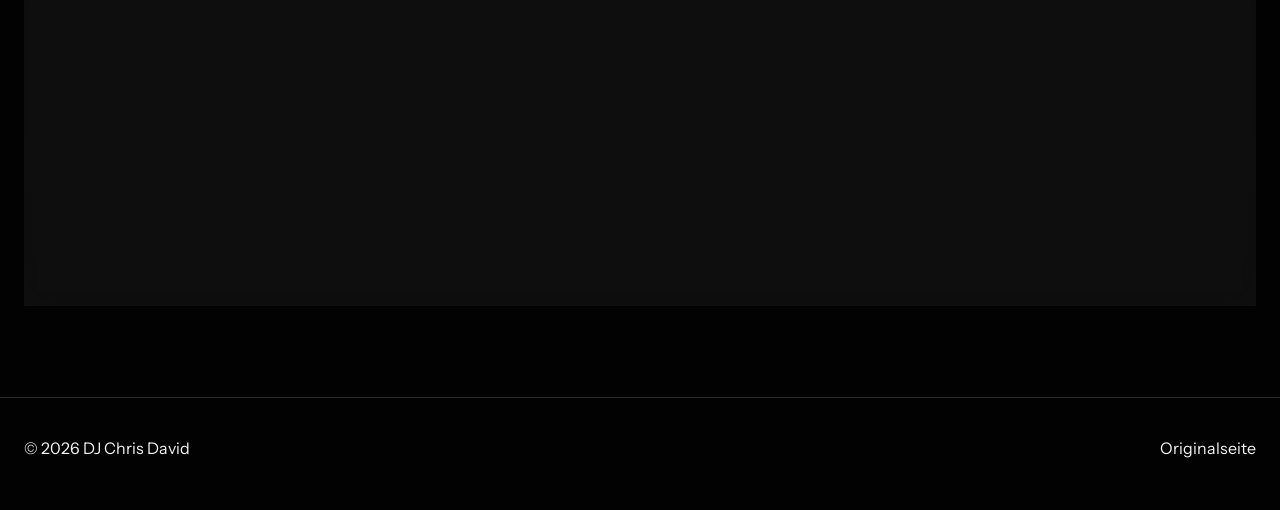
==== commit 68cc1bb7: "Refine site copy, hero, and black-white glass styling" ====
--- a/index.html
+++ b/index.html
@@ -26,7 +26,7 @@
       "name": "DJ Chris David",
       "url": "https://www.chrisdavid.de/",
       "image": "https://www.chrisdavid.de/s/img/emotionheader.jpg?1734512299.1200.400",
-      "description": "DJ fuer Hochzeiten, Clubs und Events im Raum Stuttgart, Ludwigsburg, Leonberg, Boeblingen, Sindelfingen und Weil der Stadt.",
+      "description": "DJ für Hochzeiten, Clubs und Events im Raum Stuttgart, Ludwigsburg, Leonberg, Böblingen, Sindelfingen und Weil der Stadt.",
       "telephone": "+49 172 7550793",
       "email": "mail@chrisdavid.de",
       "address": {
@@ -40,7 +40,7 @@
         "Stuttgart",
         "Ludwigsburg",
         "Leonberg",
-        "Boeblingen",
+        "Böblingen",
         "Sindelfingen",
         "Weil der Stadt",
         "Calw"
@@ -63,7 +63,7 @@
       <span class="brand-mark">CD</span>
       <span class="brand-copy">
         <strong>DJ Chris David</strong>
-        <span>DJ fuer Stuttgart, Ludwigsburg und Umgebung</span>
+        <span>DJ für Stuttgart, Ludwigsburg und Umgebung</span>
       </span>
     </a>
 
@@ -82,13 +82,21 @@
       <a href="referenzen.html">Referenzen</a>
       <a href="#gallery">Pics</a>
       <a href="#sessions">Sessions</a>
-      <a href="kontakt.html">Kontakt</a>`r`n      <a href="impressum.html">Impressum</a>
+      <a href="kontakt.html">Kontakt</a>
+      <a href="impressum.html">Impressum</a>
     </nav>
   </header>
 
   <main id="top">
     <section class="hero">
-      <div class="hero-marquee" aria-hidden="true">
+      <img
+        class="hero-backdrop"
+        src="https://www.chrisdavid.de/s/img/emotionheader.jpg?1734512299.1200.400"
+        alt="DJ Chris David auf der Bühne im Event- und Clubbereich"
+      >
+      <div class="hero-overlay"></div>
+
+      <div class="hero-topline" aria-hidden="true">
         <span>DJ CHRIS DAVID</span>
         <span>STUTTGART</span>
         <span>LUDWIGSBURG</span>
@@ -96,51 +104,41 @@
         <span>CLUBS</span>
       </div>
 
-      <div class="hero-grid">
-        <div class="hero-copy">
-          <p class="kicker">DJ fuer Hochzeiten, Clubs und Events im Raum Stuttgart und Ludwigsburg</p>
-          <h1>Mein Name ist DJ Chris David.</h1>
-          <p class="hero-text">
-            Aufgewachsen in einer Musikerfamilie, Sohn einer Discothekenbetreiberin und eines erfolgreichen
-            Schlagzeugers und Sängers, begleitet mich die Musik schon mein ganzes Leben.
-          </p>
-          <p class="hero-text">
-            Von Anfang an begeisterte mich besonders die Discothekenwelt, in welcher ich mich bis zum heutigen Tag
-            als renommierter Disc-Jockey erfolgreich behaupten konnte. Gebucht werde ich im Raum Stuttgart,
-            Ludwigsburg, Leonberg, Böblingen, Sindelfingen, Calw und Weil der Stadt.
-          </p>
-          <div class="hero-actions">
-            <a class="button button-primary" href="#contact">Kontakt aufnehmen</a>
-            <a class="button button-secondary" href="#gallery">Pics ansehen</a>
+      <div class="hero-center">
+        <p class="kicker">DJ CHRIS DAVID</p>
+        <h1>Mein Name ist DJ Chris David.</h1>
+        <p class="hero-text">
+          Aufgewachsen in einer Musikerfamilie, Sohn einer Discothekenbetreiberin und eines erfolgreichen Schlagzeugers und Sängers, begleitet mich die Musik schon mein ganzes Leben.
+        </p>
+        <p class="hero-text">
+          Von Anfang an, begeisterte mich besonders die Discothekenwelt, in welcher ich mich bis zum heutigen Tag als renommierter Disc-Jockey erfolgreich behaupten konnte.
+        </p>
+        <p class="hero-text">Darf ich mich vorstellen: "Mein Name ist DJ Chris David."</p>
+        <div class="hero-actions">
+          <a class="button button-primary" href="#about">Mehr erfahren</a>
+          <a class="button button-secondary" href="kontakt.html">Kontakt</a>
+        </div>
+      </div>
+
+      <div class="hero-bottom">
+        <div class="hero-meta" aria-label="Schnellüberblick">
+          <div>
+            <strong>Hochzeiten</strong>
+            <span>musikalisch passend für Publikum und Ablauf</span>
           </div>
-        </div>
-
-        <aside class="hero-side" aria-label="Direkte Informationen">
-          <img
-            class="hero-image"
-            src="https://www.chrisdavid.de/s/img/emotionheader.jpg?1734512299.1200.400"
-            alt="DJ Chris David auf der Bühne im Event- und Clubbereich"
-          >
-          <div class="hero-side-block">
-            <p>Direktkontakt</p>
-            <a href="tel:+491727550793">0172 7550793</a>
-            <a href="mailto:mail@chrisdavid.de">mail@chrisdavid.de</a>
+          <div>
+            <strong>Clubs & Events</strong>
+            <span>renommierter DJ mit Nightlife-Erfahrung</span>
           </div>
-        </aside>
-      </div>
-
-      <div class="hero-band" aria-label="Schnellüberblick">
-        <div>
-          <strong>Hochzeiten</strong>
-          <span>musikalisch passend fuer Publikum und Ablauf</span>
-        </div>
-        <div>
-          <strong>Clubs & Events</strong>
-          <span>renommierter DJ mit Nightlife-Erfahrung</span>
-        </div>
-        <div>
-          <strong>Region</strong>
-          <span>Stuttgart, Ludwigsburg, Leonberg, Boeblingen und Umgebung</span>
+          <div>
+            <strong>Region</strong>
+            <span>Stuttgart, Ludwigsburg, Leonberg, Böblingen und Umgebung</span>
+          </div>
+        </div>
+
+        <div class="site-counter" aria-label="Webseitenzähler">
+          <p>counter seit 05/14</p>
+          <strong>505867</strong>
         </div>
       </div>
     </section>
@@ -153,8 +151,6 @@
       <div class="intro-grid">
         <p>
           Bitte seht Euch um, erfahrt mehr über mich, meine Clubs, Referenzen, Pics und Presseartikel.
-          Wenn Ihr einen DJ im Raum Stuttgart oder Ludwigsburg sucht, findet Ihr hier direkt Musikstyle,
-          Bilder und Kontaktmöglichkeiten.
         </p>
         <p>
           Solltet Ihr etwas auf meiner Homepage vermissen oder bleiben Fragen unbeantwortet, dann ruft mich einfach an.
@@ -236,7 +232,7 @@
     <section id="region" class="section region">
       <div class="section-head">
         <p class="kicker">Region</p>
-        <h2>DJ fuer Stuttgart, Ludwigsburg und die Region.</h2>
+        <h2>DJ für Stuttgart, Ludwigsburg und die Region.</h2>
       </div>
       <div class="intro-grid">
         <p>
@@ -316,7 +312,7 @@
           <p class="kicker">Kontakt</p>
           <h2>Hier nehmt Ihr per Mail oder Telefon Kontakt mit mir auf.</h2>
           <p>DJ CHRIS DAVID, Hofmauerstr.18, 71263 Weil der Stadt.</p>
-          <p>Ich freue mich über jede Kontaktaufnahme fuer Anfragen aus Stuttgart, Ludwigsburg und Umgebung.</p>
+          <p>Ich freue mich über jede Kontaktaufnahme für Anfragen aus Stuttgart, Ludwigsburg und Umgebung.</p>
         </div>
         <div class="contact-links">
           <a href="tel:+491727550793">0172 7550793</a>
@@ -346,3 +342,7 @@
 
 
 
+
+
+
+
--- a/styles.css
+++ b/styles.css
@@ -1,15 +1,15 @@
 ﻿:root {
-  --bg: #efe6da;
-  --surface: #f8f3eb;
-  --surface-2: #e4d4c2;
-  --stage: #181210;
-  --stage-soft: #241a16;
-  --text: #1f1a17;
-  --muted: #66594d;
-  --accent: #c87842;
-  --line: rgba(31, 26, 23, 0.12);
-  --line-light: rgba(243, 234, 223, 0.12);
-  --max-width: 1180px;
+  --bg: #050505;
+  --surface: rgba(255, 255, 255, 0.06);
+  --surface-strong: rgba(255, 255, 255, 0.12);
+  --stage: #040404;
+  --stage-soft: rgba(255, 255, 255, 0.07);
+  --text: #f4f4f4;
+  --muted: #b6b6b6;
+  --accent: #ffffff;
+  --line: rgba(255, 255, 255, 0.16);
+  --line-light: rgba(255, 255, 255, 0.12);
+  --max-width: 100%;
 }
 
 * {
@@ -24,7 +24,9 @@
   margin: 0;
   font-family: "Instrument Sans", sans-serif;
   color: var(--text);
-  background: linear-gradient(180deg, #f4ede4 0%, var(--bg) 45%, #eadfce 100%);
+  background:
+    radial-gradient(circle at top center, rgba(255, 255, 255, 0.08), transparent 24%),
+    linear-gradient(180deg, #0b0b0b 0%, #050505 55%, #020202 100%);
 }
 
 a {
@@ -55,13 +57,12 @@
   display: flex;
   align-items: center;
   justify-content: space-between;
-  max-width: calc(var(--max-width) + 48px);
-  margin: 0 auto;
+  width: 100%;
   padding-top: 18px;
   padding-bottom: 18px;
-  background: rgba(239, 230, 218, 0.92);
-  border-bottom: 1px solid rgba(31, 26, 23, 0.06);
-  backdrop-filter: blur(8px);
+  background: rgba(10, 10, 10, 0.55);
+  border-bottom: 1px solid rgba(255, 255, 255, 0.08);
+  backdrop-filter: blur(18px);
 }
 
 .brand {
@@ -79,7 +80,8 @@
   border-radius: 10px;
   font-family: "Oswald", sans-serif;
   font-size: 1.3rem;
-  background: rgba(255, 255, 255, 0.42);
+  background: rgba(255, 255, 255, 0.08);
+  backdrop-filter: blur(14px);
 }
 
 .brand-copy {
@@ -97,8 +99,8 @@
 .sound-item p,
 .contact-card p,
 .site-footer,
-.hero-band span,
-.hero-side-block p,
+.hero-meta span,
+.hero-topline span,
 .text-hero-copy,
 .text-story p,
 .text-side-card p,
@@ -137,8 +139,9 @@
   height: 46px;
   border: 1px solid var(--line);
   border-radius: 10px;
-  background: rgba(255, 255, 255, 0.42);
+  background: rgba(255, 255, 255, 0.08);
   color: var(--text);
+  backdrop-filter: blur(14px);
 }
 
 .nav-toggle span {
@@ -163,51 +166,66 @@
 .gallery-grid,
 .text-hero-inner,
 .text-page-grid {
-  max-width: var(--max-width);
-  margin: 0 auto;
+  width: 100%;
 }
 
 .hero {
+  position: relative;
   min-height: calc(100dvh - 82px);
-  padding: 20px 24px 64px;
-  color: #f3eadf;
-}
-
-.hero-marquee,
-.hero-grid,
-.hero-band,
-.text-hero-inner {
-  background: var(--stage);
-}
-
-.hero-marquee {
+  display: grid;
+  align-items: center;
+  justify-items: center;
+  overflow: hidden;
+  padding: 28px 24px 32px;
+  color: #f7f7f7;
+  background: #040404;
+}
+
+.hero-backdrop,
+.hero-overlay {
+  position: absolute;
+  inset: 0;
+}
+
+.hero-backdrop {
+  width: 100%;
+  height: 100%;
+  object-fit: cover;
+  filter: grayscale(1) contrast(1.05) brightness(0.5);
+}
+
+.hero-overlay {
+  background:
+    radial-gradient(circle at center, rgba(255, 255, 255, 0.18) 0%, rgba(20, 20, 20, 0.24) 22%, rgba(6, 6, 6, 0.84) 62%, rgba(0, 0, 0, 0.96) 100%),
+    linear-gradient(180deg, rgba(0, 0, 0, 0.48) 0%, rgba(0, 0, 0, 0.18) 32%, rgba(0, 0, 0, 0.72) 100%);
+}
+
+.hero-topline,
+.hero-center,
+.hero-bottom {
+  position: relative;
+  z-index: 1;
+  width: 100%;
+}
+
+.hero-topline {
   display: flex;
+  justify-content: center;
   gap: 28px;
-  padding: 18px 24px;
-  overflow: hidden;
-  border: 1px solid var(--line-light);
-  border-bottom: 0;
-}
-
-.hero-marquee span {
-  flex: none;
-  font-family: "Oswald", sans-serif;
-  font-size: clamp(1.1rem, 2vw, 1.8rem);
-  color: rgba(243, 234, 223, 0.56);
-}
-
-.hero-grid {
-  display: grid;
-  grid-template-columns: minmax(0, 1.25fr) minmax(320px, 0.75fr);
-  gap: 28px;
-  padding: 28px 24px;
-  border: 1px solid var(--line-light);
-}
-
-.hero-copy,
-.bio-copy {
-  display: grid;
-  align-content: start;
+  align-self: start;
+  padding-top: 6px;
+}
+
+.hero-topline span {
+  font-size: 0.84rem;
+  color: rgba(255, 255, 255, 0.7);
+}
+
+.hero-center {
+  max-width: 920px;
+  display: grid;
+  justify-items: center;
+  text-align: center;
 }
 
 .hero-copy h1,
@@ -217,13 +235,17 @@
 .contact-card h2,
 .bio-points span,
 .text-hero h1,
-.text-side-card strong {
+.text-side-card strong,
+.contact-panel h2,
+.legal-card h2,
+.legal-copy h2,
+.legal-copy h3 {
   text-wrap: balance;
 }
 
 .kicker {
   margin: 0 0 14px;
-  color: var(--accent);
+  color: rgba(255, 255, 255, 0.8);
   font-size: 0.9rem;
   font-weight: 600;
 }
@@ -232,14 +254,14 @@
 .text-hero h1 {
   margin: 0;
   font-family: "Oswald", sans-serif;
-  line-height: 0.88;
+  line-height: 0.9;
   font-weight: 500;
-  text-transform: uppercase;
+  text-transform: none;
 }
 
 .hero h1 {
-  max-width: 9ch;
-  font-size: clamp(4rem, 10vw, 8rem);
+  max-width: 10ch;
+  font-size: clamp(3.8rem, 9vw, 7rem);
 }
 
 .text-hero {
@@ -247,9 +269,12 @@
 }
 
 .text-hero-inner {
+  width: 100%;
   padding: 34px 24px 38px;
   border: 1px solid var(--line-light);
-  color: #f3eadf;
+  color: #f3f3f3;
+  background: rgba(255, 255, 255, 0.05);
+  backdrop-filter: blur(20px);
 }
 
 .text-hero h1 {
@@ -260,22 +285,23 @@
 .text-hero-copy {
   max-width: 42rem;
   margin: 20px 0 0;
-  color: rgba(243, 234, 223, 0.76);
+  color: rgba(255, 255, 255, 0.72);
   font-size: 1.04rem;
   line-height: 1.75;
 }
 
 .hero-text {
-  max-width: 40rem;
-  margin: 20px 0 0;
-  font-size: 1.04rem;
+  max-width: 50rem;
+  margin: 16px 0 0;
+  font-size: 1.02rem;
   line-height: 1.75;
-  color: rgba(243, 234, 223, 0.76);
+  color: rgba(255, 255, 255, 0.84);
 }
 
 .hero-actions {
   display: flex;
   flex-wrap: wrap;
+  justify-content: center;
   gap: 14px;
   margin-top: 28px;
 }
@@ -284,16 +310,19 @@
   display: inline-flex;
   align-items: center;
   justify-content: center;
-  min-height: 48px;
-  padding: 0 20px;
-  border: 1px solid transparent;
-  border-radius: 10px;
+  min-height: 50px;
+  min-width: 170px;
+  padding: 0 24px;
+  border: 1px solid rgba(255, 255, 255, 0.22);
+  border-radius: 0;
+  backdrop-filter: blur(14px);
   transition: background-color 160ms ease-out, color 160ms ease-out, border-color 160ms ease-out;
 }
 
 .button-primary {
-  background: #f3eadf;
-  color: #1f1a17;
+  background: rgba(255, 255, 255, 0.92);
+  color: #0f0f0f;
+  border-color: rgba(255, 255, 255, 0.92);
 }
 
 .button-primary:hover,
@@ -302,80 +331,78 @@
 }
 
 .button-secondary {
-  border-color: rgba(243, 234, 223, 0.18);
-  color: #f3eadf;
-  background: transparent;
+  color: #f4f4f4;
+  background: rgba(255, 255, 255, 0.06);
 }
 
 .button-secondary:hover,
 .button-secondary:focus-visible {
-  border-color: rgba(243, 234, 223, 0.42);
-  background: rgba(243, 234, 223, 0.06);
-}
-
-.hero-side {
-  display: grid;
-  gap: 14px;
-  align-content: start;
-}
-
-.hero-image {
-  width: 100%;
-  min-height: 420px;
-  object-fit: cover;
-  border: 1px solid var(--line-light);
-}
-
-.hero-side-block,
-.text-side-card,
-.quote-card {
-  display: grid;
-  gap: 6px;
-  padding: 18px;
-  border: 1px solid var(--line-light);
-  background: var(--stage-soft);
-}
-
-.hero-side-block p {
-  margin: 0 0 8px;
-  color: rgba(243, 234, 223, 0.62);
-  font-size: 0.86rem;
-}
-
-.hero-side-block a {
-  font-size: 1.04rem;
-}
-
-.hero-band {
+  border-color: rgba(255, 255, 255, 0.48);
+  background: rgba(255, 255, 255, 0.12);
+}
+
+.hero-bottom {
+  align-self: end;
+  display: grid;
+  gap: 16px;
+}
+
+.hero-meta {
   display: grid;
   grid-template-columns: repeat(3, minmax(0, 1fr));
-  border: 1px solid var(--line-light);
-  border-top: 0;
-}
-
-.hero-band div {
-  padding: 18px 24px 22px;
-  border-right: 1px solid var(--line-light);
-}
-
-.hero-band div:last-child {
+  border-top: 1px solid rgba(255, 255, 255, 0.16);
+}
+
+.hero-meta div {
+  padding: 16px 18px 0;
+  border-right: 1px solid rgba(255, 255, 255, 0.1);
+}
+
+.hero-meta div:last-child {
   border-right: 0;
 }
 
-.hero-band strong,
-.hero-band span {
+.hero-meta strong,
+.hero-meta span {
   display: block;
 }
 
-.hero-band strong {
-  font-size: 1rem;
+.hero-meta strong {
+  font-size: 0.98rem;
   font-weight: 600;
 }
 
-.hero-band span {
+.hero-meta span {
   margin-top: 4px;
-  color: rgba(243, 234, 223, 0.62);
+  color: rgba(255, 255, 255, 0.62);
   font-size: 0.92rem;
+}
+
+.site-counter {
+  display: inline-grid;
+  justify-self: center;
+  gap: 4px;
+  padding: 10px 14px;
+  border: 1px solid rgba(255, 255, 255, 0.14);
+  background: rgba(255, 255, 255, 0.06);
+  color: #f3f3f3;
+  backdrop-filter: blur(18px);
+}
+
+.site-counter p,
+.site-counter strong {
+  margin: 0;
+}
+
+.site-counter p {
+  font-size: 0.84rem;
+  color: rgba(255, 255, 255, 0.64);
+}
+
+.site-counter strong {
+  font-family: "Oswald", sans-serif;
+  font-size: clamp(1.6rem, 3vw, 2.3rem);
+  line-height: 1;
 }
 
 .section {
@@ -383,8 +410,8 @@
 }
 
 .section-head {
-  max-width: var(--max-width);
-  margin: 0 auto 28px;
+  width: 100%;
+  margin: 0 0 28px;
 }
 
 .section-head h2 {
@@ -394,6 +421,7 @@
   font-size: clamp(2.3rem, 5vw, 4.2rem);
   line-height: 0.98;
   text-transform: uppercase;
+  color: var(--text);
 }
 
 .intro-grid,
@@ -415,7 +443,14 @@
 .bio-points p,
 .text-story p,
 .text-side-card p,
-.quote-card p {
+.quote-card p,
+.reference-column p,
+.contact-panel p,
+.legal-card p,
+.legal-copy p,
+.form-note,
+.captcha-note,
+.form-row label {
   margin: 0;
   font-size: 1rem;
   line-height: 1.75;
@@ -447,27 +482,42 @@
   align-content: start;
 }
 
+.text-side-card,
+.quote-card,
+.contact-panel,
+.contact-form-panel,
+.legal-card,
+.legal-copy,
+.contact-card,
+.gallery-card {
+  border: 1px solid var(--line);
+  background: rgba(255, 255, 255, 0.05);
+  backdrop-filter: blur(20px);
+}
+
 .text-side-card strong,
 .quote-card cite {
-  color: #f3eadf;
+  color: #f3f3f3;
 }
 
 .text-side-card p,
 .quote-card p {
-  color: rgba(243, 234, 223, 0.78);
+  color: rgba(255, 255, 255, 0.74);
 }
 
 .quote-card {
+  display: grid;
   gap: 10px;
+  padding: 18px;
 }
 
 .quote-card cite {
   font-style: normal;
-  color: rgba(243, 234, 223, 0.7);
-}
+  color: rgba(255, 255, 255, 0.62);
+}
+
 .reference-grid {
-  max-width: var(--max-width);
-  margin: 0 auto;
+  width: 100%;
   display: grid;
   grid-template-columns: repeat(3, minmax(0, 1fr));
   gap: 18px;
@@ -479,94 +529,25 @@
 }
 
 .reference-column p {
-  margin: 0;
   padding: 12px 0;
   border-top: 1px solid var(--line);
-  color: var(--muted);
   line-height: 1.55;
 }
+
 .contact-page-grid {
-  max-width: var(--max-width);
-  margin: 0 auto;
+  width: 100%;
   display: grid;
   grid-template-columns: minmax(0, 0.9fr) minmax(0, 1.1fr);
   gap: 24px;
 }
 
 .contact-panel,
-.contact-form-panel {
-  padding: 22px;
-  border: 1px solid var(--line);
-  background: rgba(255, 255, 255, 0.34);
-}
-
-.contact-panel h2 {
-  margin: 0 0 16px;
-  font-family: "Oswald", sans-serif;
-  font-size: clamp(2rem, 4vw, 3rem);
-  line-height: 1;
-  text-transform: uppercase;
-}
-
-.contact-panel p,
-.form-note,
-.captcha-note,
-.form-row label {
-  margin: 0;
-  color: var(--muted);
-  line-height: 1.7;
-}
-
-.contact-panel p + p {
-  margin-top: 10px;
-}
-
-.contact-form-panel {
-  display: grid;
-  gap: 16px;
-  align-content: start;
-}
-
-.form-row {
-  display: grid;
-  gap: 8px;
-}
-
-.form-row-area {
-  gap: 10px;
-}
-
-.form-field {
-  min-height: 48px;
-  border: 1px solid var(--line);
-  background: rgba(248, 243, 235, 0.78);
-}
-
-.form-field-area {
-  min-height: 144px;
-}
-
-.captcha-note {
-  color: var(--text);
-}
-.legal-layout {
-  max-width: var(--max-width);
-  margin: 0 auto 24px;
-  display: grid;
-  grid-template-columns: repeat(2, minmax(0, 1fr));
-  gap: 24px;
-}
-
-.legal-card,
-.legal-copy {
-  border: 1px solid var(--line);
-  background: rgba(255, 255, 255, 0.34);
-}
-
+.contact-form-panel,
 .legal-card {
   padding: 22px;
 }
 
+.contact-panel h2,
 .legal-card h2,
 .legal-copy h2,
 .legal-copy h3 {
@@ -574,11 +555,13 @@
   font-family: "Oswald", sans-serif;
   line-height: 1;
   text-transform: uppercase;
-}
-
+  color: var(--text);
+}
+
+.contact-panel h2,
 .legal-card h2,
 .legal-copy h2 {
-  font-size: clamp(1.8rem, 4vw, 2.6rem);
+  font-size: clamp(1.8rem, 4vw, 2.8rem);
 }
 
 .legal-copy h3 {
@@ -586,26 +569,56 @@
   font-size: 1.25rem;
 }
 
-.legal-card p,
-.legal-copy p {
-  margin: 0;
-  color: var(--muted);
-  line-height: 1.75;
-}
-
-.legal-card p + p,
-.legal-copy p + p {
-  margin-top: 10px;
+.contact-form-panel {
+  display: grid;
+  gap: 16px;
+  align-content: start;
+}
+
+.form-row {
+  display: grid;
+  gap: 8px;
+}
+
+.form-row-area {
+  gap: 10px;
+}
+
+.form-field {
+  min-height: 48px;
+  border: 1px solid var(--line);
+  background: rgba(255, 255, 255, 0.06);
+  backdrop-filter: blur(10px);
+}
+
+.form-field-area {
+  min-height: 144px;
+}
+
+.captcha-note {
+  color: var(--text);
+}
+
+.legal-layout {
+  width: 100%;
+  margin: 0 0 24px;
+  display: grid;
+  grid-template-columns: repeat(2, minmax(0, 1fr));
+  gap: 24px;
 }
 
 .legal-copy {
-  max-width: var(--max-width);
-  margin: 0 auto;
+  width: 100%;
   padding: 24px;
 }
 
 .bio-grid {
   align-items: start;
+}
+
+.bio-image,
+.gallery-card img {
+  filter: grayscale(1);
 }
 
 .bio-image {
@@ -626,10 +639,11 @@
   border-top: 1px solid var(--line);
 }
 
-.bio-points span {
+.bio-points span,
+.sound-item span {
   display: inline-block;
   margin-bottom: 8px;
-  color: var(--accent);
+  color: #ffffff;
   font-weight: 700;
 }
 
@@ -654,15 +668,11 @@
   border-bottom: 1px solid var(--line);
 }
 
-.sound-item span {
-  color: var(--accent);
-  font-weight: 700;
-}
-
 .sound-item h3,
 .sessions-grid h3 {
   margin: 0 0 8px;
   font-size: 1.3rem;
+  color: var(--text);
 }
 
 .gallery-grid {
@@ -674,8 +684,6 @@
 .gallery-card {
   grid-column: span 4;
   margin: 0;
-  background: rgba(255, 255, 255, 0.28);
-  border: 1px solid var(--line);
 }
 
 .gallery-card-wide {
@@ -723,8 +731,6 @@
 
 .contact-card {
   padding: 30px;
-  border: 1px solid var(--line);
-  background: rgba(255, 255, 255, 0.34);
 }
 
 .contact-card h2 {
@@ -733,6 +739,7 @@
   font-size: clamp(2rem, 4vw, 3.2rem);
   line-height: 1;
   text-transform: uppercase;
+  color: var(--text);
 }
 
 .contact-links {
@@ -746,6 +753,7 @@
 .contact-links span {
   font-size: 1.15rem;
   font-weight: 600;
+  color: var(--text);
 }
 
 .site-footer {
@@ -778,7 +786,8 @@
     gap: 12px;
     padding: 18px;
     border: 1px solid var(--line);
-    background: rgba(248, 243, 235, 0.96);
+    background: rgba(10, 10, 10, 0.78);
+    backdrop-filter: blur(20px);
   }
 
   .site-nav.is-open {
@@ -786,17 +795,24 @@
   }
 
   .hero {
-    min-height: auto;
-    padding-top: 26px;
-  }
-
-  .hero-grid,
-  .hero-band,
+    min-height: 760px;
+    padding-top: 22px;
+  }
+
+  .hero-topline {
+    gap: 18px;
+    flex-wrap: wrap;
+  }
+
+  .hero-meta,
   .intro-grid,
   .bio-grid,
   .sessions-grid,
   .contact-card,
-  .text-page-grid {
+  .text-page-grid,
+  .reference-grid,
+  .contact-page-grid,
+  .legal-layout {
     grid-template-columns: 1fr;
   }
 
@@ -820,14 +836,17 @@
   }
 
   .hero {
+    min-height: 680px;
     padding-inline: 18px;
-    padding-bottom: 48px;
-  }
-
-  .hero-marquee,
-  .hero-grid,
+    padding-bottom: 24px;
+  }
+
   .text-hero-inner {
     padding-inline: 18px;
+  }
+
+  .hero-topline {
+    display: none;
   }
 
   .hero h1,
@@ -835,22 +854,17 @@
     font-size: clamp(2.9rem, 16vw, 4.8rem);
   }
 
-  .hero-image,
-  .bio-image {
-    min-height: 320px;
-  }
-
-  .hero-band {
+  .hero-meta {
     grid-template-columns: 1fr;
   }
 
-  .hero-band div {
+  .hero-meta div {
     border-right: 0;
-    border-top: 1px solid var(--line-light);
-    padding-inline: 18px;
-  }
-
-  .hero-band div:first-child {
+    border-top: 1px solid rgba(243, 234, 223, 0.12);
+    padding-inline: 0;
+  }
+
+  .hero-meta div:first-child {
     border-top: 0;
   }
 
@@ -884,6 +898,3 @@
     align-items: flex-start;
   }
 }
-
-
-
